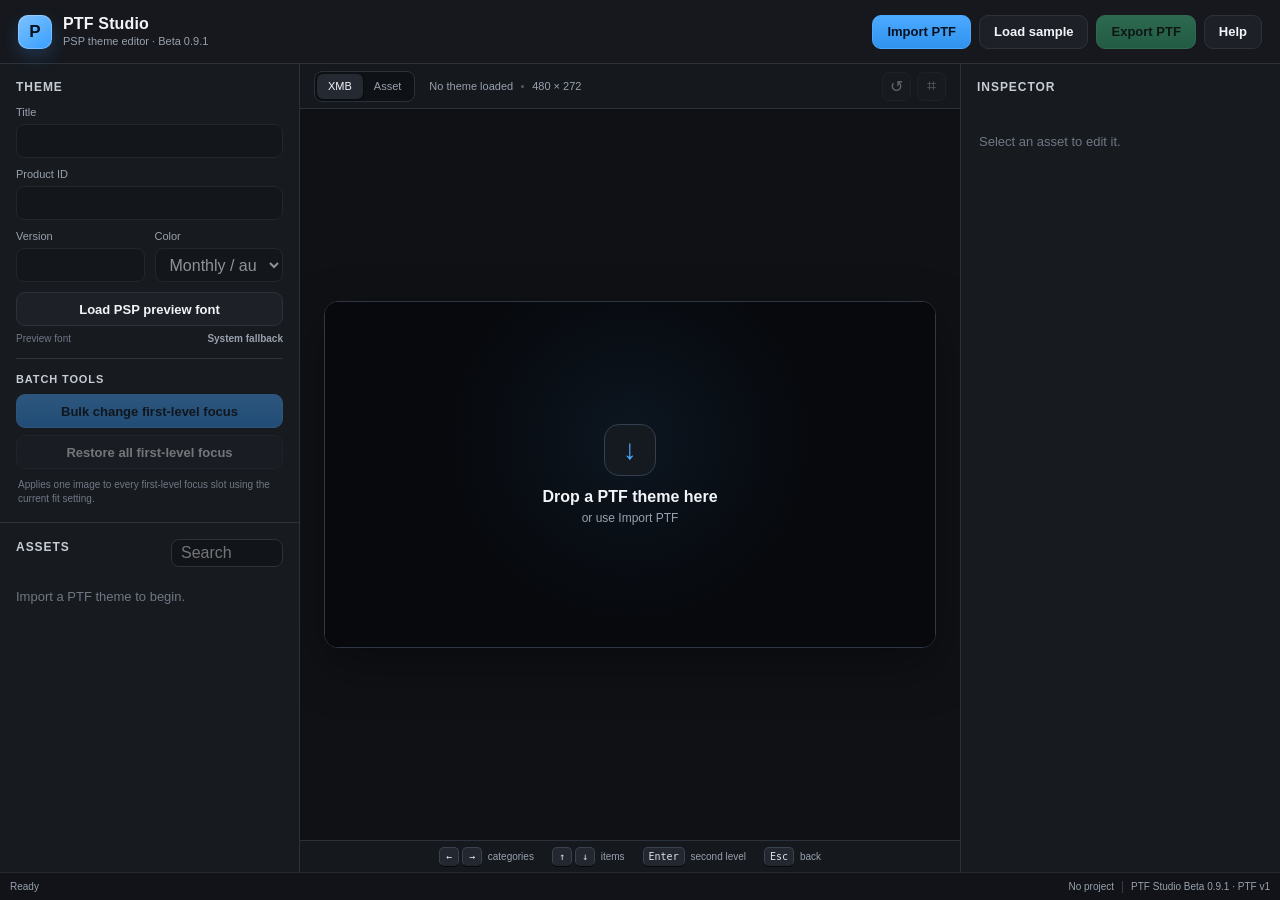
==== index.html @ b9420d40 "Initial Beta 0.9.1 release" ====
<!doctype html>
<html lang="en">
<head>
  <meta charset="utf-8" />
  <meta name="viewport" content="width=device-width, initial-scale=1" />
  <title>PTF Studio Beta 0.9.1</title>
  <link rel="stylesheet" href="styles.css?v=0.9.1-beta" />
</head>
<body>
  <div id="appShell">
    <header class="topbar">
      <div class="brand">
        <div class="brandMark">P</div>
        <div>
          <div class="brandTitle">PTF Studio</div>
          <div class="brandSub">PSP theme editor · Beta 0.9.1</div>
        </div>
      </div>
      <div class="topActions">
        <label class="button primary" for="ptfInput">Import PTF</label>
        <input id="ptfInput" type="file" accept=".ptf,application/octet-stream" hidden />
        <button id="loadSampleBtn" class="button">Load sample</button>
        <button id="exportBtn" class="button success" disabled>Export PTF</button>
        <div class="menuWrap">
          <button id="helpMenuBtn" class="button" aria-haspopup="true" aria-expanded="false">Help</button>
          <div id="helpMenu" class="helpMenu hidden" role="menu">
            <button id="aboutBtn" role="menuitem">About PTF Studio</button>
            <button id="creditsBtn" role="menuitem">Credits</button>
          </div>
        </div>
      </div>
    </header>

    <main class="workspace">
      <aside class="sidebar leftPanel">
        <section class="panelSection projectSection">
          <div class="sectionTitle">Theme</div>
          <div class="fieldGroup compact">
            <label>Title</label>
            <input id="themeName" type="text" disabled />
          </div>
          <div class="fieldGroup compact">
            <label>Product ID</label>
            <input id="themeProductId" type="text" disabled maxlength="47" />
          </div>
          <div class="inlineFields">
            <div class="fieldGroup compact">
              <label>Version</label>
              <input id="themeVersion" type="text" disabled maxlength="7" />
            </div>
            <div class="fieldGroup compact">
              <label>Color</label>
              <select id="themeColor" disabled></select>
            </div>
          </div>
          <div class="fontLoader">
            <label class="button full" for="fontInput">Load PSP preview font</label>
            <input id="fontInput" type="file" accept=".otf,.ttf,.woff,.woff2,font/otf,font/ttf" hidden />
            <div class="fontStatusRow"><span>Preview font</span><strong id="fontStatus">System fallback</strong></div>
          </div>
          <div class="batchTools">
            <div class="sectionTitle small">Batch tools</div>
            <button id="bulkFocusBtn" class="button primary full" disabled>Bulk change first-level focus</button>
            <input id="bulkFocusInput" type="file" accept="image/png,image/jpeg,image/webp,image/bmp,image/gif,image/tiff" hidden />
            <button id="restoreBulkFocusBtn" class="button full" disabled>Restore all first-level focus</button>
            <div class="batchHint">Applies one image to every first-level focus slot using the current fit setting.</div>
          </div>
        </section>

        <section class="panelSection assetsSection">
          <div class="sectionTitleRow">
            <div class="sectionTitle">Assets</div>
            <input id="assetSearch" class="searchInput" type="search" placeholder="Search" disabled />
          </div>
          <div id="assetGroups" class="assetGroups emptyState">
            Import a PTF theme to begin.
          </div>
        </section>
      </aside>

      <section class="centerStage">
        <div class="viewerToolbar">
          <div class="segmented">
            <button class="seg active" data-view="xmb">XMB</button>
            <button class="seg" data-view="assets">Asset</button>
          </div>
          <div class="viewerMeta">
            <span id="viewerStatus">No theme loaded</span>
            <span class="dot"></span>
            <span>480 × 272</span>
          </div>
          <div class="viewerControls">
            <button id="resetNavBtn" class="iconButton" title="Reset XMB position" disabled>↺</button>
            <button id="toggleGridBtn" class="iconButton" title="Toggle guides" disabled>⌗</button>
          </div>
        </div>

        <div class="viewerWrap">
          <div id="dropZone" class="dropZone">
            <canvas id="xmbCanvas" width="960" height="544"></canvas>
            <div id="dropOverlay" class="dropOverlay">
              <div class="dropIcon">↓</div>
              <div class="dropTitle">Drop a PTF theme here</div>
              <div class="dropHint">or use Import PTF</div>
            </div>
          </div>
        </div>

        <div class="navHelp">
          <span><kbd>←</kbd><kbd>→</kbd> categories</span>
          <span><kbd>↑</kbd><kbd>↓</kbd> items</span>
          <span><kbd>Enter</kbd> second level</span>
          <span><kbd>Esc</kbd> back</span>
        </div>
      </section>

      <aside class="sidebar rightPanel">
        <section class="panelSection inspectorSection">
          <div class="sectionTitle">Inspector</div>
          <div id="inspectorEmpty" class="emptyInspector">
            Select an asset to edit it.
          </div>
          <div id="inspector" class="inspector hidden">
            <div class="assetHero">
              <canvas id="assetPreview" width="280" height="180"></canvas>
            </div>
            <div class="assetIdentity">
              <div id="assetTitle" class="assetTitle"></div>
              <div id="assetSlot" class="assetSlot"></div>
            </div>

            <div class="infoGrid">
              <div><span>Required</span><strong id="requiredSize">—</strong></div>
              <div><span>Current</span><strong id="currentSize">—</strong></div>
              <div><span>Format</span><strong id="currentFormat">—</strong></div>
              <div><span>Palette</span><strong id="paletteInfo">—</strong></div>
            </div>

            <div class="inspectorActions">
              <label class="button primary full" for="replaceInput">Replace image</label>
              <input id="replaceInput" type="file" accept="image/png,image/jpeg,image/webp,image/bmp,image/gif,image/tiff" hidden />
              <button id="restoreAssetBtn" class="button full" disabled>Restore original</button>
              <button id="exportAssetBtn" class="button full">Export PNG</button>
            </div>

            <div class="sectionDivider"></div>

            <div class="sectionTitle small">Import handling</div>
            <div class="fieldGroup compact">
              <label>Fit</label>
              <select id="fitMode">
                <option value="contain">Contain</option>
                <option value="cover">Cover / crop</option>
                <option value="stretch">Stretch</option>
              </select>
            </div>
            <label class="checkRow">
              <input id="ditherToggle" type="checkbox" checked />
              <span>Use dithering when reducing to 256 colors</span>
            </label>
            <label class="checkRow">
              <input id="pulseToggle" type="checkbox" checked />
              <span>Animate focus pulse in live view</span>
            </label>

            <div class="validationBox" id="validationBox">
              <div class="validationDot ok"></div>
              <div>
                <strong>Asset is valid</strong>
                <span id="validationText">Ready for export.</span>
              </div>
            </div>
          </div>
        </section>
      </aside>
    </main>

    <footer class="statusbar">
      <div id="statusText">Ready</div>
      <div class="statusRight">
        <span id="dirtyState">No project</span>
        <span class="statusSep"></span>
        <span>PTF Studio Beta 0.9.1 · PTF v1</span>
      </div>
    </footer>
  </div>

  <div id="aboutModal" class="modalBackdrop hidden" role="dialog" aria-modal="true" aria-labelledby="aboutTitle">
    <div class="modalCard">
      <div class="modalHeader">
        <div>
          <div id="aboutTitle" class="modalTitle">PTF Studio</div>
          <div class="modalVersion">Beta 0.9.1 · Build 2026.07.11</div>
        </div>
        <button id="closeAboutBtn" class="modalClose" aria-label="Close">×</button>
      </div>
      <div class="modalBody">
        <p class="modalLead">A portable PSP PTF theme maker, editor, live viewer, and exporter for the modding community.</p>
        <div class="creditGrid">
          <div><span>Created by</span><strong>Blue</strong></div>
          <div><span>Development</span><strong>With the assistance of ChatGPT</strong></div>
          <div><span>Testing</span><strong>Blue and community testers</strong></div>
          <div><span>Runtime</span><strong>Dependency-free browser build</strong></div>
        </div>
        <div class="modalSection">
          <h3>Credits</h3>
          <p>Created by Blue with the use and assistance of ChatGPT.</p>
        </div>
        <div class="modalSection">
          <h3>Third-party libraries</h3>
          <p>No external runtime libraries are bundled. PTF Studio uses standard browser APIs.</p>
        </div>
        <div class="modalNote">GitHub and forum links can be added to the release description once the public project pages are available.</div>
      </div>
      <div class="modalFooter">
        <button id="modalCloseButton" class="button primary">Close</button>
      </div>
    </div>
  </div>

  <div id="toastHost"></div>
  <script src="sample.js?v=0.9.1-beta"></script>
  <script src="app.js?v=0.9.1-beta"></script>
</body>
</html>
---- styles.css ----
@font-face {
  font-family: "PSP New Rodin";
  src: local("FOT-NewRodin Pro DB"), local("NewRodin Pro DB");
  font-style: normal;
  font-weight: 400 700;
}

:root {
  color-scheme: dark;
  --bg: #101215;
  --panel: #171a1f;
  --panel-2: #1d2127;
  --panel-3: #242932;
  --line: #2c323c;
  --line-soft: #252a32;
  --text: #f2f4f7;
  --muted: #98a1ad;
  --muted-2: #6f7885;
  --accent: #4ba9ff;
  --accent-2: #6db8ff;
  --success: #46c98b;
  --danger: #ff6b75;
  --warning: #f0bd58;
  --radius: 12px;
  --shadow: 0 18px 50px rgba(0,0,0,.35);
  font-family: Inter, ui-sans-serif, -apple-system, BlinkMacSystemFont, "Segoe UI", sans-serif;
}

* { box-sizing: border-box; }
html, body { width: 100%; height: 100%; margin: 0; background: var(--bg); color: var(--text); overflow: hidden; }
button, input, select { font: inherit; }
button { color: inherit; }

#appShell { height: 100vh; display: grid; grid-template-rows: 64px 1fr 28px; }
.topbar {
  display: flex; align-items: center; justify-content: space-between;
  padding: 0 18px; background: rgba(23,26,31,.96); border-bottom: 1px solid var(--line);
  backdrop-filter: blur(18px); -webkit-backdrop-filter: blur(18px);
}
.brand { display: flex; align-items: center; gap: 11px; }
.brandMark {
  width: 34px; height: 34px; border-radius: 10px;
  display: grid; place-items: center; font-weight: 800; font-size: 17px;
  color: #07121d; background: linear-gradient(145deg,#7ec2ff,#369eff);
  box-shadow: inset 0 0 0 1px rgba(255,255,255,.25), 0 7px 18px rgba(57,159,255,.22);
}
.brandTitle { font-weight: 720; letter-spacing: .01em; line-height: 1.05; }
.brandSub { color: var(--muted); font-size: 11px; margin-top: 3px; }
.topActions { display: flex; align-items: center; gap: 8px; }

.button {
  appearance: none; border: 1px solid var(--line); background: var(--panel-2); color: var(--text);
  height: 34px; padding: 0 14px; border-radius: 9px; display: inline-flex; align-items: center; justify-content: center;
  gap: 7px; cursor: pointer; transition: .16s ease; text-decoration: none; font-size: 13px; font-weight: 650;
}
.button:hover:not(:disabled) { background: var(--panel-3); border-color: #3a4350; transform: translateY(-1px); }
.button:active:not(:disabled) { transform: translateY(0); }
.button:disabled { opacity: .42; cursor: not-allowed; }
.button.primary { background: linear-gradient(180deg,#4caaff,#2f92ed); border-color: #4aa8ff; color: #06111d; }
.button.primary:hover:not(:disabled) { background: linear-gradient(180deg,#67b8ff,#3da0f7); }
.button.success { background: linear-gradient(180deg,#4cd795,#35ba7b); border-color: #52d89b; color: #06140d; }
.button.full { width: 100%; }

.workspace { min-height: 0; display: grid; grid-template-columns: 300px minmax(540px,1fr) 320px; }
.sidebar { min-width: 0; min-height: 0; background: var(--panel); }
.leftPanel { border-right: 1px solid var(--line); display: grid; grid-template-rows: auto 1fr; }
.rightPanel { border-left: 1px solid var(--line); }
.panelSection { padding: 16px; }
.projectSection { border-bottom: 1px solid var(--line); }
.assetsSection { min-height: 0; overflow: hidden; display: flex; flex-direction: column; }
.inspectorSection { height: 100%; overflow-y: auto; }
.sectionTitle { font-size: 12px; font-weight: 760; text-transform: uppercase; letter-spacing: .08em; color: #c7cdd5; margin-bottom: 12px; }
.sectionTitle.small { margin: 0 0 10px; font-size: 11px; }
.sectionTitleRow { display: flex; align-items: center; justify-content: space-between; gap: 10px; }
.searchInput { width: 112px; height: 28px; border-radius: 8px; border: 1px solid var(--line); background: #111419; color: var(--text); padding: 0 9px; outline: none; }
.searchInput:focus { border-color: var(--accent); box-shadow: 0 0 0 3px rgba(75,169,255,.12); }

.fieldGroup { display: flex; flex-direction: column; gap: 6px; }
.fieldGroup + .fieldGroup { margin-top: 10px; }
.fieldGroup label { font-size: 11px; color: var(--muted); }
.fieldGroup input, .fieldGroup select, select {
  width: 100%; height: 34px; border-radius: 8px; border: 1px solid var(--line); background: #111419;
  color: var(--text); padding: 0 10px; outline: none;
}
.fieldGroup input:focus, .fieldGroup select:focus { border-color: var(--accent); box-shadow: 0 0 0 3px rgba(75,169,255,.12); }
.fieldGroup input:disabled, .fieldGroup select:disabled { opacity: .55; }
.inlineFields { display: grid; grid-template-columns: 1fr 1fr; gap: 10px; margin-top: 10px; }
.inlineFields .fieldGroup { margin: 0; }

.assetGroups { min-height: 0; overflow-y: auto; margin: 0 -8px; padding: 0 8px 18px; }
.emptyState { color: var(--muted-2); font-size: 13px; line-height: 1.5; padding-top: 20px; }
.assetGroup { margin-bottom: 14px; }
.assetGroupHeader {
  display: flex; align-items: center; justify-content: space-between; color: var(--muted); font-size: 11px;
  padding: 7px 4px; position: sticky; top: 0; background: linear-gradient(var(--panel),var(--panel)); z-index: 2;
}
.assetGroupHeader strong { color: #d2d7de; font-weight: 700; }
.assetList { display: grid; gap: 5px; }
.assetRow {
  display: grid; grid-template-columns: 42px 1fr auto; gap: 10px; align-items: center;
  padding: 7px; border: 1px solid transparent; border-radius: 9px; cursor: pointer; transition: .14s ease;
}
.assetRow:hover { background: var(--panel-2); }
.assetRow.selected { background: #202c38; border-color: #2f6e9e; box-shadow: inset 0 0 0 1px rgba(74,169,255,.08); }
.assetThumb { width: 42px; height: 34px; border-radius: 7px; background: #0d0f13; border: 1px solid #2b3139; image-rendering: auto; }
.assetRowText { min-width: 0; }
.assetRowTitle { font-size: 12px; white-space: nowrap; overflow: hidden; text-overflow: ellipsis; }
.assetRowSub { color: var(--muted-2); font-size: 10px; margin-top: 3px; }
.assetBadge { font-size: 9px; color: #92c9ff; background: #17324b; border: 1px solid #245a82; padding: 3px 5px; border-radius: 5px; }
.assetBadge.edited { color: #8ee4b8; background: #163628; border-color: #276d4b; }

.centerStage { min-width: 0; min-height: 0; display: grid; grid-template-rows: 45px 1fr 32px; background: #0f1115; }
.viewerToolbar { display: flex; align-items: center; gap: 14px; padding: 0 14px; border-bottom: 1px solid var(--line); background: #15181d; }
.segmented { display: flex; background: #0e1115; border: 1px solid var(--line); border-radius: 8px; padding: 2px; }
.seg { border: 0; background: transparent; color: var(--muted); height: 25px; padding: 0 11px; border-radius: 6px; font-size: 11px; cursor: pointer; }
.seg.active { background: var(--panel-3); color: var(--text); box-shadow: 0 1px 3px rgba(0,0,0,.35); }
.viewerMeta { flex: 1; display: flex; align-items: center; gap: 8px; color: var(--muted); font-size: 11px; }
.dot { width: 3px; height: 3px; border-radius: 50%; background: #505866; }
.viewerControls { display: flex; gap: 6px; }
.iconButton { width: 29px; height: 29px; border-radius: 7px; border: 1px solid var(--line); background: var(--panel-2); color: #d4d9e0; cursor: pointer; }
.iconButton:hover:not(:disabled) { background: var(--panel-3); }
.iconButton:disabled { opacity: .4; }
.viewerWrap { min-height: 0; display: grid; place-items: center; padding: 24px; overflow: hidden; }
.dropZone {
  position: relative; width: min(100%, 960px); aspect-ratio: 480/272; border: 1px solid #303744; border-radius: 14px;
  background: #080a0e; box-shadow: var(--shadow); overflow: hidden;
}
#xmbCanvas { width: 100%; height: 100%; display: block; background: #07080a; }
.dropZone.dragging { border-color: var(--accent); box-shadow: 0 0 0 4px rgba(75,169,255,.15), var(--shadow); }
.dropOverlay { position: absolute; inset: 0; display: grid; place-content: center; text-align: center; background: radial-gradient(circle at 50% 40%,rgba(75,169,255,.08),transparent 50%); pointer-events: none; }
.dropOverlay.hidden { display: none; }
.dropIcon { width: 52px; height: 52px; margin: 0 auto 12px; border-radius: 15px; border: 1px solid #34404e; display: grid; place-items: center; color: var(--accent); font-size: 28px; background: #151a21; }
.dropTitle { font-weight: 700; }
.dropHint { color: var(--muted); font-size: 12px; margin-top: 5px; }
.navHelp { display: flex; align-items: center; justify-content: center; gap: 18px; border-top: 1px solid var(--line); background: #15181d; color: var(--muted); font-size: 10px; }
kbd { display: inline-grid; place-items: center; min-width: 20px; height: 19px; padding: 0 5px; border: 1px solid #3a424e; border-bottom-color: #22272e; background: #232830; border-radius: 5px; color: #dce1e7; font-size: 10px; margin-right: 3px; box-shadow: 0 1px 0 #08090b; }

.emptyInspector { color: var(--muted-2); font-size: 13px; padding: 28px 2px; }
.inspector.hidden { display: none; }
.assetHero { height: 190px; border: 1px solid var(--line); border-radius: 12px; background: radial-gradient(circle at center,#242a32,#111419 65%); display: grid; place-items: center; overflow: hidden; }
#assetPreview { width: 100%; height: 100%; }
.assetIdentity { margin: 12px 0 14px; }
.assetTitle { font-weight: 720; font-size: 15px; }
.assetSlot { color: var(--muted); font-size: 11px; margin-top: 4px; }
.infoGrid { display: grid; grid-template-columns: 1fr 1fr; gap: 6px; }
.infoGrid > div { background: #111419; border: 1px solid var(--line-soft); border-radius: 8px; padding: 9px; }
.infoGrid span { display: block; color: var(--muted-2); font-size: 9px; text-transform: uppercase; letter-spacing: .06em; }
.infoGrid strong { display: block; font-size: 11px; margin-top: 4px; font-weight: 650; }
.inspectorActions { display: grid; gap: 7px; margin-top: 12px; }
.sectionDivider { height: 1px; background: var(--line); margin: 16px 0; }
.checkRow { display: flex; gap: 9px; align-items: flex-start; font-size: 11px; color: #c4cad2; line-height: 1.35; margin-top: 11px; cursor: pointer; }
.checkRow input { accent-color: var(--accent); margin-top: 1px; }
.validationBox { display: flex; gap: 10px; align-items: flex-start; margin-top: 16px; border: 1px solid var(--line); border-radius: 10px; padding: 11px; background: #111419; }
.validationDot { width: 9px; height: 9px; border-radius: 50%; margin-top: 3px; flex: 0 0 auto; }
.validationDot.ok { background: var(--success); box-shadow: 0 0 0 4px rgba(70,201,139,.12); }
.validationDot.warn { background: var(--warning); box-shadow: 0 0 0 4px rgba(240,189,88,.12); }
.validationDot.bad { background: var(--danger); box-shadow: 0 0 0 4px rgba(255,107,117,.12); }
.validationBox strong { display: block; font-size: 11px; }
.validationBox span { display: block; color: var(--muted); font-size: 10px; margin-top: 3px; line-height: 1.35; }

.statusbar { display: flex; align-items: center; justify-content: space-between; padding: 0 10px; border-top: 1px solid #242a32; background: #111318; color: var(--muted); font-size: 10px; }
.statusRight { display: flex; align-items: center; gap: 8px; }
.statusSep { width: 1px; height: 12px; background: #343b45; }

#toastHost { position: fixed; right: 18px; bottom: 42px; display: grid; gap: 8px; z-index: 1000; }
.toast { min-width: 260px; max-width: 360px; background: #20252c; border: 1px solid #38414d; border-radius: 10px; padding: 11px 13px; box-shadow: var(--shadow); font-size: 12px; animation: toastIn .2s ease; }
.toast.error { border-color: #7d353d; }
.toast.success { border-color: #2d6f50; }
.toastTitle { font-weight: 700; }
.toastText { color: var(--muted); margin-top: 3px; line-height: 1.35; }
@keyframes toastIn { from { opacity:0; transform:translateY(8px); } }

@media (max-width: 1200px) {
  .workspace { grid-template-columns: 250px minmax(480px,1fr) 280px; }
}
@media (max-width: 980px) {
  .workspace { grid-template-columns: 230px 1fr; }
  .rightPanel { display: none; }
}

.fontLoader { margin-top: 10px; display: grid; gap: 7px; }
.fontStatusRow { display: flex; justify-content: space-between; gap: 10px; color: var(--muted-2); font-size: 10px; }
.fontStatusRow strong { color: var(--muted); font-weight: 600; max-width: 145px; overflow: hidden; white-space: nowrap; text-overflow: ellipsis; }


/* Beta 0.9: Help menu and credits */
.menuWrap { position: relative; }
.helpMenu {
  position: absolute; right: 0; top: calc(100% + 8px); z-index: 50;
  min-width: 180px; padding: 6px; border: 1px solid var(--line);
  border-radius: 10px; background: rgba(28,32,39,.98); box-shadow: var(--shadow);
  backdrop-filter: blur(18px); -webkit-backdrop-filter: blur(18px);
}
.helpMenu button {
  appearance: none; width: 100%; border: 0; border-radius: 7px; padding: 9px 10px;
  background: transparent; color: var(--text); text-align: left; cursor: pointer; font-size: 13px;
}
.helpMenu button:hover { background: var(--panel-3); }
.hidden { display: none !important; }
.modalBackdrop {
  position: fixed; inset: 0; z-index: 100; display: grid; place-items: center;
  padding: 22px; background: rgba(3,5,8,.70); backdrop-filter: blur(10px); -webkit-backdrop-filter: blur(10px);
}
.modalCard {
  width: min(620px, 94vw); max-height: 86vh; overflow: auto;
  border: 1px solid #343b46; border-radius: 16px; background: #171a1f;
  box-shadow: 0 28px 90px rgba(0,0,0,.55);
}
.modalHeader { display: flex; align-items: flex-start; justify-content: space-between; padding: 20px 22px 14px; border-bottom: 1px solid var(--line); }
.modalTitle { font-size: 21px; font-weight: 780; }
.modalVersion { margin-top: 4px; color: var(--muted); font-size: 12px; }
.modalClose { appearance: none; width: 32px; height: 32px; border: 1px solid var(--line); border-radius: 8px; background: var(--panel-2); color: var(--text); cursor: pointer; font-size: 21px; line-height: 1; }
.modalClose:hover { background: var(--panel-3); }
.modalBody { padding: 20px 22px; }
.modalLead { margin: 0 0 18px; color: #d8dde4; line-height: 1.55; }
.creditGrid { display: grid; grid-template-columns: 1fr 1fr; gap: 10px; }
.creditGrid > div { padding: 12px; border: 1px solid var(--line-soft); border-radius: 10px; background: #12151a; }
.creditGrid span { display: block; margin-bottom: 5px; color: var(--muted); font-size: 11px; text-transform: uppercase; letter-spacing: .06em; }
.creditGrid strong { display: block; color: var(--text); font-size: 13px; line-height: 1.35; }
.modalSection { margin-top: 18px; }
.modalSection h3 { margin: 0 0 7px; font-size: 13px; text-transform: uppercase; letter-spacing: .07em; color: #c8ced7; }
.modalSection p { margin: 0; color: var(--muted); line-height: 1.55; }
.modalNote { margin-top: 18px; padding: 11px 12px; border-left: 3px solid var(--accent); border-radius: 6px; background: rgba(75,169,255,.08); color: #b9c7d6; font-size: 12px; line-height: 1.5; }
.modalFooter { display: flex; justify-content: flex-end; padding: 14px 22px 20px; }
@media (max-width: 760px) { .creditGrid { grid-template-columns: 1fr; } }

/* Beta 0.9.1: batch focus tools */
.batchTools {
  margin-top: 14px;
  padding-top: 14px;
  border-top: 1px solid var(--line);
  display: grid;
  gap: 7px;
}
.batchTools .sectionTitle { margin-bottom: 2px; }
.batchHint {
  color: var(--muted-2);
  font-size: 10px;
  line-height: 1.4;
  padding: 2px 2px 0;
}
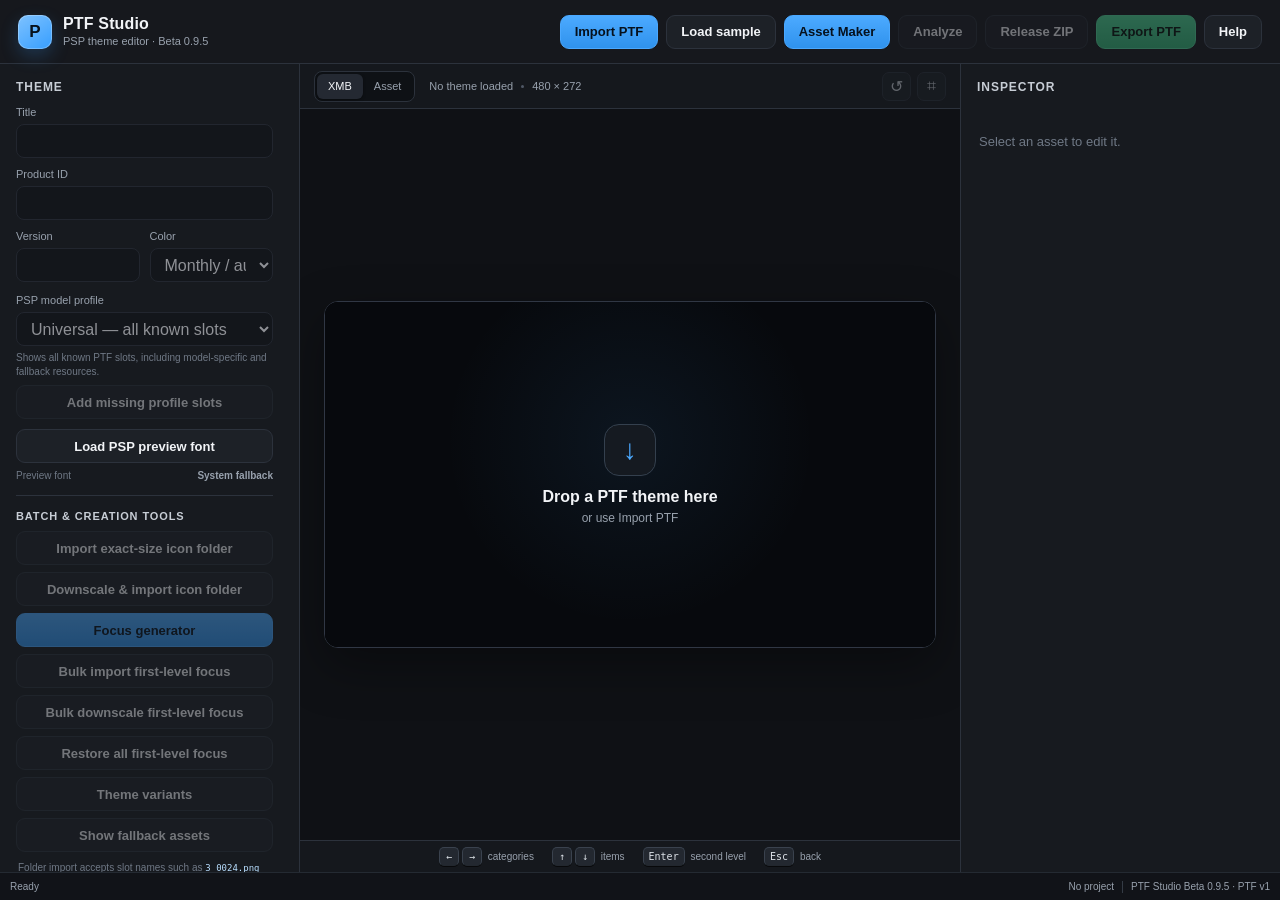
==== commit e2e27534: "Release PTF Studio Beta 0.9.5 Added Features and Bug Fixes" ====
--- a/index.html
+++ b/index.html
@@ -3,8 +3,8 @@
 <head>
   <meta charset="utf-8" />
   <meta name="viewport" content="width=device-width, initial-scale=1" />
-  <title>PTF Studio Beta 0.9.1</title>
-  <link rel="stylesheet" href="styles.css?v=0.9.1-beta" />
+  <title>PTF Studio Beta 0.9.5</title>
+  <link rel="stylesheet" href="styles.css?v=0.9.5-beta" />
 </head>
 <body>
   <div id="appShell">
@@ -13,13 +13,16 @@
         <div class="brandMark">P</div>
         <div>
           <div class="brandTitle">PTF Studio</div>
-          <div class="brandSub">PSP theme editor · Beta 0.9.1</div>
+          <div class="brandSub">PSP theme editor · Beta 0.9.5</div>
         </div>
       </div>
       <div class="topActions">
         <label class="button primary" for="ptfInput">Import PTF</label>
         <input id="ptfInput" type="file" accept=".ptf,application/octet-stream" hidden />
         <button id="loadSampleBtn" class="button">Load sample</button>
+        <button id="assetMakerBtn" class="button primary">Asset Maker</button>
+        <button id="analyzeBtn" class="button" disabled>Analyze</button>
+        <button id="releasePackageBtn" class="button" disabled>Release ZIP</button>
         <button id="exportBtn" class="button success" disabled>Export PTF</button>
         <div class="menuWrap">
           <button id="helpMenuBtn" class="button" aria-haspopup="true" aria-expanded="false">Help</button>
@@ -37,21 +40,34 @@
           <div class="sectionTitle">Theme</div>
           <div class="fieldGroup compact">
             <label>Title</label>
-            <input id="themeName" type="text" disabled />
+            <input id="themeName" type="text" disabled maxlength="128" />
           </div>
           <div class="fieldGroup compact">
             <label>Product ID</label>
-            <input id="themeProductId" type="text" disabled maxlength="47" />
+            <input id="themeProductId" type="text" disabled maxlength="48" />
           </div>
           <div class="inlineFields">
             <div class="fieldGroup compact">
               <label>Version</label>
-              <input id="themeVersion" type="text" disabled maxlength="7" />
+              <input id="themeVersion" type="text" disabled maxlength="8" />
             </div>
             <div class="fieldGroup compact">
               <label>Color</label>
               <select id="themeColor" disabled></select>
             </div>
+          </div>
+          <div class="fieldGroup compact modelProfileField">
+            <label>PSP model profile</label>
+            <select id="modelProfile" disabled>
+              <option value="universal">Universal — all known slots</option>
+              <option value="1000">PSP-1000</option>
+              <option value="2000">PSP-2000</option>
+              <option value="3000">PSP-3000</option>
+              <option value="go">PSP Go</option>
+              <option value="street">PSP Street / E1000</option>
+            </select>
+            <div id="modelHint" class="fieldHint">Shows all known PTF slots.</div>
+            <button id="addModelSlotsBtn" class="button full" disabled>Add missing profile slots</button>
           </div>
           <div class="fontLoader">
             <label class="button full" for="fontInput">Load PSP preview font</label>
@@ -59,11 +75,20 @@
             <div class="fontStatusRow"><span>Preview font</span><strong id="fontStatus">System fallback</strong></div>
           </div>
           <div class="batchTools">
-            <div class="sectionTitle small">Batch tools</div>
-            <button id="bulkFocusBtn" class="button primary full" disabled>Bulk change first-level focus</button>
+            <div class="sectionTitle small">Batch & creation tools</div>
+            <button id="bulkFolderBtn" class="button full" disabled>Import exact-size icon folder</button>
+            <input id="bulkFolderInput" type="file" accept="image/*" multiple webkitdirectory directory hidden />
+            <button id="bulkFolderDownscaleBtn" class="button full" disabled>Downscale & import icon folder</button>
+            <input id="bulkFolderDownscaleInput" type="file" accept="image/*" multiple webkitdirectory directory hidden />
+            <button id="focusGeneratorBtn" class="button primary full" disabled>Focus generator</button>
+            <button id="bulkFocusBtn" class="button full" disabled>Bulk import first-level focus</button>
             <input id="bulkFocusInput" type="file" accept="image/png,image/jpeg,image/webp,image/bmp,image/gif,image/tiff" hidden />
+            <button id="bulkFocusDownscaleBtn" class="button full" disabled>Bulk downscale first-level focus</button>
+            <input id="bulkFocusDownscaleInput" type="file" accept="image/png,image/jpeg,image/webp,image/bmp,image/gif,image/tiff" hidden />
             <button id="restoreBulkFocusBtn" class="button full" disabled>Restore all first-level focus</button>
-            <div class="batchHint">Applies one image to every first-level focus slot using the current fit setting.</div>
+            <button id="variantsBtn" class="button full" disabled>Theme variants</button>
+            <button id="selectFallbackBtn" class="button full" disabled>Show fallback assets</button>
+            <div class="batchHint">Folder import accepts slot names such as <code>3_0024.png</code> or descriptive names such as <code>first_theme_settings_focus.png</code>.</div>
           </div>
         </section>
 
@@ -134,25 +159,26 @@
               <div><span>Current</span><strong id="currentSize">—</strong></div>
               <div><span>Format</span><strong id="currentFormat">—</strong></div>
               <div><span>Palette</span><strong id="paletteInfo">—</strong></div>
+              <div><span>Packed</span><strong id="packedInfo">—</strong></div>
+              <div><span>Compatibility</span><strong id="compatibilityInfo">—</strong></div>
             </div>
 
             <div class="inspectorActions">
-              <label class="button primary full" for="replaceInput">Replace image</label>
+              <label class="button primary full" for="replaceInput">Import</label>
               <input id="replaceInput" type="file" accept="image/png,image/jpeg,image/webp,image/bmp,image/gif,image/tiff" hidden />
+              <label class="button full" for="downscaleInput">Downscale & Import</label>
+              <input id="downscaleInput" type="file" accept="image/png,image/jpeg,image/webp,image/bmp,image/gif,image/tiff" hidden />
               <button id="restoreAssetBtn" class="button full" disabled>Restore original</button>
               <button id="exportAssetBtn" class="button full">Export PNG</button>
+              <button id="editInMakerBtn" class="button full">Edit in Asset Maker</button>
             </div>
 
             <div class="sectionDivider"></div>
 
-            <div class="sectionTitle small">Import handling</div>
-            <div class="fieldGroup compact">
-              <label>Fit</label>
-              <select id="fitMode">
-                <option value="contain">Contain</option>
-                <option value="cover">Cover / crop</option>
-                <option value="stretch">Stretch</option>
-              </select>
+            <div class="sectionTitle small">Import modes</div>
+            <div class="importModeHelp">
+              <strong>Import</strong> accepts only an image already matching the required pixel dimensions.<br />
+              <strong>Downscale & Import</strong> uses bicubic smooth resampling. Icon canvases and transparent borders are preserved; visible pixels are never trimmed or cropped.
             </div>
             <label class="checkRow">
               <input id="ditherToggle" type="checkbox" checked />
@@ -180,7 +206,7 @@
       <div class="statusRight">
         <span id="dirtyState">No project</span>
         <span class="statusSep"></span>
-        <span>PTF Studio Beta 0.9.1 · PTF v1</span>
+        <span>PTF Studio Beta 0.9.5 · PTF v1</span>
       </div>
     </footer>
   </div>
@@ -190,7 +216,7 @@
       <div class="modalHeader">
         <div>
           <div id="aboutTitle" class="modalTitle">PTF Studio</div>
-          <div class="modalVersion">Beta 0.9.1 · Build 2026.07.11</div>
+          <div class="modalVersion">Beta 0.9.5 · Build 2026.07.15</div>
         </div>
         <button id="closeAboutBtn" class="modalClose" aria-label="Close">×</button>
       </div>
@@ -208,7 +234,7 @@
         </div>
         <div class="modalSection">
           <h3>Third-party libraries</h3>
-          <p>No external runtime libraries are bundled. PTF Studio uses standard browser APIs.</p>
+          <p>No external runtime libraries are bundled. PTF Studio uses standard browser APIs, including its built-in legacy LZR/RLZ decoder.</p>
         </div>
         <div class="modalNote">GitHub and forum links can be added to the release description once the public project pages are available.</div>
       </div>
@@ -218,8 +244,302 @@
     </div>
   </div>
 
+
+
+  <div id="focusModal" class="modalBackdrop hidden" role="dialog" aria-modal="true" aria-labelledby="focusTitle">
+    <div class="modalCard toolModal">
+      <div class="modalHeader">
+        <div>
+          <div id="focusTitle" class="modalTitle">Focus Generator</div>
+          <div class="modalVersion">Create PSP focus glows from normal icons</div>
+        </div>
+        <button class="modalClose" data-close-modal="focusModal" aria-label="Close">×</button>
+      </div>
+      <div class="modalBody toolGrid">
+        <div class="toolPreviewCard">
+          <canvas id="focusPreviewCanvas" width="256" height="256"></canvas>
+          <div id="focusPreviewLabel" class="toolPreviewLabel">Select a body icon first</div>
+        </div>
+        <div class="toolControls">
+          <div class="fieldGroup compact">
+            <label>Target</label>
+            <select id="focusTarget">
+              <option value="selected">Selected icon pair</option>
+              <option value="first">All first-level focus slots</option>
+              <option value="second">All second-level focus slots</option>
+            </select>
+          </div>
+          <div class="inlineFields">
+            <div class="fieldGroup compact">
+              <label>Glow color</label>
+              <input id="focusColor" type="color" value="#ffffff" />
+            </div>
+            <div class="fieldGroup compact">
+              <label>Opacity</label>
+              <input id="focusOpacity" type="range" min="10" max="100" value="90" />
+              <span id="focusOpacityValue" class="rangeValue">90%</span>
+            </div>
+          </div>
+          <div class="fieldGroup compact">
+            <label>Blur radius</label>
+            <input id="focusBlur" type="range" min="0" max="14" value="6" />
+            <span id="focusBlurValue" class="rangeValue">6 px</span>
+          </div>
+          <div class="fieldGroup compact">
+            <label>Icon padding</label>
+            <input id="focusPadding" type="range" min="0" max="14" value="7" />
+            <span id="focusPaddingValue" class="rangeValue">7 px</span>
+          </div>
+          <label class="checkRow">
+            <input id="focusIncludeCore" type="checkbox" />
+            <span>Include a faint sharp core inside the glow</span>
+          </label>
+          <button id="applyFocusGeneratorBtn" class="button primary full">Generate focus assets</button>
+          <div class="modalNote">Generated focus graphics use only the body icon’s alpha shape. The normal icon remains a separate PTF asset.</div>
+        </div>
+      </div>
+    </div>
+  </div>
+
+  <div id="analysisModal" class="modalBackdrop hidden" role="dialog" aria-modal="true" aria-labelledby="analysisTitle">
+    <div class="modalCard wideModal">
+      <div class="modalHeader">
+        <div>
+          <div id="analysisTitle" class="modalTitle">Theme Analysis</div>
+          <div id="analysisSubtitle" class="modalVersion">Palette, dimensions, compression and estimated export size</div>
+        </div>
+        <button class="modalClose" data-close-modal="analysisModal" aria-label="Close">×</button>
+      </div>
+      <div class="modalBody">
+        <div id="analysisSummary" class="summaryCards"></div>
+        <div class="analysisToolbar">
+          <div id="analysisStatus" class="analysisStatus">Run analysis to inspect every asset.</div>
+          <button id="exportAnalysisCsvBtn" class="button" disabled>Export CSV</button>
+        </div>
+        <div class="analysisTableWrap">
+          <table class="analysisTable">
+            <thead><tr><th>Asset</th><th>Size</th><th>Colors</th><th>Raw</th><th>Packed</th><th>Compression</th><th>Status</th></tr></thead>
+            <tbody id="analysisTableBody"></tbody>
+          </table>
+        </div>
+      </div>
+      <div class="modalFooter">
+        <button id="runAnalysisBtn" class="button primary">Run analysis</button>
+        <button class="button" data-close-modal="analysisModal">Close</button>
+      </div>
+    </div>
+  </div>
+
+  <div id="variantsModal" class="modalBackdrop hidden" role="dialog" aria-modal="true" aria-labelledby="variantsTitle">
+    <div class="modalCard wideModal">
+      <div class="modalHeader">
+        <div>
+          <div id="variantsTitle" class="modalTitle">Theme Variants</div>
+          <div class="modalVersion">Export several colour editions from one project</div>
+        </div>
+        <button class="modalClose" data-close-modal="variantsModal" aria-label="Close">×</button>
+      </div>
+      <div class="modalBody">
+        <div class="variantBuilder">
+          <div class="fieldGroup compact">
+            <label>Variant name</label>
+            <input id="variantName" type="text" placeholder="Red Edition" />
+          </div>
+          <div class="fieldGroup compact">
+            <label>Theme color</label>
+            <select id="variantThemeColor"></select>
+          </div>
+          <div class="fieldGroup compact">
+            <label>Optional icon tint</label>
+            <input id="variantTint" type="color" value="#ffffff" />
+          </div>
+          <div class="fieldGroup compact">
+            <label>Tint strength</label>
+            <input id="variantTintStrength" type="range" min="0" max="100" value="0" />
+            <span id="variantTintValue" class="rangeValue">0%</span>
+          </div>
+          <button id="addVariantBtn" class="button primary">Add variant</button>
+        </div>
+        <div id="variantList" class="variantList emptyVariant">No variants added.</div>
+        <div class="modalNote">A 0% tint changes only metadata and preserves imported resources. Higher tint strengths re-encode icon assets while keeping their alpha transparency.</div>
+      </div>
+      <div class="modalFooter">
+        <button id="exportVariantsBtn" class="button success" disabled>Export variants ZIP</button>
+        <button class="button" data-close-modal="variantsModal">Close</button>
+      </div>
+    </div>
+  </div>
+
+
+  <div id="importAssetModal" class="modalBackdrop hidden" role="dialog" aria-modal="true" aria-labelledby="importAssetModalTitle">
+    <div class="modalCard compactModal">
+      <div class="modalHeader">
+        <div>
+          <div id="importAssetModalTitle" class="modalTitle">Import asset</div>
+          <div id="importAssetModalSub" class="modalVersion">Choose how the image should be handled.</div>
+        </div>
+        <button class="modalClose" data-close-modal="importAssetModal" aria-label="Close">×</button>
+      </div>
+      <div class="modalBody">
+        <div class="importChoiceGrid">
+          <button id="importExactModalBtn" class="importChoice primaryChoice">
+            <strong>Import</strong>
+            <span>Use an image already matching the exact required dimensions. No resize is performed.</span>
+          </button>
+          <button id="importDownscaleModalBtn" class="importChoice">
+            <strong>Downscale & Import</strong>
+            <span>Resize with bicubic smooth filtering while preserving the complete canvas and transparent borders.</span>
+          </button>
+        </div>
+        <div class="modalNote">Images smaller than the required canvas are not enlarged automatically.</div>
+      </div>
+    </div>
+  </div>
+
+
+  <div id="assetMakerModal" class="modalBackdrop hidden" role="dialog" aria-modal="true" aria-labelledby="assetMakerTitle">
+    <div class="modalCard makerModalCard">
+      <div class="modalHeader makerHeader">
+        <div>
+          <div id="assetMakerTitle" class="modalTitle">Asset Maker</div>
+          <div class="modalVersion">Create PSP-ready icons, focus graphics, wallpapers, and preview assets</div>
+        </div>
+        <div class="makerHeaderActions">
+          <button id="makerUndo" class="button" disabled>Undo</button>
+          <button id="makerRedo" class="button" disabled>Redo</button>
+          <button class="modalClose" data-close-modal="assetMakerModal" aria-label="Close">×</button>
+        </div>
+      </div>
+      <div class="makerWorkspace">
+        <aside class="makerSidebar makerToolsPanel">
+          <div class="sectionTitle">Document</div>
+          <div class="fieldGroup compact">
+            <label>PSP asset preset</label>
+            <select id="makerPreset"></select>
+          </div>
+          <button id="makerNewBtn" class="button full">New blank canvas</button>
+          <button id="makerImportBtn" class="button primary full">Import artwork layer</button>
+          <input id="makerImportInput" type="file" accept="image/png,image/jpeg,image/webp,image/bmp,image/gif,image/tiff" hidden />
+
+          <div class="sectionDivider"></div>
+          <div class="sectionTitle small">Shapes</div>
+          <div class="makerShapeGrid">
+            <button id="makerAddRect" class="button">Rectangle</button>
+            <button id="makerAddRoundRect" class="button">Rounded</button>
+            <button id="makerAddCircle" class="button">Circle</button>
+            <button id="makerAddLine" class="button">Line</button>
+          </div>
+
+          <div class="sectionDivider"></div>
+          <div class="sectionTitle small">View</div>
+          <label class="checkRow"><input id="makerGrid" type="checkbox" checked /><span>Grid and alignment guides</span></label>
+          <label class="checkRow"><input id="makerXmbGuides" type="checkbox" /><span>Safe-area and centre guides</span></label>
+          <label class="checkRow"><input id="makerXmbOverlay" type="checkbox" /><span>XMB readability overlay for wallpapers</span></label>
+          <label class="checkRow"><input id="makerPalettePreview" type="checkbox" checked /><span>PSP 256-colour palette preview</span></label>
+          <div class="makerPspNote">Effects are baked into the exported pixels. The editor intentionally limits glow, outline, and shadow settings to conservative PSP-friendly ranges.</div>
+
+          <div class="sectionDivider"></div>
+          <div class="sectionTitle small">Layers</div>
+          <div class="makerLayerActions">
+            <button id="makerLayerUp" class="miniButton" disabled>Up</button>
+            <button id="makerLayerDown" class="miniButton" disabled>Down</button>
+            <button id="makerDuplicate" class="miniButton" disabled>Duplicate</button>
+            <button id="makerDelete" class="miniButton" disabled>Delete</button>
+          </div>
+          <div id="makerEmptyLayers" class="makerEmptyLayers">Import artwork or add a shape.</div>
+          <div id="makerLayers" class="makerLayers"></div>
+        </aside>
+
+        <main class="makerCanvasPanel">
+          <div class="makerCanvasToolbar">
+            <span id="makerDocInfo">First-level icon · 48 × 48px</span>
+            <span id="makerPaletteInfo">0 / 256 colors</span>
+          </div>
+          <div class="makerCanvasWrap">
+            <canvas id="makerCanvas" width="1000" height="650"></canvas>
+          </div>
+          <div class="makerCanvasHint">Drag layers directly on the canvas. Drop an image file here to add it as a new layer.</div>
+        </main>
+
+        <aside class="makerSidebar makerInspectorPanel">
+          <div id="makerNoSelection" class="emptyInspector">Select a layer to edit its properties.</div>
+          <div id="makerPropertyPanel" class="makerProperties hidden">
+            <div class="sectionTitle">Selected layer</div>
+            <div class="fieldGroup compact"><label>Name</label><input id="makerLayerName" type="text" /></div>
+            <label class="checkRow"><input id="makerLayerVisible" type="checkbox" checked /><span>Layer visible</span></label>
+            <div class="makerFourGrid">
+              <div class="fieldGroup compact"><label>X</label><input id="makerX" type="number" step="0.25" /></div>
+              <div class="fieldGroup compact"><label>Y</label><input id="makerY" type="number" step="0.25" /></div>
+              <div class="fieldGroup compact"><label>Width</label><input id="makerWidth" type="number" min="0.25" step="0.25" /></div>
+              <div class="fieldGroup compact"><label>Height</label><input id="makerHeight" type="number" min="0.25" step="0.25" /></div>
+            </div>
+            <label class="checkRow"><input id="makerLockAspect" type="checkbox" checked /><span>Lock aspect ratio while resizing</span></label>
+            <div class="makerTwoGrid">
+              <div class="fieldGroup compact"><label>Rotation</label><input id="makerRotation" type="number" min="-360" max="360" step="1" /></div>
+              <div class="fieldGroup compact"><label>Opacity</label><input id="makerOpacity" type="range" min="0" max="100" value="100" /><span id="makerOpacityValue" class="rangeValue">100%</span></div>
+            </div>
+
+            <div class="sectionDivider"></div>
+            <div class="sectionTitle small">Shape appearance</div>
+            <div class="makerTwoGrid makerShapeOnly">
+              <div class="fieldGroup compact"><label>Fill</label><input id="makerFill" type="color" value="#ffffff" /></div>
+              <div class="fieldGroup compact"><label>Second fill</label><input id="makerFill2" type="color" value="#64b8ff" /></div>
+            </div>
+            <label class="checkRow makerShapeOnly"><input id="makerGradient" type="checkbox" /><span>Use simple two-colour gradient</span></label>
+            <div class="makerTwoGrid makerShapeOnly">
+              <div class="fieldGroup compact"><label>Stroke</label><input id="makerStroke" type="color" value="#000000" /></div>
+              <div class="fieldGroup compact"><label>Stroke width</label><input id="makerStrokeWidth" type="number" min="0" max="4" step="1" value="0" /></div>
+            </div>
+
+            <div class="sectionDivider"></div>
+            <div class="sectionTitle small">Colour adjustments</div>
+            <div class="makerThreeGrid">
+              <div class="fieldGroup compact"><label>Brightness %</label><input id="makerBrightness" type="number" min="25" max="200" value="100" /></div>
+              <div class="fieldGroup compact"><label>Contrast %</label><input id="makerContrast" type="number" min="25" max="200" value="100" /></div>
+              <div class="fieldGroup compact"><label>Saturation %</label><input id="makerSaturation" type="number" min="0" max="200" value="100" /></div>
+            </div>
+            <div class="makerTwoGrid">
+              <div class="fieldGroup compact"><label>Tint</label><input id="makerTint" type="color" value="#ffffff" /></div>
+              <div class="fieldGroup compact"><label>Tint strength %</label><input id="makerTintStrength" type="number" min="0" max="100" value="0" /></div>
+            </div>
+
+            <div class="sectionDivider"></div>
+            <div class="sectionTitle small">PSP-safe baked effects</div>
+            <div class="makerTwoGrid">
+              <div class="fieldGroup compact"><label>Outline width (0–3)</label><input id="makerOutlineWidth" type="number" min="0" max="3" value="0" /></div>
+              <div class="fieldGroup compact"><label>Outline colour</label><input id="makerOutlineColor" type="color" value="#ffffff" /></div>
+            </div>
+            <label class="checkRow"><input id="makerShadow" type="checkbox" /><span>Solid shadow</span></label>
+            <div class="makerThreeGrid">
+              <div class="fieldGroup compact"><label>Shadow colour</label><input id="makerShadowColor" type="color" value="#000000" /></div>
+              <div class="fieldGroup compact"><label>Shadow X</label><input id="makerShadowX" type="number" min="-4" max="4" value="1" /></div>
+              <div class="fieldGroup compact"><label>Shadow Y</label><input id="makerShadowY" type="number" min="-4" max="4" value="1" /></div>
+            </div>
+            <div class="makerTwoGrid">
+              <div class="fieldGroup compact"><label>Low-radius glow (0–3)</label><input id="makerGlowRadius" type="number" min="0" max="3" value="0" /></div>
+              <div class="fieldGroup compact"><label>Glow colour</label><input id="makerGlowColor" type="color" value="#ffffff" /></div>
+            </div>
+          </div>
+
+          <div class="makerApplyPanel">
+            <div class="sectionTitle small">Use in theme</div>
+            <div class="fieldGroup compact"><label>Compatible asset slot</label><select id="makerTarget"></select></div>
+            <button id="makerApplyBtn" class="button primary full">Apply to selected slot</button>
+            <button id="makerApplyPreviewBtn" class="button success full">Apply & preview in XMB</button>
+            <button id="makerUseCurrentBtn" class="button full">Use as current asset</button>
+            <button id="makerFocusBtn" class="button full">Create matching focus</button>
+            <button id="makerExportPngBtn" class="button full">Export maker canvas as PNG</button>
+            <div id="makerStatus" class="makerStatus">Sample asset library is intentionally not bundled in this build.</div>
+          </div>
+        </aside>
+      </div>
+    </div>
+  </div>
+
   <div id="toastHost"></div>
-  <script src="sample.js?v=0.9.1-beta"></script>
-  <script src="app.js?v=0.9.1-beta"></script>
+  <script src="sample.js?v=0.9.5-beta"></script>
+  <script src="rlz.js?v=0.9.5-beta"></script>
+  <script src="app.js?v=0.9.5-beta"></script>
+  <script src="asset_maker.js?v=0.9.5-beta"></script>
 </body>
 </html>
--- a/styles.css
+++ b/styles.css
@@ -63,11 +63,18 @@
 
 .workspace { min-height: 0; display: grid; grid-template-columns: 300px minmax(540px,1fr) 320px; }
 .sidebar { min-width: 0; min-height: 0; background: var(--panel); }
-.leftPanel { border-right: 1px solid var(--line); display: grid; grid-template-rows: auto 1fr; }
+.leftPanel {
+  border-right: 1px solid var(--line);
+  display: block;
+  overflow-y: auto;
+  overflow-x: hidden;
+  overscroll-behavior: contain;
+  scrollbar-gutter: stable;
+}
 .rightPanel { border-left: 1px solid var(--line); }
 .panelSection { padding: 16px; }
 .projectSection { border-bottom: 1px solid var(--line); }
-.assetsSection { min-height: 0; overflow: hidden; display: flex; flex-direction: column; }
+.assetsSection { min-height: auto; overflow: visible; display: flex; flex-direction: column; }
 .inspectorSection { height: 100%; overflow-y: auto; }
 .sectionTitle { font-size: 12px; font-weight: 760; text-transform: uppercase; letter-spacing: .08em; color: #c7cdd5; margin-bottom: 12px; }
 .sectionTitle.small { margin: 0 0 10px; font-size: 11px; }
@@ -87,7 +94,7 @@
 .inlineFields { display: grid; grid-template-columns: 1fr 1fr; gap: 10px; margin-top: 10px; }
 .inlineFields .fieldGroup { margin: 0; }
 
-.assetGroups { min-height: 0; overflow-y: auto; margin: 0 -8px; padding: 0 8px 18px; }
+.assetGroups { min-height: auto; overflow: visible; margin: 0 -8px; padding: 0 8px 24px; }
 .emptyState { color: var(--muted-2); font-size: 13px; line-height: 1.5; padding-top: 20px; }
 .assetGroup { margin-bottom: 14px; }
 .assetGroupHeader {
@@ -224,7 +231,7 @@
 .modalFooter { display: flex; justify-content: flex-end; padding: 14px 22px 20px; }
 @media (max-width: 760px) { .creditGrid { grid-template-columns: 1fr; } }
 
-/* Beta 0.9.1: batch focus tools */
+/* Beta 0.9.3: batch, model and creation tools */
 .batchTools {
   margin-top: 14px;
   padding-top: 14px;
@@ -239,3 +246,322 @@
   line-height: 1.4;
   padding: 2px 2px 0;
 }
+
+
+/* Beta 0.9.3 additions */
+.modelProfileField { margin-top: 12px; }
+.fieldHint {
+  color: var(--muted-2);
+  font-size: 10px;
+  line-height: 1.4;
+  margin-top: -1px;
+}
+.fieldGroup input[type="color"] {
+  padding: 4px;
+  cursor: pointer;
+}
+.fieldGroup input[type="range"] {
+  padding: 0;
+  accent-color: var(--accent);
+}
+.rangeValue {
+  color: var(--muted);
+  font-size: 10px;
+  margin-top: -2px;
+}
+.batchHint code {
+  color: #b9dfff;
+  font-size: 9px;
+}
+.assetBadge.compat {
+  color: #d9c48c;
+  background: #352f20;
+  border-color: #6f6137;
+}
+.assetRowMeta {
+  display: flex;
+  gap: 5px;
+  align-items: center;
+  justify-content: flex-end;
+  flex-wrap: wrap;
+}
+.compatPill {
+  font-size: 8px;
+  color: #cbd2dc;
+  padding: 2px 4px;
+  border: 1px solid #39424e;
+  border-radius: 4px;
+  background: #1b2027;
+}
+.compatPill.go { color: #c8b4ff; border-color: #584b82; background: #28223a; }
+.compatPill.model { color: #ffd89a; border-color: #735c36; background: #33291c; }
+.compatPill.fallback { color: #aee6c8; border-color: #32694d; background: #183326; }
+
+.toolModal { width: min(780px, 94vw); }
+.wideModal { width: min(980px, 96vw); }
+.toolGrid {
+  display: grid;
+  grid-template-columns: minmax(260px, 1fr) minmax(280px, 1fr);
+  gap: 20px;
+}
+.toolPreviewCard {
+  min-height: 320px;
+  display: grid;
+  place-items: center;
+  align-content: center;
+  gap: 12px;
+  border: 1px solid var(--line);
+  border-radius: 13px;
+  background:
+    linear-gradient(45deg,#14181e 25%,transparent 25%),
+    linear-gradient(-45deg,#14181e 25%,transparent 25%),
+    linear-gradient(45deg,transparent 75%,#14181e 75%),
+    linear-gradient(-45deg,transparent 75%,#14181e 75%),
+    #0f1216;
+  background-size: 24px 24px;
+  background-position: 0 0,0 12px,12px -12px,-12px 0;
+}
+#focusPreviewCanvas {
+  width: 256px;
+  height: 256px;
+  max-width: 90%;
+  image-rendering: auto;
+}
+.toolPreviewLabel {
+  color: var(--muted);
+  font-size: 11px;
+}
+.toolControls { display: grid; align-content: start; gap: 12px; }
+
+.summaryCards {
+  display: grid;
+  grid-template-columns: repeat(5, minmax(120px, 1fr));
+  gap: 8px;
+  margin-bottom: 14px;
+}
+.summaryCard {
+  border: 1px solid var(--line-soft);
+  border-radius: 10px;
+  background: #111419;
+  padding: 11px;
+}
+.summaryCard span {
+  color: var(--muted-2);
+  font-size: 9px;
+  text-transform: uppercase;
+  letter-spacing: .06em;
+}
+.summaryCard strong {
+  display: block;
+  margin-top: 5px;
+  font-size: 15px;
+}
+.summaryCard.warn strong { color: var(--warning); }
+.summaryCard.bad strong { color: var(--danger); }
+.analysisToolbar {
+  display: flex;
+  align-items: center;
+  justify-content: space-between;
+  gap: 12px;
+  margin-bottom: 10px;
+}
+.analysisStatus { color: var(--muted); font-size: 11px; }
+.analysisTableWrap {
+  max-height: 48vh;
+  overflow: auto;
+  border: 1px solid var(--line);
+  border-radius: 10px;
+}
+.analysisTable {
+  width: 100%;
+  border-collapse: collapse;
+  font-size: 10px;
+}
+.analysisTable th {
+  position: sticky;
+  top: 0;
+  z-index: 2;
+  text-align: left;
+  padding: 9px 10px;
+  background: #1b2026;
+  color: #cbd1d9;
+  border-bottom: 1px solid var(--line);
+}
+.analysisTable td {
+  padding: 8px 10px;
+  color: var(--muted);
+  border-bottom: 1px solid var(--line-soft);
+  white-space: nowrap;
+}
+.analysisTable tr:last-child td { border-bottom: 0; }
+.analysisTable td:first-child { color: var(--text); max-width: 260px; overflow: hidden; text-overflow: ellipsis; }
+.analysisState.ok { color: var(--success); }
+.analysisState.warn { color: var(--warning); }
+.analysisState.bad { color: var(--danger); }
+
+.variantBuilder {
+  display: grid;
+  grid-template-columns: 1.25fr 1.25fr .7fr 1fr auto;
+  align-items: end;
+  gap: 10px;
+}
+.variantBuilder .fieldGroup { margin: 0; }
+.variantList {
+  display: grid;
+  gap: 7px;
+  margin-top: 16px;
+}
+.emptyVariant {
+  padding: 22px;
+  border: 1px dashed #343b46;
+  border-radius: 10px;
+  color: var(--muted-2);
+  text-align: center;
+  font-size: 12px;
+}
+.variantRow {
+  display: grid;
+  grid-template-columns: 1fr auto auto auto;
+  gap: 10px;
+  align-items: center;
+  padding: 10px 12px;
+  border: 1px solid var(--line-soft);
+  border-radius: 9px;
+  background: #111419;
+}
+.variantRowTitle { font-size: 12px; font-weight: 700; }
+.variantRowSub { color: var(--muted); font-size: 10px; margin-top: 3px; }
+.variantSwatch {
+  width: 24px;
+  height: 24px;
+  border-radius: 7px;
+  border: 1px solid rgba(255,255,255,.2);
+}
+.miniButton {
+  appearance: none;
+  border: 1px solid var(--line);
+  background: var(--panel-2);
+  color: var(--text);
+  border-radius: 7px;
+  height: 28px;
+  padding: 0 9px;
+  font-size: 10px;
+  cursor: pointer;
+}
+.miniButton:hover { background: var(--panel-3); }
+
+@media (max-width: 1100px) {
+  .summaryCards { grid-template-columns: repeat(3,1fr); }
+  .variantBuilder { grid-template-columns: 1fr 1fr; }
+  .variantBuilder .button { grid-column: span 2; }
+}
+@media (max-width: 760px) {
+  .toolGrid { grid-template-columns: 1fr; }
+  .summaryCards { grid-template-columns: repeat(2,1fr); }
+}
+
+
+/* Beta 0.9.4: keep the complete asset browser reachable on shorter displays. */
+.leftPanel::-webkit-scrollbar { width: 10px; }
+.leftPanel::-webkit-scrollbar-thumb { background: #343b46; border: 2px solid var(--panel); border-radius: 999px; }
+.leftPanel::-webkit-scrollbar-track { background: var(--panel); }
+
+/* Beta 0.9.4 — explicit import modes and preview-to-asset navigation. */
+#xmbCanvas { cursor: pointer; }
+.assetRow.previewLinked {
+  animation: previewLinkedPulse .9s ease;
+}
+@keyframes previewLinkedPulse {
+  0%,100% { box-shadow: inset 0 0 0 1px rgba(74,169,255,.08); }
+  35% { box-shadow: inset 0 0 0 2px rgba(109,184,255,.85), 0 0 0 4px rgba(75,169,255,.12); }
+}
+.importModeHelp {
+  border: 1px solid var(--line-soft);
+  border-radius: 9px;
+  background: #111419;
+  color: var(--muted);
+  font-size: 11px;
+  line-height: 1.55;
+  padding: 10px 11px;
+}
+.importModeHelp strong { color: #dce2e9; }
+.compactModal { width: min(560px, calc(100vw - 36px)); }
+.importChoiceGrid { display: grid; grid-template-columns: 1fr 1fr; gap: 12px; }
+.importChoice {
+  appearance: none;
+  min-height: 132px;
+  border: 1px solid var(--line);
+  border-radius: 12px;
+  background: var(--panel-2);
+  color: var(--text);
+  padding: 16px;
+  text-align: left;
+  cursor: pointer;
+  transition: .16s ease;
+}
+.importChoice:hover { transform: translateY(-1px); background: var(--panel-3); border-color: #46515e; }
+.importChoice.primaryChoice { border-color: #397eb5; background: linear-gradient(180deg,rgba(75,169,255,.18),rgba(75,169,255,.07)); }
+.importChoice strong { display: block; font-size: 14px; margin-bottom: 8px; }
+.importChoice span { display: block; color: var(--muted); font-size: 11px; line-height: 1.5; }
+@media (max-width: 620px) { .importChoiceGrid { grid-template-columns: 1fr; } }
+
+/* Beta 0.9.5 — integrated PSP Asset Maker */
+.makerModalCard {
+  width: min(1480px, 98vw);
+  height: min(930px, 94vh);
+  max-height: 94vh;
+  overflow: hidden;
+  display: grid;
+  grid-template-rows: auto 1fr;
+}
+.makerHeader { align-items: center; }
+.makerHeaderActions { display: flex; align-items: center; gap: 8px; }
+.makerWorkspace {
+  min-height: 0;
+  display: grid;
+  grid-template-columns: 250px minmax(520px,1fr) 320px;
+  background: #0f1216;
+}
+.makerSidebar { min-height: 0; overflow-y: auto; padding: 16px; background: var(--panel); }
+.makerToolsPanel { border-right: 1px solid var(--line); }
+.makerInspectorPanel { border-left: 1px solid var(--line); display: flex; flex-direction: column; }
+.makerToolsPanel > .button { margin-top: 7px; }
+.makerShapeGrid { display: grid; grid-template-columns: 1fr 1fr; gap: 7px; }
+.makerLayerActions { display: grid; grid-template-columns: repeat(2,1fr); gap: 6px; margin-bottom: 8px; }
+.makerEmptyLayers { color: var(--muted-2); font-size: 11px; padding: 13px 4px; line-height: 1.45; }
+.makerLayers { display: grid; gap: 5px; }
+.makerLayerRow {
+  appearance: none; width: 100%; min-height: 34px; display: grid; grid-template-columns: 18px 1fr auto; align-items: center; gap: 7px;
+  border: 1px solid var(--line-soft); border-radius: 8px; background: #111419; color: var(--text); padding: 6px 8px; text-align: left; cursor: pointer;
+}
+.makerLayerRow:hover { background: var(--panel-2); }
+.makerLayerRow.selected { background: #202c38; border-color: #397eb5; }
+.makerLayerEye { color: var(--accent); font-size: 9px; }
+.makerLayerText { overflow: hidden; text-overflow: ellipsis; white-space: nowrap; font-size: 11px; }
+.makerLayerType { color: var(--muted-2); font-size: 8px; text-transform: uppercase; }
+.makerPspNote { margin-top: 13px; padding: 10px; border-left: 3px solid var(--warning); border-radius: 6px; background: rgba(240,189,88,.07); color: #c7b989; font-size: 10px; line-height: 1.45; }
+.makerCanvasPanel { min-width: 0; min-height: 0; display: grid; grid-template-rows: 38px 1fr 28px; }
+.makerCanvasToolbar { display: flex; align-items: center; justify-content: space-between; padding: 0 13px; border-bottom: 1px solid var(--line); background: #15181d; color: var(--muted); font-size: 11px; }
+.makerCanvasWrap { min-height: 0; display: grid; place-items: center; padding: 14px; overflow: hidden; background: #0b0e12; }
+#makerCanvas { width: 100%; height: 100%; max-height: 700px; display: block; border: 1px solid #303744; border-radius: 12px; background: #090b0e; box-shadow: var(--shadow); touch-action: none; cursor: grab; }
+#makerCanvas:active { cursor: grabbing; }
+.makerCanvasHint { display: grid; place-items: center; border-top: 1px solid var(--line); background: #15181d; color: var(--muted-2); font-size: 10px; }
+.makerProperties { padding-bottom: 12px; }
+.makerFourGrid { display: grid; grid-template-columns: repeat(2,1fr); gap: 8px; margin-top: 10px; }
+.makerTwoGrid { display: grid; grid-template-columns: 1fr 1fr; gap: 8px; margin-top: 9px; }
+.makerThreeGrid { display: grid; grid-template-columns: repeat(3,1fr); gap: 7px; margin-top: 9px; }
+.makerFourGrid .fieldGroup,.makerTwoGrid .fieldGroup,.makerThreeGrid .fieldGroup { margin: 0; }
+.makerApplyPanel { margin-top: auto; padding-top: 14px; border-top: 1px solid var(--line); display: grid; gap: 7px; }
+.makerApplyPanel .fieldGroup { margin: 0 0 2px; }
+.makerStatus { color: var(--muted-2); font-size: 9px; line-height: 1.4; padding: 4px 1px; }
+.controlDisabled { opacity: .42; pointer-events: none; }
+@media (max-width: 1180px) {
+  .makerWorkspace { grid-template-columns: 220px minmax(440px,1fr) 280px; }
+  .makerThreeGrid { grid-template-columns: 1fr; }
+}
+@media (max-width: 900px) {
+  .makerModalCard { overflow: auto; height: auto; }
+  .makerWorkspace { grid-template-columns: 1fr; overflow: visible; }
+  .makerToolsPanel,.makerInspectorPanel { border: 0; border-bottom: 1px solid var(--line); overflow: visible; }
+  .makerCanvasPanel { min-height: 560px; }
+}
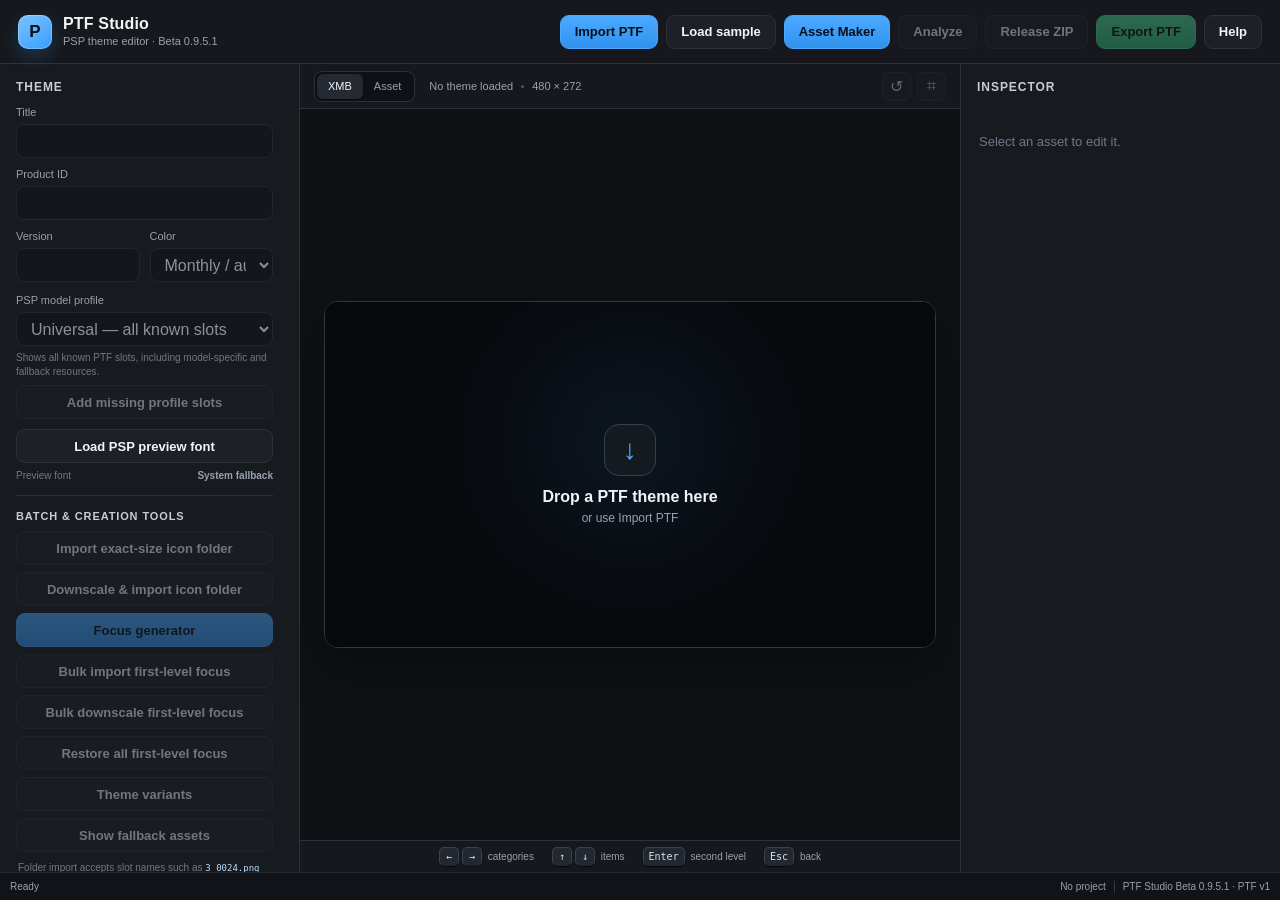
==== commit b61d7172: "PTF Studio Beta 0.9.5.1. Bug fixes" ====
--- a/index.html
+++ b/index.html
@@ -3,8 +3,8 @@
 <head>
   <meta charset="utf-8" />
   <meta name="viewport" content="width=device-width, initial-scale=1" />
-  <title>PTF Studio Beta 0.9.5</title>
-  <link rel="stylesheet" href="styles.css?v=0.9.5-beta" />
+  <title>PTF Studio Beta 0.9.5.1</title>
+  <link rel="stylesheet" href="styles.css?v=0.9.5.1-beta" />
 </head>
 <body>
   <div id="appShell">
@@ -13,7 +13,7 @@
         <div class="brandMark">P</div>
         <div>
           <div class="brandTitle">PTF Studio</div>
-          <div class="brandSub">PSP theme editor · Beta 0.9.5</div>
+          <div class="brandSub">PSP theme editor · Beta 0.9.5.1</div>
         </div>
       </div>
       <div class="topActions">
@@ -206,7 +206,7 @@
       <div class="statusRight">
         <span id="dirtyState">No project</span>
         <span class="statusSep"></span>
-        <span>PTF Studio Beta 0.9.5 · PTF v1</span>
+        <span>PTF Studio Beta 0.9.5.1 · PTF v1</span>
       </div>
     </footer>
   </div>
@@ -216,7 +216,7 @@
       <div class="modalHeader">
         <div>
           <div id="aboutTitle" class="modalTitle">PTF Studio</div>
-          <div class="modalVersion">Beta 0.9.5 · Build 2026.07.15</div>
+          <div class="modalVersion">Beta 0.9.5.1 · Build 2026.07.15</div>
         </div>
         <button id="closeAboutBtn" class="modalClose" aria-label="Close">×</button>
       </div>
@@ -537,9 +537,9 @@
   </div>
 
   <div id="toastHost"></div>
-  <script src="sample.js?v=0.9.5-beta"></script>
-  <script src="rlz.js?v=0.9.5-beta"></script>
-  <script src="app.js?v=0.9.5-beta"></script>
-  <script src="asset_maker.js?v=0.9.5-beta"></script>
+  <script src="sample.js?v=0.9.5.1-beta"></script>
+  <script src="rlz.js?v=0.9.5.1-beta"></script>
+  <script src="app.js?v=0.9.5.1-beta"></script>
+  <script src="asset_maker.js?v=0.9.5.1-beta"></script>
 </body>
 </html>
--- a/styles.css
+++ b/styles.css
@@ -505,7 +505,7 @@
 .importChoice span { display: block; color: var(--muted); font-size: 11px; line-height: 1.5; }
 @media (max-width: 620px) { .importChoiceGrid { grid-template-columns: 1fr; } }
 
-/* Beta 0.9.5 — integrated PSP Asset Maker */
+/* Beta 0.9.5.1 — integrated PSP Asset Maker */
 .makerModalCard {
   width: min(1480px, 98vw);
   height: min(930px, 94vh);
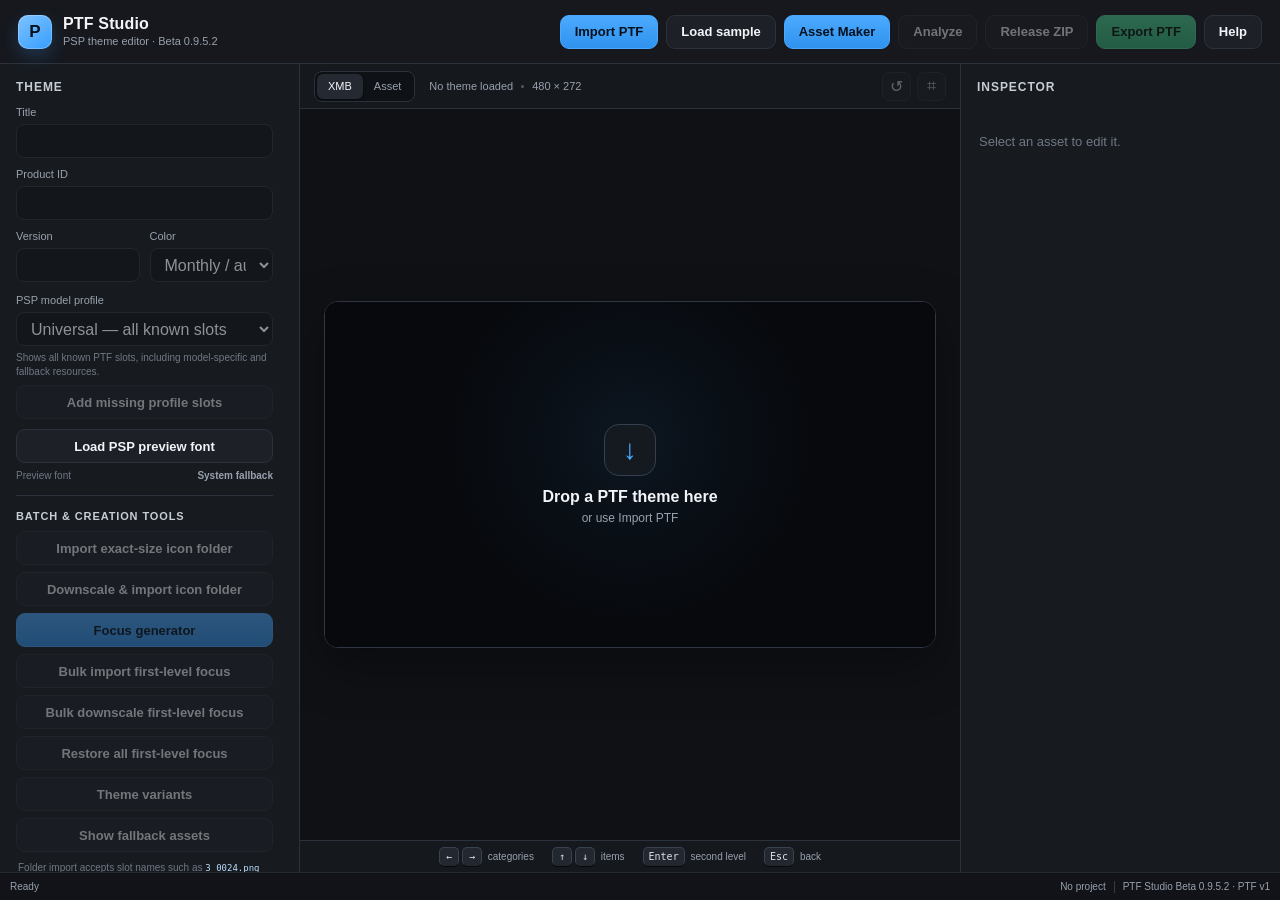
==== commit afc6240d: "PTF Studio Beta 0.9.5.2" ====
--- a/index.html
+++ b/index.html
@@ -3,8 +3,8 @@
 <head>
   <meta charset="utf-8" />
   <meta name="viewport" content="width=device-width, initial-scale=1" />
-  <title>PTF Studio Beta 0.9.5.1</title>
-  <link rel="stylesheet" href="styles.css?v=0.9.5.1-beta" />
+  <title>PTF Studio Beta 0.9.5.2</title>
+  <link rel="stylesheet" href="styles.css?v=0.9.5.2-beta" />
 </head>
 <body>
   <div id="appShell">
@@ -13,7 +13,7 @@
         <div class="brandMark">P</div>
         <div>
           <div class="brandTitle">PTF Studio</div>
-          <div class="brandSub">PSP theme editor · Beta 0.9.5.1</div>
+          <div class="brandSub">PSP theme editor · Beta 0.9.5.2</div>
         </div>
       </div>
       <div class="topActions">
@@ -206,7 +206,7 @@
       <div class="statusRight">
         <span id="dirtyState">No project</span>
         <span class="statusSep"></span>
-        <span>PTF Studio Beta 0.9.5.1 · PTF v1</span>
+        <span>PTF Studio Beta 0.9.5.2 · PTF v1</span>
       </div>
     </footer>
   </div>
@@ -216,7 +216,7 @@
       <div class="modalHeader">
         <div>
           <div id="aboutTitle" class="modalTitle">PTF Studio</div>
-          <div class="modalVersion">Beta 0.9.5.1 · Build 2026.07.15</div>
+          <div class="modalVersion">Beta 0.9.5.2 · Build 2026.07.17</div>
         </div>
         <button id="closeAboutBtn" class="modalClose" aria-label="Close">×</button>
       </div>
@@ -537,9 +537,9 @@
   </div>
 
   <div id="toastHost"></div>
-  <script src="sample.js?v=0.9.5.1-beta"></script>
-  <script src="rlz.js?v=0.9.5.1-beta"></script>
-  <script src="app.js?v=0.9.5.1-beta"></script>
-  <script src="asset_maker.js?v=0.9.5.1-beta"></script>
+  <script src="sample.js?v=0.9.5.2-beta"></script>
+  <script src="rlz.js?v=0.9.5.2-beta"></script>
+  <script src="app.js?v=0.9.5.2-beta"></script>
+  <script src="asset_maker.js?v=0.9.5.2-beta"></script>
 </body>
 </html>
--- a/styles.css
+++ b/styles.css
@@ -505,7 +505,7 @@
 .importChoice span { display: block; color: var(--muted); font-size: 11px; line-height: 1.5; }
 @media (max-width: 620px) { .importChoiceGrid { grid-template-columns: 1fr; } }
 
-/* Beta 0.9.5.1 — integrated PSP Asset Maker */
+/* Beta 0.9.5.2 — integrated PSP Asset Maker */
 .makerModalCard {
   width: min(1480px, 98vw);
   height: min(930px, 94vh);
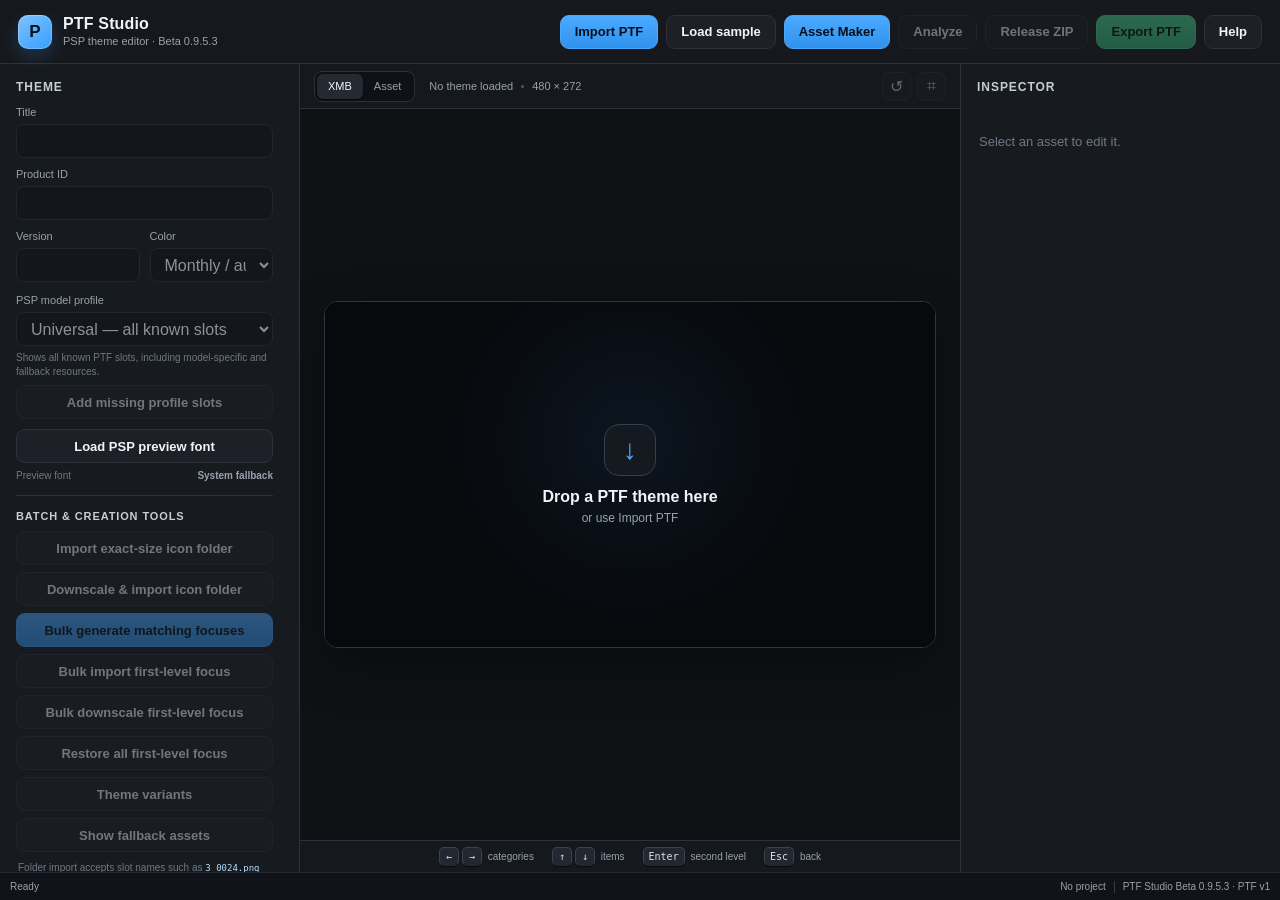
==== commit b8753950: "PTF Studio Beta 0.9.5.3" ====
--- a/index.html
+++ b/index.html
@@ -3,8 +3,8 @@
 <head>
   <meta charset="utf-8" />
   <meta name="viewport" content="width=device-width, initial-scale=1" />
-  <title>PTF Studio Beta 0.9.5.2</title>
-  <link rel="stylesheet" href="styles.css?v=0.9.5.2-beta" />
+  <title>PTF Studio Beta 0.9.5.3</title>
+  <link rel="stylesheet" href="styles.css?v=0.9.5.3-beta" />
 </head>
 <body>
   <div id="appShell">
@@ -13,7 +13,7 @@
         <div class="brandMark">P</div>
         <div>
           <div class="brandTitle">PTF Studio</div>
-          <div class="brandSub">PSP theme editor · Beta 0.9.5.2</div>
+          <div class="brandSub">PSP theme editor · Beta 0.9.5.3</div>
         </div>
       </div>
       <div class="topActions">
@@ -80,7 +80,7 @@
             <input id="bulkFolderInput" type="file" accept="image/*" multiple webkitdirectory directory hidden />
             <button id="bulkFolderDownscaleBtn" class="button full" disabled>Downscale & import icon folder</button>
             <input id="bulkFolderDownscaleInput" type="file" accept="image/*" multiple webkitdirectory directory hidden />
-            <button id="focusGeneratorBtn" class="button primary full" disabled>Focus generator</button>
+            <button id="focusGeneratorBtn" class="button primary full" disabled>Bulk generate matching focuses</button>
             <button id="bulkFocusBtn" class="button full" disabled>Bulk import first-level focus</button>
             <input id="bulkFocusInput" type="file" accept="image/png,image/jpeg,image/webp,image/bmp,image/gif,image/tiff" hidden />
             <button id="bulkFocusDownscaleBtn" class="button full" disabled>Bulk downscale first-level focus</button>
@@ -206,7 +206,7 @@
       <div class="statusRight">
         <span id="dirtyState">No project</span>
         <span class="statusSep"></span>
-        <span>PTF Studio Beta 0.9.5.2 · PTF v1</span>
+        <span>PTF Studio Beta 0.9.5.3 · PTF v1</span>
       </div>
     </footer>
   </div>
@@ -216,7 +216,7 @@
       <div class="modalHeader">
         <div>
           <div id="aboutTitle" class="modalTitle">PTF Studio</div>
-          <div class="modalVersion">Beta 0.9.5.2 · Build 2026.07.17</div>
+          <div class="modalVersion">Beta 0.9.5.3 · Build 2026.07.17</div>
         </div>
         <button id="closeAboutBtn" class="modalClose" aria-label="Close">×</button>
       </div>
@@ -264,9 +264,18 @@
           <div class="fieldGroup compact">
             <label>Target</label>
             <select id="focusTarget">
+              <option value="both">All first- and second-level icon pairs</option>
+              <option value="first">All first-level icon pairs</option>
+              <option value="second">All second-level icon pairs</option>
+              <option value="category">Current XMB category — first level</option>
               <option value="selected">Selected icon pair</option>
-              <option value="first">All first-level focus slots</option>
-              <option value="second">All second-level focus slots</option>
+            </select>
+          </div>
+          <div class="fieldGroup compact">
+            <label>Generation mode</label>
+            <select id="focusGenerationMode">
+              <option value="missing">Generate missing focus assets only</option>
+              <option value="replace">Replace every matching focus asset</option>
             </select>
           </div>
           <div class="inlineFields">
@@ -294,8 +303,10 @@
             <input id="focusIncludeCore" type="checkbox" />
             <span>Include a faint sharp core inside the glow</span>
           </label>
-          <button id="applyFocusGeneratorBtn" class="button primary full">Generate focus assets</button>
-          <div class="modalNote">Generated focus graphics use only the body icon’s alpha shape. The normal icon remains a separate PTF asset.</div>
+          <div id="focusBatchSummary" class="focusBatchSummary">Select a target to preview the matching icon pairs.</div>
+          <button id="applyFocusGeneratorBtn" class="button primary full">Generate matching focus assets</button>
+          <button id="undoFocusGeneratorBtn" class="button full" disabled>Undo last bulk generation</button>
+          <div class="modalNote">Each normal icon is paired with its own focus slot. Missing-only mode leaves existing focus artwork untouched; replace mode regenerates every matching focus.</div>
         </div>
       </div>
     </div>
@@ -537,9 +548,9 @@
   </div>
 
   <div id="toastHost"></div>
-  <script src="sample.js?v=0.9.5.2-beta"></script>
-  <script src="rlz.js?v=0.9.5.2-beta"></script>
-  <script src="app.js?v=0.9.5.2-beta"></script>
-  <script src="asset_maker.js?v=0.9.5.2-beta"></script>
+  <script src="sample.js?v=0.9.5.3-beta"></script>
+  <script src="rlz.js?v=0.9.5.3-beta"></script>
+  <script src="app.js?v=0.9.5.3-beta"></script>
+  <script src="asset_maker.js?v=0.9.5.3-beta"></script>
 </body>
 </html>
--- a/styles.css
+++ b/styles.css
@@ -332,6 +332,16 @@
   font-size: 11px;
 }
 .toolControls { display: grid; align-content: start; gap: 12px; }
+.focusBatchSummary {
+  padding: 10px 12px;
+  border: 1px solid rgba(116,181,255,.22);
+  border-radius: 8px;
+  background: rgba(69,145,224,.08);
+  color: #c7d6e6;
+  font-size: 12px;
+  line-height: 1.45;
+}
+
 
 .summaryCards {
   display: grid;
@@ -505,7 +515,7 @@
 .importChoice span { display: block; color: var(--muted); font-size: 11px; line-height: 1.5; }
 @media (max-width: 620px) { .importChoiceGrid { grid-template-columns: 1fr; } }
 
-/* Beta 0.9.5.2 — integrated PSP Asset Maker */
+/* Beta 0.9.5.3 — integrated PSP Asset Maker */
 .makerModalCard {
   width: min(1480px, 98vw);
   height: min(930px, 94vh);
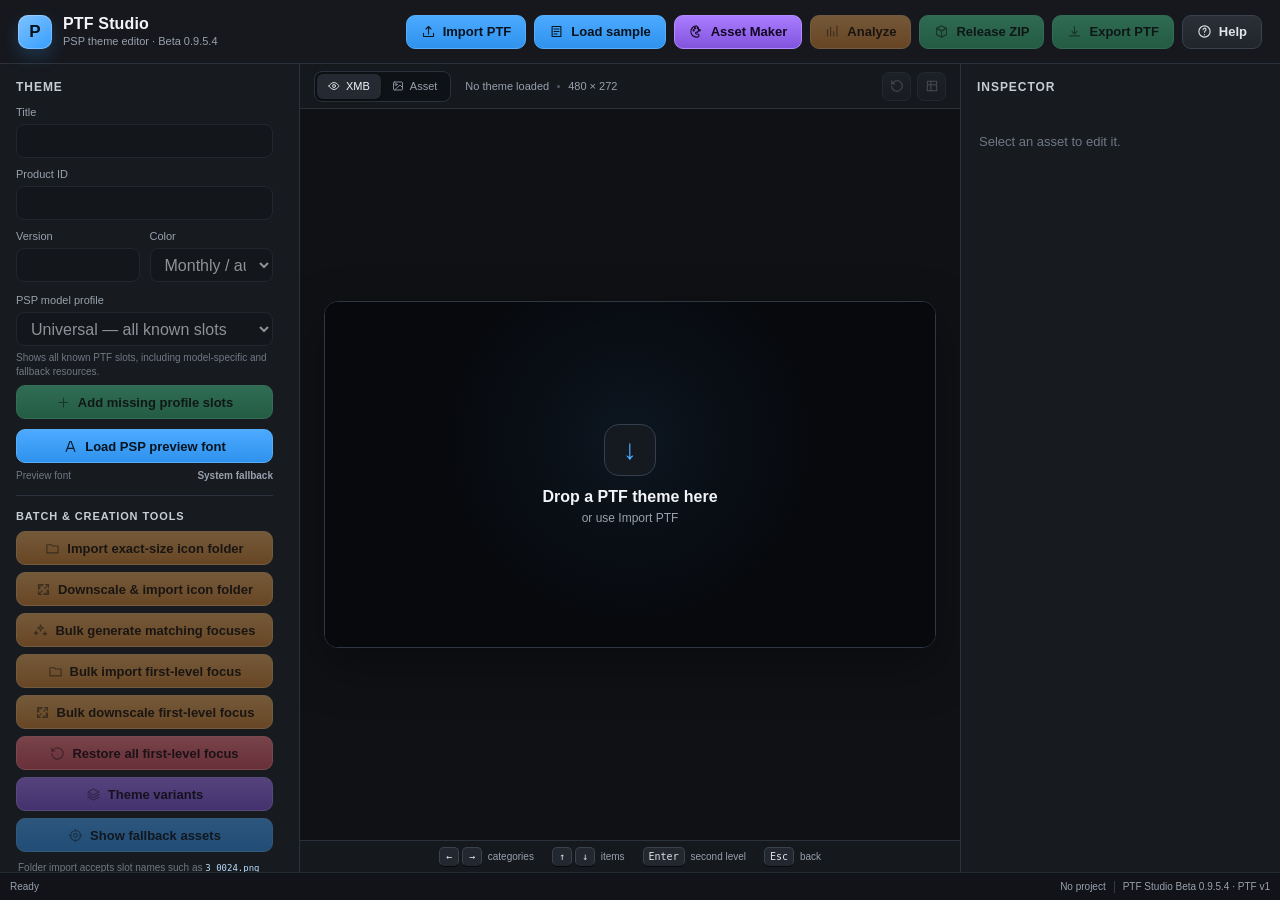
==== commit 342b9d71: "PTF Studio Beta 0.9.5.4" ====
--- a/index.html
+++ b/index.html
@@ -1,556 +1,525 @@
-<!doctype html>
+<!DOCTYPE html>
+
 <html lang="en">
 <head>
-  <meta charset="utf-8" />
-  <meta name="viewport" content="width=device-width, initial-scale=1" />
-  <title>PTF Studio Beta 0.9.5.3</title>
-  <link rel="stylesheet" href="styles.css?v=0.9.5.3-beta" />
+<meta charset="utf-8"/>
+<meta content="width=device-width, initial-scale=1" name="viewport"/>
+<title>PTF Studio Beta 0.9.5.4</title>
+<link href="styles.css?v=0.9.5.4-beta" rel="stylesheet"/>
 </head>
 <body>
-  <div id="appShell">
-    <header class="topbar">
-      <div class="brand">
-        <div class="brandMark">P</div>
-        <div>
-          <div class="brandTitle">PTF Studio</div>
-          <div class="brandSub">PSP theme editor · Beta 0.9.5.3</div>
-        </div>
-      </div>
-      <div class="topActions">
-        <label class="button primary" for="ptfInput">Import PTF</label>
-        <input id="ptfInput" type="file" accept=".ptf,application/octet-stream" hidden />
-        <button id="loadSampleBtn" class="button">Load sample</button>
-        <button id="assetMakerBtn" class="button primary">Asset Maker</button>
-        <button id="analyzeBtn" class="button" disabled>Analyze</button>
-        <button id="releasePackageBtn" class="button" disabled>Release ZIP</button>
-        <button id="exportBtn" class="button success" disabled>Export PTF</button>
-        <div class="menuWrap">
-          <button id="helpMenuBtn" class="button" aria-haspopup="true" aria-expanded="false">Help</button>
-          <div id="helpMenu" class="helpMenu hidden" role="menu">
-            <button id="aboutBtn" role="menuitem">About PTF Studio</button>
-            <button id="creditsBtn" role="menuitem">Credits</button>
-          </div>
-        </div>
-      </div>
-    </header>
-
-    <main class="workspace">
-      <aside class="sidebar leftPanel">
-        <section class="panelSection projectSection">
-          <div class="sectionTitle">Theme</div>
-          <div class="fieldGroup compact">
-            <label>Title</label>
-            <input id="themeName" type="text" disabled maxlength="128" />
-          </div>
-          <div class="fieldGroup compact">
-            <label>Product ID</label>
-            <input id="themeProductId" type="text" disabled maxlength="48" />
-          </div>
-          <div class="inlineFields">
-            <div class="fieldGroup compact">
-              <label>Version</label>
-              <input id="themeVersion" type="text" disabled maxlength="8" />
-            </div>
-            <div class="fieldGroup compact">
-              <label>Color</label>
-              <select id="themeColor" disabled></select>
-            </div>
-          </div>
-          <div class="fieldGroup compact modelProfileField">
-            <label>PSP model profile</label>
-            <select id="modelProfile" disabled>
-              <option value="universal">Universal — all known slots</option>
-              <option value="1000">PSP-1000</option>
-              <option value="2000">PSP-2000</option>
-              <option value="3000">PSP-3000</option>
-              <option value="go">PSP Go</option>
-              <option value="street">PSP Street / E1000</option>
-            </select>
-            <div id="modelHint" class="fieldHint">Shows all known PTF slots.</div>
-            <button id="addModelSlotsBtn" class="button full" disabled>Add missing profile slots</button>
-          </div>
-          <div class="fontLoader">
-            <label class="button full" for="fontInput">Load PSP preview font</label>
-            <input id="fontInput" type="file" accept=".otf,.ttf,.woff,.woff2,font/otf,font/ttf" hidden />
-            <div class="fontStatusRow"><span>Preview font</span><strong id="fontStatus">System fallback</strong></div>
-          </div>
-          <div class="batchTools">
-            <div class="sectionTitle small">Batch & creation tools</div>
-            <button id="bulkFolderBtn" class="button full" disabled>Import exact-size icon folder</button>
-            <input id="bulkFolderInput" type="file" accept="image/*" multiple webkitdirectory directory hidden />
-            <button id="bulkFolderDownscaleBtn" class="button full" disabled>Downscale & import icon folder</button>
-            <input id="bulkFolderDownscaleInput" type="file" accept="image/*" multiple webkitdirectory directory hidden />
-            <button id="focusGeneratorBtn" class="button primary full" disabled>Bulk generate matching focuses</button>
-            <button id="bulkFocusBtn" class="button full" disabled>Bulk import first-level focus</button>
-            <input id="bulkFocusInput" type="file" accept="image/png,image/jpeg,image/webp,image/bmp,image/gif,image/tiff" hidden />
-            <button id="bulkFocusDownscaleBtn" class="button full" disabled>Bulk downscale first-level focus</button>
-            <input id="bulkFocusDownscaleInput" type="file" accept="image/png,image/jpeg,image/webp,image/bmp,image/gif,image/tiff" hidden />
-            <button id="restoreBulkFocusBtn" class="button full" disabled>Restore all first-level focus</button>
-            <button id="variantsBtn" class="button full" disabled>Theme variants</button>
-            <button id="selectFallbackBtn" class="button full" disabled>Show fallback assets</button>
-            <div class="batchHint">Folder import accepts slot names such as <code>3_0024.png</code> or descriptive names such as <code>first_theme_settings_focus.png</code>.</div>
-          </div>
-        </section>
-
-        <section class="panelSection assetsSection">
-          <div class="sectionTitleRow">
-            <div class="sectionTitle">Assets</div>
-            <input id="assetSearch" class="searchInput" type="search" placeholder="Search" disabled />
-          </div>
-          <div id="assetGroups" class="assetGroups emptyState">
+<div id="appShell">
+<header class="topbar">
+<div class="brand">
+<div class="brandMark">P</div>
+<div>
+<div class="brandTitle">PTF Studio</div>
+<div class="brandSub">PSP theme editor · Beta 0.9.5.4</div>
+</div>
+</div>
+<div class="topActions">
+<label class="button action-open" data-icon="upload" for="ptfInput">Import PTF</label>
+<input accept=".ptf,application/octet-stream" hidden="" id="ptfInput" type="file"/>
+<button class="button action-open" data-icon="sample" id="loadSampleBtn">Load sample</button>
+<button class="button action-creative" data-icon="palette" id="assetMakerBtn">Asset Maker</button>
+<button class="button action-batch" data-icon="analyze" disabled="" id="analyzeBtn">Analyze</button>
+<button class="button action-generate" data-icon="package" disabled="" id="releasePackageBtn">Release ZIP</button>
+<button class="button action-generate" data-icon="download" disabled="" id="exportBtn">Export PTF</button>
+<div class="menuWrap">
+<button aria-expanded="false" aria-haspopup="true" class="button action-secondary" data-icon="help" id="helpMenuBtn">Help</button>
+<div class="helpMenu hidden" id="helpMenu" role="menu">
+<button class="action-secondary" data-icon="info" id="aboutBtn" role="menuitem">About PTF Studio</button>
+<button class="action-secondary" data-icon="users" id="creditsBtn" role="menuitem">Credits</button>
+</div>
+</div>
+</div>
+</header>
+<main class="workspace">
+<aside class="sidebar leftPanel">
+<section class="panelSection projectSection">
+<div class="sectionTitle">Theme</div>
+<div class="fieldGroup compact">
+<label>Title</label>
+<input disabled="" id="themeName" maxlength="128" type="text"/>
+</div>
+<div class="fieldGroup compact">
+<label>Product ID</label>
+<input disabled="" id="themeProductId" maxlength="48" type="text"/>
+</div>
+<div class="inlineFields">
+<div class="fieldGroup compact">
+<label>Version</label>
+<input disabled="" id="themeVersion" maxlength="8" type="text"/>
+</div>
+<div class="fieldGroup compact">
+<label>Color</label>
+<select disabled="" id="themeColor"></select>
+</div>
+</div>
+<div class="fieldGroup compact modelProfileField">
+<label>PSP model profile</label>
+<select disabled="" id="modelProfile">
+<option value="universal">Universal — all known slots</option>
+<option value="1000">PSP-1000</option>
+<option value="2000">PSP-2000</option>
+<option value="3000">PSP-3000</option>
+<option value="go">PSP Go</option>
+<option value="street">PSP Street / E1000</option>
+</select>
+<div class="fieldHint" id="modelHint">Shows all known PTF slots.</div>
+<button class="button full action-generate" data-icon="plus" disabled="" id="addModelSlotsBtn">Add missing profile slots</button>
+</div>
+<div class="fontLoader">
+<label class="button full action-open" data-icon="font" for="fontInput">Load PSP preview font</label>
+<input accept=".otf,.ttf,.woff,.woff2,font/otf,font/ttf" hidden="" id="fontInput" type="file"/>
+<div class="fontStatusRow"><span>Preview font</span><strong id="fontStatus">System fallback</strong></div>
+</div>
+<div class="batchTools">
+<div class="sectionTitle small">Batch &amp; creation tools</div>
+<button class="button full action-batch" data-icon="folder" disabled="" id="bulkFolderBtn">Import exact-size icon folder</button>
+<input accept="image/*" directory="" hidden="" id="bulkFolderInput" multiple="" type="file" webkitdirectory=""/>
+<button class="button full action-batch" data-icon="downscale" disabled="" id="bulkFolderDownscaleBtn">Downscale &amp; import icon folder</button>
+<input accept="image/*" directory="" hidden="" id="bulkFolderDownscaleInput" multiple="" type="file" webkitdirectory=""/>
+<button class="button full action-batch" data-icon="sparkles" disabled="" id="focusGeneratorBtn">Bulk generate matching focuses</button>
+<button class="button full action-batch" data-icon="folder" disabled="" id="bulkFocusBtn">Bulk import first-level focus</button>
+<input accept="image/png,image/jpeg,image/webp,image/bmp,image/gif,image/tiff" hidden="" id="bulkFocusInput" type="file"/>
+<button class="button full action-batch" data-icon="downscale" disabled="" id="bulkFocusDownscaleBtn">Bulk downscale first-level focus</button>
+<input accept="image/png,image/jpeg,image/webp,image/bmp,image/gif,image/tiff" hidden="" id="bulkFocusDownscaleInput" type="file"/>
+<button class="button full action-danger" data-icon="restore" disabled="" id="restoreBulkFocusBtn">Restore all first-level focus</button>
+<button class="button full action-creative" data-icon="layers" disabled="" id="variantsBtn">Theme variants</button>
+<button class="button full action-open" data-icon="target" disabled="" id="selectFallbackBtn">Show fallback assets</button>
+<div class="batchHint">Folder import accepts slot names such as <code>3_0024.png</code> or descriptive names such as <code>first_theme_settings_focus.png</code>.</div>
+</div>
+</section>
+<section class="panelSection assetsSection">
+<div class="sectionTitleRow">
+<div class="sectionTitle">Assets</div>
+<input class="searchInput" disabled="" id="assetSearch" placeholder="Search" type="search"/>
+</div>
+<div class="assetGroups emptyState" id="assetGroups">
             Import a PTF theme to begin.
           </div>
-        </section>
-      </aside>
-
-      <section class="centerStage">
-        <div class="viewerToolbar">
-          <div class="segmented">
-            <button class="seg active" data-view="xmb">XMB</button>
-            <button class="seg" data-view="assets">Asset</button>
-          </div>
-          <div class="viewerMeta">
-            <span id="viewerStatus">No theme loaded</span>
-            <span class="dot"></span>
-            <span>480 × 272</span>
-          </div>
-          <div class="viewerControls">
-            <button id="resetNavBtn" class="iconButton" title="Reset XMB position" disabled>↺</button>
-            <button id="toggleGridBtn" class="iconButton" title="Toggle guides" disabled>⌗</button>
-          </div>
-        </div>
-
-        <div class="viewerWrap">
-          <div id="dropZone" class="dropZone">
-            <canvas id="xmbCanvas" width="960" height="544"></canvas>
-            <div id="dropOverlay" class="dropOverlay">
-              <div class="dropIcon">↓</div>
-              <div class="dropTitle">Drop a PTF theme here</div>
-              <div class="dropHint">or use Import PTF</div>
-            </div>
-          </div>
-        </div>
-
-        <div class="navHelp">
-          <span><kbd>←</kbd><kbd>→</kbd> categories</span>
-          <span><kbd>↑</kbd><kbd>↓</kbd> items</span>
-          <span><kbd>Enter</kbd> second level</span>
-          <span><kbd>Esc</kbd> back</span>
-        </div>
-      </section>
-
-      <aside class="sidebar rightPanel">
-        <section class="panelSection inspectorSection">
-          <div class="sectionTitle">Inspector</div>
-          <div id="inspectorEmpty" class="emptyInspector">
+</section>
+</aside>
+<section class="centerStage">
+<div class="viewerToolbar">
+<div class="segmented">
+<button class="seg active" data-icon="preview" data-view="xmb">XMB</button>
+<button class="seg" data-icon="image" data-view="assets">Asset</button>
+</div>
+<div class="viewerMeta">
+<span id="viewerStatus">No theme loaded</span>
+<span class="dot"></span>
+<span>480 × 272</span>
+</div>
+<div class="viewerControls">
+<button class="iconButton action-secondary" data-icon="reset" disabled="" id="resetNavBtn" title="Reset XMB position"></button>
+<button class="iconButton action-secondary" data-icon="grid" disabled="" id="toggleGridBtn" title="Toggle guides"></button>
+</div>
+</div>
+<div class="viewerWrap">
+<div class="dropZone" id="dropZone">
+<canvas height="544" id="xmbCanvas" width="960"></canvas>
+<div class="dropOverlay" id="dropOverlay">
+<div class="dropIcon">↓</div>
+<div class="dropTitle">Drop a PTF theme here</div>
+<div class="dropHint">or use Import PTF</div>
+</div>
+</div>
+</div>
+<div class="navHelp">
+<span><kbd>←</kbd><kbd>→</kbd> categories</span>
+<span><kbd>↑</kbd><kbd>↓</kbd> items</span>
+<span><kbd>Enter</kbd> second level</span>
+<span><kbd>Esc</kbd> back</span>
+</div>
+</section>
+<aside class="sidebar rightPanel">
+<section class="panelSection inspectorSection">
+<div class="sectionTitle">Inspector</div>
+<div class="emptyInspector" id="inspectorEmpty">
             Select an asset to edit it.
           </div>
-          <div id="inspector" class="inspector hidden">
-            <div class="assetHero">
-              <canvas id="assetPreview" width="280" height="180"></canvas>
+<div class="inspector hidden" id="inspector">
+<div class="assetHero">
+<canvas height="180" id="assetPreview" width="280"></canvas>
+</div>
+<div class="assetIdentity">
+<div class="assetTitle" id="assetTitle"></div>
+<div class="assetSlot" id="assetSlot"></div>
+</div>
+<div class="infoGrid">
+<div><span>Required</span><strong id="requiredSize">—</strong></div>
+<div><span>Current</span><strong id="currentSize">—</strong></div>
+<div><span>Format</span><strong id="currentFormat">—</strong></div>
+<div><span>Palette</span><strong id="paletteInfo">—</strong></div>
+<div><span>Packed</span><strong id="packedInfo">—</strong></div>
+<div><span>Compatibility</span><strong id="compatibilityInfo">—</strong></div>
+</div>
+<div class="inspectorActions">
+<label class="button full action-open" data-icon="upload" for="replaceInput">Import</label>
+<input accept="image/png,image/jpeg,image/webp,image/bmp,image/gif,image/tiff" hidden="" id="replaceInput" type="file"/>
+<label class="button full action-batch" data-icon="downscale" for="downscaleInput">Downscale &amp; Import</label>
+<input accept="image/png,image/jpeg,image/webp,image/bmp,image/gif,image/tiff" hidden="" id="downscaleInput" type="file"/>
+<button class="button full action-danger" data-icon="restore" disabled="" id="restoreAssetBtn">Restore original</button>
+<button class="button full action-generate" data-icon="download" id="exportAssetBtn">Export PNG</button>
+<button class="button full action-creative" data-icon="palette" id="editInMakerBtn">Edit in Asset Maker</button><button class="button full action-generate" data-icon="sparkles" disabled="" id="selectedFocusGeneratorBtn">Generate focus for selected icon</button>
+</div>
+<div class="sectionDivider"></div>
+<div class="sectionTitle small">Import modes</div>
+<div class="importModeHelp">
+<strong>Import</strong> accepts only an image already matching the required pixel dimensions.<br/>
+<strong>Downscale &amp; Import</strong> uses bicubic smooth resampling. Icon canvases and transparent borders are preserved; visible pixels are never trimmed or cropped.
             </div>
-            <div class="assetIdentity">
-              <div id="assetTitle" class="assetTitle"></div>
-              <div id="assetSlot" class="assetSlot"></div>
-            </div>
-
-            <div class="infoGrid">
-              <div><span>Required</span><strong id="requiredSize">—</strong></div>
-              <div><span>Current</span><strong id="currentSize">—</strong></div>
-              <div><span>Format</span><strong id="currentFormat">—</strong></div>
-              <div><span>Palette</span><strong id="paletteInfo">—</strong></div>
-              <div><span>Packed</span><strong id="packedInfo">—</strong></div>
-              <div><span>Compatibility</span><strong id="compatibilityInfo">—</strong></div>
-            </div>
-
-            <div class="inspectorActions">
-              <label class="button primary full" for="replaceInput">Import</label>
-              <input id="replaceInput" type="file" accept="image/png,image/jpeg,image/webp,image/bmp,image/gif,image/tiff" hidden />
-              <label class="button full" for="downscaleInput">Downscale & Import</label>
-              <input id="downscaleInput" type="file" accept="image/png,image/jpeg,image/webp,image/bmp,image/gif,image/tiff" hidden />
-              <button id="restoreAssetBtn" class="button full" disabled>Restore original</button>
-              <button id="exportAssetBtn" class="button full">Export PNG</button>
-              <button id="editInMakerBtn" class="button full">Edit in Asset Maker</button>
-            </div>
-
-            <div class="sectionDivider"></div>
-
-            <div class="sectionTitle small">Import modes</div>
-            <div class="importModeHelp">
-              <strong>Import</strong> accepts only an image already matching the required pixel dimensions.<br />
-              <strong>Downscale & Import</strong> uses bicubic smooth resampling. Icon canvases and transparent borders are preserved; visible pixels are never trimmed or cropped.
-            </div>
-            <label class="checkRow">
-              <input id="ditherToggle" type="checkbox" checked />
-              <span>Use dithering when reducing to 256 colors</span>
-            </label>
-            <label class="checkRow">
-              <input id="pulseToggle" type="checkbox" checked />
-              <span>Animate focus pulse in live view</span>
-            </label>
-
-            <div class="validationBox" id="validationBox">
-              <div class="validationDot ok"></div>
-              <div>
-                <strong>Asset is valid</strong>
-                <span id="validationText">Ready for export.</span>
-              </div>
-            </div>
-          </div>
-        </section>
-      </aside>
-    </main>
-
-    <footer class="statusbar">
-      <div id="statusText">Ready</div>
-      <div class="statusRight">
-        <span id="dirtyState">No project</span>
-        <span class="statusSep"></span>
-        <span>PTF Studio Beta 0.9.5.3 · PTF v1</span>
-      </div>
-    </footer>
-  </div>
-
-  <div id="aboutModal" class="modalBackdrop hidden" role="dialog" aria-modal="true" aria-labelledby="aboutTitle">
-    <div class="modalCard">
-      <div class="modalHeader">
-        <div>
-          <div id="aboutTitle" class="modalTitle">PTF Studio</div>
-          <div class="modalVersion">Beta 0.9.5.3 · Build 2026.07.17</div>
-        </div>
-        <button id="closeAboutBtn" class="modalClose" aria-label="Close">×</button>
-      </div>
-      <div class="modalBody">
-        <p class="modalLead">A portable PSP PTF theme maker, editor, live viewer, and exporter for the modding community.</p>
-        <div class="creditGrid">
-          <div><span>Created by</span><strong>Blue</strong></div>
-          <div><span>Development</span><strong>With the assistance of ChatGPT</strong></div>
-          <div><span>Testing</span><strong>Blue and community testers</strong></div>
-          <div><span>Runtime</span><strong>Dependency-free browser build</strong></div>
-        </div>
-        <div class="modalSection">
-          <h3>Credits</h3>
-          <p>Created by Blue with the use and assistance of ChatGPT.</p>
-        </div>
-        <div class="modalSection">
-          <h3>Third-party libraries</h3>
-          <p>No external runtime libraries are bundled. PTF Studio uses standard browser APIs, including its built-in legacy LZR/RLZ decoder.</p>
-        </div>
-        <div class="modalNote">GitHub and forum links can be added to the release description once the public project pages are available.</div>
-      </div>
-      <div class="modalFooter">
-        <button id="modalCloseButton" class="button primary">Close</button>
-      </div>
-    </div>
-  </div>
-
-
-
-  <div id="focusModal" class="modalBackdrop hidden" role="dialog" aria-modal="true" aria-labelledby="focusTitle">
-    <div class="modalCard toolModal">
-      <div class="modalHeader">
-        <div>
-          <div id="focusTitle" class="modalTitle">Focus Generator</div>
-          <div class="modalVersion">Create PSP focus glows from normal icons</div>
-        </div>
-        <button class="modalClose" data-close-modal="focusModal" aria-label="Close">×</button>
-      </div>
-      <div class="modalBody toolGrid">
-        <div class="toolPreviewCard">
-          <canvas id="focusPreviewCanvas" width="256" height="256"></canvas>
-          <div id="focusPreviewLabel" class="toolPreviewLabel">Select a body icon first</div>
-        </div>
-        <div class="toolControls">
-          <div class="fieldGroup compact">
-            <label>Target</label>
-            <select id="focusTarget">
-              <option value="both">All first- and second-level icon pairs</option>
-              <option value="first">All first-level icon pairs</option>
-              <option value="second">All second-level icon pairs</option>
-              <option value="category">Current XMB category — first level</option>
-              <option value="selected">Selected icon pair</option>
-            </select>
-          </div>
-          <div class="fieldGroup compact">
-            <label>Generation mode</label>
-            <select id="focusGenerationMode">
-              <option value="missing">Generate missing focus assets only</option>
-              <option value="replace">Replace every matching focus asset</option>
-            </select>
-          </div>
-          <div class="inlineFields">
-            <div class="fieldGroup compact">
-              <label>Glow color</label>
-              <input id="focusColor" type="color" value="#ffffff" />
-            </div>
-            <div class="fieldGroup compact">
-              <label>Opacity</label>
-              <input id="focusOpacity" type="range" min="10" max="100" value="90" />
-              <span id="focusOpacityValue" class="rangeValue">90%</span>
-            </div>
-          </div>
-          <div class="fieldGroup compact">
-            <label>Blur radius</label>
-            <input id="focusBlur" type="range" min="0" max="14" value="6" />
-            <span id="focusBlurValue" class="rangeValue">6 px</span>
-          </div>
-          <div class="fieldGroup compact">
-            <label>Icon padding</label>
-            <input id="focusPadding" type="range" min="0" max="14" value="7" />
-            <span id="focusPaddingValue" class="rangeValue">7 px</span>
-          </div>
-          <label class="checkRow">
-            <input id="focusIncludeCore" type="checkbox" />
-            <span>Include a faint sharp core inside the glow</span>
-          </label>
-          <div id="focusBatchSummary" class="focusBatchSummary">Select a target to preview the matching icon pairs.</div>
-          <button id="applyFocusGeneratorBtn" class="button primary full">Generate matching focus assets</button>
-          <button id="undoFocusGeneratorBtn" class="button full" disabled>Undo last bulk generation</button>
-          <div class="modalNote">Each normal icon is paired with its own focus slot. Missing-only mode leaves existing focus artwork untouched; replace mode regenerates every matching focus.</div>
-        </div>
-      </div>
-    </div>
-  </div>
-
-  <div id="analysisModal" class="modalBackdrop hidden" role="dialog" aria-modal="true" aria-labelledby="analysisTitle">
-    <div class="modalCard wideModal">
-      <div class="modalHeader">
-        <div>
-          <div id="analysisTitle" class="modalTitle">Theme Analysis</div>
-          <div id="analysisSubtitle" class="modalVersion">Palette, dimensions, compression and estimated export size</div>
-        </div>
-        <button class="modalClose" data-close-modal="analysisModal" aria-label="Close">×</button>
-      </div>
-      <div class="modalBody">
-        <div id="analysisSummary" class="summaryCards"></div>
-        <div class="analysisToolbar">
-          <div id="analysisStatus" class="analysisStatus">Run analysis to inspect every asset.</div>
-          <button id="exportAnalysisCsvBtn" class="button" disabled>Export CSV</button>
-        </div>
-        <div class="analysisTableWrap">
-          <table class="analysisTable">
-            <thead><tr><th>Asset</th><th>Size</th><th>Colors</th><th>Raw</th><th>Packed</th><th>Compression</th><th>Status</th></tr></thead>
-            <tbody id="analysisTableBody"></tbody>
-          </table>
-        </div>
-      </div>
-      <div class="modalFooter">
-        <button id="runAnalysisBtn" class="button primary">Run analysis</button>
-        <button class="button" data-close-modal="analysisModal">Close</button>
-      </div>
-    </div>
-  </div>
-
-  <div id="variantsModal" class="modalBackdrop hidden" role="dialog" aria-modal="true" aria-labelledby="variantsTitle">
-    <div class="modalCard wideModal">
-      <div class="modalHeader">
-        <div>
-          <div id="variantsTitle" class="modalTitle">Theme Variants</div>
-          <div class="modalVersion">Export several colour editions from one project</div>
-        </div>
-        <button class="modalClose" data-close-modal="variantsModal" aria-label="Close">×</button>
-      </div>
-      <div class="modalBody">
-        <div class="variantBuilder">
-          <div class="fieldGroup compact">
-            <label>Variant name</label>
-            <input id="variantName" type="text" placeholder="Red Edition" />
-          </div>
-          <div class="fieldGroup compact">
-            <label>Theme color</label>
-            <select id="variantThemeColor"></select>
-          </div>
-          <div class="fieldGroup compact">
-            <label>Optional icon tint</label>
-            <input id="variantTint" type="color" value="#ffffff" />
-          </div>
-          <div class="fieldGroup compact">
-            <label>Tint strength</label>
-            <input id="variantTintStrength" type="range" min="0" max="100" value="0" />
-            <span id="variantTintValue" class="rangeValue">0%</span>
-          </div>
-          <button id="addVariantBtn" class="button primary">Add variant</button>
-        </div>
-        <div id="variantList" class="variantList emptyVariant">No variants added.</div>
-        <div class="modalNote">A 0% tint changes only metadata and preserves imported resources. Higher tint strengths re-encode icon assets while keeping their alpha transparency.</div>
-      </div>
-      <div class="modalFooter">
-        <button id="exportVariantsBtn" class="button success" disabled>Export variants ZIP</button>
-        <button class="button" data-close-modal="variantsModal">Close</button>
-      </div>
-    </div>
-  </div>
-
-
-  <div id="importAssetModal" class="modalBackdrop hidden" role="dialog" aria-modal="true" aria-labelledby="importAssetModalTitle">
-    <div class="modalCard compactModal">
-      <div class="modalHeader">
-        <div>
-          <div id="importAssetModalTitle" class="modalTitle">Import asset</div>
-          <div id="importAssetModalSub" class="modalVersion">Choose how the image should be handled.</div>
-        </div>
-        <button class="modalClose" data-close-modal="importAssetModal" aria-label="Close">×</button>
-      </div>
-      <div class="modalBody">
-        <div class="importChoiceGrid">
-          <button id="importExactModalBtn" class="importChoice primaryChoice">
-            <strong>Import</strong>
-            <span>Use an image already matching the exact required dimensions. No resize is performed.</span>
-          </button>
-          <button id="importDownscaleModalBtn" class="importChoice">
-            <strong>Downscale & Import</strong>
-            <span>Resize with bicubic smooth filtering while preserving the complete canvas and transparent borders.</span>
-          </button>
-        </div>
-        <div class="modalNote">Images smaller than the required canvas are not enlarged automatically.</div>
-      </div>
-    </div>
-  </div>
-
-
-  <div id="assetMakerModal" class="modalBackdrop hidden" role="dialog" aria-modal="true" aria-labelledby="assetMakerTitle">
-    <div class="modalCard makerModalCard">
-      <div class="modalHeader makerHeader">
-        <div>
-          <div id="assetMakerTitle" class="modalTitle">Asset Maker</div>
-          <div class="modalVersion">Create PSP-ready icons, focus graphics, wallpapers, and preview assets</div>
-        </div>
-        <div class="makerHeaderActions">
-          <button id="makerUndo" class="button" disabled>Undo</button>
-          <button id="makerRedo" class="button" disabled>Redo</button>
-          <button class="modalClose" data-close-modal="assetMakerModal" aria-label="Close">×</button>
-        </div>
-      </div>
-      <div class="makerWorkspace">
-        <aside class="makerSidebar makerToolsPanel">
-          <div class="sectionTitle">Document</div>
-          <div class="fieldGroup compact">
-            <label>PSP asset preset</label>
-            <select id="makerPreset"></select>
-          </div>
-          <button id="makerNewBtn" class="button full">New blank canvas</button>
-          <button id="makerImportBtn" class="button primary full">Import artwork layer</button>
-          <input id="makerImportInput" type="file" accept="image/png,image/jpeg,image/webp,image/bmp,image/gif,image/tiff" hidden />
-
-          <div class="sectionDivider"></div>
-          <div class="sectionTitle small">Shapes</div>
-          <div class="makerShapeGrid">
-            <button id="makerAddRect" class="button">Rectangle</button>
-            <button id="makerAddRoundRect" class="button">Rounded</button>
-            <button id="makerAddCircle" class="button">Circle</button>
-            <button id="makerAddLine" class="button">Line</button>
-          </div>
-
-          <div class="sectionDivider"></div>
-          <div class="sectionTitle small">View</div>
-          <label class="checkRow"><input id="makerGrid" type="checkbox" checked /><span>Grid and alignment guides</span></label>
-          <label class="checkRow"><input id="makerXmbGuides" type="checkbox" /><span>Safe-area and centre guides</span></label>
-          <label class="checkRow"><input id="makerXmbOverlay" type="checkbox" /><span>XMB readability overlay for wallpapers</span></label>
-          <label class="checkRow"><input id="makerPalettePreview" type="checkbox" checked /><span>PSP 256-colour palette preview</span></label>
-          <div class="makerPspNote">Effects are baked into the exported pixels. The editor intentionally limits glow, outline, and shadow settings to conservative PSP-friendly ranges.</div>
-
-          <div class="sectionDivider"></div>
-          <div class="sectionTitle small">Layers</div>
-          <div class="makerLayerActions">
-            <button id="makerLayerUp" class="miniButton" disabled>Up</button>
-            <button id="makerLayerDown" class="miniButton" disabled>Down</button>
-            <button id="makerDuplicate" class="miniButton" disabled>Duplicate</button>
-            <button id="makerDelete" class="miniButton" disabled>Delete</button>
-          </div>
-          <div id="makerEmptyLayers" class="makerEmptyLayers">Import artwork or add a shape.</div>
-          <div id="makerLayers" class="makerLayers"></div>
-        </aside>
-
-        <main class="makerCanvasPanel">
-          <div class="makerCanvasToolbar">
-            <span id="makerDocInfo">First-level icon · 48 × 48px</span>
-            <span id="makerPaletteInfo">0 / 256 colors</span>
-          </div>
-          <div class="makerCanvasWrap">
-            <canvas id="makerCanvas" width="1000" height="650"></canvas>
-          </div>
-          <div class="makerCanvasHint">Drag layers directly on the canvas. Drop an image file here to add it as a new layer.</div>
-        </main>
-
-        <aside class="makerSidebar makerInspectorPanel">
-          <div id="makerNoSelection" class="emptyInspector">Select a layer to edit its properties.</div>
-          <div id="makerPropertyPanel" class="makerProperties hidden">
-            <div class="sectionTitle">Selected layer</div>
-            <div class="fieldGroup compact"><label>Name</label><input id="makerLayerName" type="text" /></div>
-            <label class="checkRow"><input id="makerLayerVisible" type="checkbox" checked /><span>Layer visible</span></label>
-            <div class="makerFourGrid">
-              <div class="fieldGroup compact"><label>X</label><input id="makerX" type="number" step="0.25" /></div>
-              <div class="fieldGroup compact"><label>Y</label><input id="makerY" type="number" step="0.25" /></div>
-              <div class="fieldGroup compact"><label>Width</label><input id="makerWidth" type="number" min="0.25" step="0.25" /></div>
-              <div class="fieldGroup compact"><label>Height</label><input id="makerHeight" type="number" min="0.25" step="0.25" /></div>
-            </div>
-            <label class="checkRow"><input id="makerLockAspect" type="checkbox" checked /><span>Lock aspect ratio while resizing</span></label>
-            <div class="makerTwoGrid">
-              <div class="fieldGroup compact"><label>Rotation</label><input id="makerRotation" type="number" min="-360" max="360" step="1" /></div>
-              <div class="fieldGroup compact"><label>Opacity</label><input id="makerOpacity" type="range" min="0" max="100" value="100" /><span id="makerOpacityValue" class="rangeValue">100%</span></div>
-            </div>
-
-            <div class="sectionDivider"></div>
-            <div class="sectionTitle small">Shape appearance</div>
-            <div class="makerTwoGrid makerShapeOnly">
-              <div class="fieldGroup compact"><label>Fill</label><input id="makerFill" type="color" value="#ffffff" /></div>
-              <div class="fieldGroup compact"><label>Second fill</label><input id="makerFill2" type="color" value="#64b8ff" /></div>
-            </div>
-            <label class="checkRow makerShapeOnly"><input id="makerGradient" type="checkbox" /><span>Use simple two-colour gradient</span></label>
-            <div class="makerTwoGrid makerShapeOnly">
-              <div class="fieldGroup compact"><label>Stroke</label><input id="makerStroke" type="color" value="#000000" /></div>
-              <div class="fieldGroup compact"><label>Stroke width</label><input id="makerStrokeWidth" type="number" min="0" max="4" step="1" value="0" /></div>
-            </div>
-
-            <div class="sectionDivider"></div>
-            <div class="sectionTitle small">Colour adjustments</div>
-            <div class="makerThreeGrid">
-              <div class="fieldGroup compact"><label>Brightness %</label><input id="makerBrightness" type="number" min="25" max="200" value="100" /></div>
-              <div class="fieldGroup compact"><label>Contrast %</label><input id="makerContrast" type="number" min="25" max="200" value="100" /></div>
-              <div class="fieldGroup compact"><label>Saturation %</label><input id="makerSaturation" type="number" min="0" max="200" value="100" /></div>
-            </div>
-            <div class="makerTwoGrid">
-              <div class="fieldGroup compact"><label>Tint</label><input id="makerTint" type="color" value="#ffffff" /></div>
-              <div class="fieldGroup compact"><label>Tint strength %</label><input id="makerTintStrength" type="number" min="0" max="100" value="0" /></div>
-            </div>
-
-            <div class="sectionDivider"></div>
-            <div class="sectionTitle small">PSP-safe baked effects</div>
-            <div class="makerTwoGrid">
-              <div class="fieldGroup compact"><label>Outline width (0–3)</label><input id="makerOutlineWidth" type="number" min="0" max="3" value="0" /></div>
-              <div class="fieldGroup compact"><label>Outline colour</label><input id="makerOutlineColor" type="color" value="#ffffff" /></div>
-            </div>
-            <label class="checkRow"><input id="makerShadow" type="checkbox" /><span>Solid shadow</span></label>
-            <div class="makerThreeGrid">
-              <div class="fieldGroup compact"><label>Shadow colour</label><input id="makerShadowColor" type="color" value="#000000" /></div>
-              <div class="fieldGroup compact"><label>Shadow X</label><input id="makerShadowX" type="number" min="-4" max="4" value="1" /></div>
-              <div class="fieldGroup compact"><label>Shadow Y</label><input id="makerShadowY" type="number" min="-4" max="4" value="1" /></div>
-            </div>
-            <div class="makerTwoGrid">
-              <div class="fieldGroup compact"><label>Low-radius glow (0–3)</label><input id="makerGlowRadius" type="number" min="0" max="3" value="0" /></div>
-              <div class="fieldGroup compact"><label>Glow colour</label><input id="makerGlowColor" type="color" value="#ffffff" /></div>
-            </div>
-          </div>
-
-          <div class="makerApplyPanel">
-            <div class="sectionTitle small">Use in theme</div>
-            <div class="fieldGroup compact"><label>Compatible asset slot</label><select id="makerTarget"></select></div>
-            <button id="makerApplyBtn" class="button primary full">Apply to selected slot</button>
-            <button id="makerApplyPreviewBtn" class="button success full">Apply & preview in XMB</button>
-            <button id="makerUseCurrentBtn" class="button full">Use as current asset</button>
-            <button id="makerFocusBtn" class="button full">Create matching focus</button>
-            <button id="makerExportPngBtn" class="button full">Export maker canvas as PNG</button>
-            <div id="makerStatus" class="makerStatus">Sample asset library is intentionally not bundled in this build.</div>
-          </div>
-        </aside>
-      </div>
-    </div>
-  </div>
-
-  <div id="toastHost"></div>
-  <script src="sample.js?v=0.9.5.3-beta"></script>
-  <script src="rlz.js?v=0.9.5.3-beta"></script>
-  <script src="app.js?v=0.9.5.3-beta"></script>
-  <script src="asset_maker.js?v=0.9.5.3-beta"></script>
+<label class="checkRow">
+<input checked="" id="ditherToggle" type="checkbox"/>
+<span>Use dithering when reducing to 256 colors</span>
+</label>
+<label class="checkRow">
+<input checked="" id="pulseToggle" type="checkbox"/>
+<span>Animate focus pulse in live view</span>
+</label>
+<div class="validationBox" id="validationBox">
+<div class="validationDot ok"></div>
+<div>
+<strong>Asset is valid</strong>
+<span id="validationText">Ready for export.</span>
+</div>
+</div>
+</div>
+</section>
+</aside>
+</main>
+<footer class="statusbar">
+<div id="statusText">Ready</div>
+<div class="statusRight">
+<span id="dirtyState">No project</span>
+<span class="statusSep"></span>
+<span>PTF Studio Beta 0.9.5.4 · PTF v1</span>
+</div>
+</footer>
+</div>
+<div aria-labelledby="aboutTitle" aria-modal="true" class="modalBackdrop hidden" id="aboutModal" role="dialog">
+<div class="modalCard">
+<div class="modalHeader">
+<div>
+<div class="modalTitle" id="aboutTitle">PTF Studio</div>
+<div class="modalVersion">Beta 0.9.5.4 · Build 2026.07.17</div>
+</div>
+<button aria-label="Close" class="modalClose action-secondary" data-icon="close" id="closeAboutBtn"></button>
+</div>
+<div class="modalBody">
+<p class="modalLead">A portable PSP PTF theme maker, editor, live viewer, and exporter for the modding community.</p>
+<div class="creditGrid">
+<div><span>Created by</span><strong>Blue</strong></div>
+<div><span>Development</span><strong>With the assistance of ChatGPT</strong></div>
+<div><span>Testing</span><strong>Blue and community testers</strong></div>
+<div><span>Runtime</span><strong>Dependency-free browser build</strong></div>
+</div>
+<div class="modalSection">
+<h3>Credits</h3>
+<p>Created by Blue with the use and assistance of ChatGPT.</p>
+</div>
+<div class="modalSection">
+<h3>Third-party libraries</h3>
+<p>No external runtime libraries are bundled. PTF Studio uses standard browser APIs, including its built-in legacy LZR/RLZ decoder.</p>
+</div>
+<div class="modalNote">GitHub and forum links can be added to the release description once the public project pages are available.</div>
+</div>
+<div class="modalFooter">
+<button class="button action-secondary" data-icon="close" id="modalCloseButton">Close</button>
+</div>
+</div>
+</div>
+<div aria-labelledby="focusTitle" aria-modal="true" class="modalBackdrop hidden" id="focusModal" role="dialog">
+<div class="modalCard toolModal">
+<div class="modalHeader">
+<div>
+<div class="modalTitle" id="focusTitle">Focus Generator</div>
+<div class="modalVersion" id="focusSubtitle">Create PSP focus glows from normal icons</div>
+</div>
+<button aria-label="Close" class="modalClose action-secondary" data-close-modal="focusModal" data-icon="close"></button>
+</div>
+<div class="modalBody toolGrid">
+<div class="toolPreviewCard">
+<canvas height="256" id="focusPreviewCanvas" width="256"></canvas>
+<div class="toolPreviewLabel" id="focusPreviewLabel">Select a body icon first</div>
+</div>
+<div class="toolControls">
+<div class="fieldGroup compact">
+<label>Target</label>
+<select id="focusTarget">
+<option value="both">All first- and second-level icon pairs</option>
+<option value="first">All first-level icon pairs</option>
+<option value="second">All second-level icon pairs</option>
+<option value="category">Current XMB category — first level</option>
+<option value="selected">Selected icon pair</option>
+</select>
+</div>
+<div class="fieldGroup compact">
+<label>Generation mode</label>
+<select id="focusGenerationMode">
+<option value="missing">Generate missing focus assets only</option>
+<option value="replace">Replace every matching focus asset</option>
+</select>
+</div>
+<div class="inlineFields">
+<div class="fieldGroup compact">
+<label>Glow color</label>
+<input id="focusColor" type="color" value="#ffffff"/>
+</div>
+<div class="fieldGroup compact">
+<label>Opacity</label>
+<input id="focusOpacity" max="100" min="10" type="range" value="90"/>
+<span class="rangeValue" id="focusOpacityValue">90%</span>
+</div>
+</div>
+<div class="fieldGroup compact">
+<label>Blur radius</label>
+<input id="focusBlur" max="14" min="0" type="range" value="6"/>
+<span class="rangeValue" id="focusBlurValue">6 px</span>
+</div>
+<div class="fieldGroup compact">
+<label>Icon padding</label>
+<input id="focusPadding" max="14" min="0" type="range" value="7"/>
+<span class="rangeValue" id="focusPaddingValue">7 px</span>
+</div>
+<label class="checkRow">
+<input id="focusIncludeCore" type="checkbox"/>
+<span>Include a faint sharp core inside the glow</span>
+</label>
+<div class="focusBatchSummary" id="focusBatchSummary">Select a target to preview the matching icon pairs.</div>
+<button class="button full action-generate" data-icon="sparkles" id="applyFocusGeneratorBtn">Generate matching focus assets</button>
+<button class="button full action-secondary" data-icon="undo" disabled="" id="undoFocusGeneratorBtn">Undo last bulk generation</button>
+<div class="modalNote">Each normal icon is paired with its own focus slot. Missing-only mode leaves existing focus artwork untouched; replace mode regenerates every matching focus.</div>
+</div>
+</div>
+</div>
+</div>
+<div aria-labelledby="analysisTitle" aria-modal="true" class="modalBackdrop hidden" id="analysisModal" role="dialog">
+<div class="modalCard wideModal">
+<div class="modalHeader">
+<div>
+<div class="modalTitle" id="analysisTitle">Theme Analysis</div>
+<div class="modalVersion" id="analysisSubtitle">Palette, dimensions, compression and estimated export size</div>
+</div>
+<button aria-label="Close" class="modalClose action-secondary" data-close-modal="analysisModal" data-icon="close"></button>
+</div>
+<div class="modalBody">
+<div class="summaryCards" id="analysisSummary"></div>
+<div class="analysisToolbar">
+<div class="analysisStatus" id="analysisStatus">Run analysis to inspect every asset.</div>
+<button class="button action-generate" data-icon="download" disabled="" id="exportAnalysisCsvBtn">Export CSV</button>
+</div>
+<div class="analysisTableWrap">
+<table class="analysisTable">
+<thead><tr><th>Asset</th><th>Size</th><th>Colors</th><th>Raw</th><th>Packed</th><th>Compression</th><th>Status</th></tr></thead>
+<tbody id="analysisTableBody"></tbody>
+</table>
+</div>
+</div>
+<div class="modalFooter">
+<button class="button action-batch" data-icon="analyze" id="runAnalysisBtn">Run analysis</button>
+<button class="button action-secondary" data-close-modal="analysisModal" data-icon="close">Close</button>
+</div>
+</div>
+</div>
+<div aria-labelledby="variantsTitle" aria-modal="true" class="modalBackdrop hidden" id="variantsModal" role="dialog">
+<div class="modalCard wideModal">
+<div class="modalHeader">
+<div>
+<div class="modalTitle" id="variantsTitle">Theme Variants</div>
+<div class="modalVersion">Export several colour editions from one project</div>
+</div>
+<button aria-label="Close" class="modalClose action-secondary" data-close-modal="variantsModal" data-icon="close"></button>
+</div>
+<div class="modalBody">
+<div class="variantBuilder">
+<div class="fieldGroup compact">
+<label>Variant name</label>
+<input id="variantName" placeholder="Red Edition" type="text"/>
+</div>
+<div class="fieldGroup compact">
+<label>Theme color</label>
+<select id="variantThemeColor"></select>
+</div>
+<div class="fieldGroup compact">
+<label>Optional icon tint</label>
+<input id="variantTint" type="color" value="#ffffff"/>
+</div>
+<div class="fieldGroup compact">
+<label>Tint strength</label>
+<input id="variantTintStrength" max="100" min="0" type="range" value="0"/>
+<span class="rangeValue" id="variantTintValue">0%</span>
+</div>
+<button class="button action-generate" data-icon="plus" id="addVariantBtn">Add variant</button>
+</div>
+<div class="variantList emptyVariant" id="variantList">No variants added.</div>
+<div class="modalNote">A 0% tint changes only metadata and preserves imported resources. Higher tint strengths re-encode icon assets while keeping their alpha transparency.</div>
+</div>
+<div class="modalFooter">
+<button class="button action-generate" data-icon="package" disabled="" id="exportVariantsBtn">Export variants ZIP</button>
+<button class="button action-secondary" data-close-modal="variantsModal" data-icon="close">Close</button>
+</div>
+</div>
+</div>
+<div aria-labelledby="importAssetModalTitle" aria-modal="true" class="modalBackdrop hidden" id="importAssetModal" role="dialog">
+<div class="modalCard compactModal">
+<div class="modalHeader">
+<div>
+<div class="modalTitle" id="importAssetModalTitle">Import asset</div>
+<div class="modalVersion" id="importAssetModalSub">Choose how the image should be handled.</div>
+</div>
+<button aria-label="Close" class="modalClose action-secondary" data-close-modal="importAssetModal" data-icon="close"></button>
+</div>
+<div class="modalBody">
+<div class="importChoiceGrid">
+<button class="importChoice action-open" data-icon="upload" id="importExactModalBtn">
+<strong>Import</strong>
+<span>Use an image already matching the exact required dimensions. No resize is performed.</span>
+</button>
+<button class="importChoice action-batch" data-icon="downscale" id="importDownscaleModalBtn">
+<strong>Downscale &amp; Import</strong>
+<span>Resize with bicubic smooth filtering while preserving the complete canvas and transparent borders.</span>
+</button>
+</div>
+<div class="modalNote">Images smaller than the required canvas are not enlarged automatically.</div>
+</div>
+</div>
+</div>
+<div aria-labelledby="assetMakerTitle" aria-modal="true" class="modalBackdrop hidden" id="assetMakerModal" role="dialog">
+<div class="modalCard makerModalCard">
+<div class="modalHeader makerHeader">
+<div>
+<div class="modalTitle" id="assetMakerTitle">Asset Maker</div>
+<div class="modalVersion">Create PSP-ready icons, focus graphics, wallpapers, and preview assets</div>
+</div>
+<div class="makerHeaderActions">
+<button class="button action-secondary" data-icon="undo" disabled="" id="makerUndo">Undo</button>
+<button class="button action-secondary" data-icon="redo" disabled="" id="makerRedo">Redo</button>
+<button aria-label="Close" class="modalClose action-secondary" data-close-modal="assetMakerModal" data-icon="close"></button>
+</div>
+</div>
+<div class="makerWorkspace">
+<aside class="makerSidebar makerToolsPanel">
+<div class="sectionTitle">Document</div>
+<div class="fieldGroup compact">
+<label>PSP asset preset</label>
+<select id="makerPreset"></select>
+</div>
+<button class="button full action-creative" data-icon="new" id="makerNewBtn">New blank canvas</button>
+<button class="button full action-open" data-icon="upload" id="makerImportBtn">Import artwork layer</button>
+<input accept="image/png,image/jpeg,image/webp,image/bmp,image/gif,image/tiff" hidden="" id="makerImportInput" type="file"/>
+<div class="sectionDivider"></div>
+<div class="sectionTitle small">Shapes</div>
+<div class="makerShapeGrid">
+<button class="button action-creative" data-icon="rectangle" id="makerAddRect">Rectangle</button>
+<button class="button action-creative" data-icon="rounded" id="makerAddRoundRect">Rounded</button>
+<button class="button action-creative" data-icon="circle" id="makerAddCircle">Circle</button>
+<button class="button action-creative" data-icon="line" id="makerAddLine">Line</button>
+</div>
+<div class="sectionDivider"></div>
+<div class="sectionTitle small">View</div>
+<label class="checkRow"><input checked="" id="makerGrid" type="checkbox"/><span>Grid and alignment guides</span></label>
+<label class="checkRow"><input id="makerXmbGuides" type="checkbox"/><span>Safe-area and centre guides</span></label>
+<label class="checkRow"><input id="makerXmbOverlay" type="checkbox"/><span>XMB readability overlay for wallpapers</span></label>
+<label class="checkRow"><input checked="" id="makerPalettePreview" type="checkbox"/><span>PSP 256-colour palette preview</span></label>
+<div class="makerPspNote">Effects are baked into the exported pixels. The editor intentionally limits glow, outline, and shadow settings to conservative PSP-friendly ranges.</div>
+<div class="sectionDivider"></div>
+<div class="sectionTitle small">Layers</div>
+<div class="makerLayerActions">
+<button class="miniButton action-secondary" data-icon="up" disabled="" id="makerLayerUp">Up</button>
+<button class="miniButton action-secondary" data-icon="down" disabled="" id="makerLayerDown">Down</button>
+<button class="miniButton action-creative" data-icon="copy" disabled="" id="makerDuplicate">Duplicate</button>
+<button class="miniButton action-danger" data-icon="trash" disabled="" id="makerDelete">Delete</button>
+</div>
+<div class="makerEmptyLayers" id="makerEmptyLayers">Import artwork or add a shape.</div>
+<div class="makerLayers" id="makerLayers"></div>
+</aside>
+<main class="makerCanvasPanel">
+<div class="makerCanvasToolbar">
+<span id="makerDocInfo">First-level icon · 48 × 48px</span>
+<span id="makerPaletteInfo">0 / 256 colors</span>
+</div>
+<div class="makerCanvasWrap">
+<canvas height="650" id="makerCanvas" width="1000"></canvas>
+</div>
+<div class="makerCanvasHint">Drag layers directly on the canvas. Drop an image file here to add it as a new layer.</div>
+</main>
+<aside class="makerSidebar makerInspectorPanel">
+<div class="emptyInspector" id="makerNoSelection">Select a layer to edit its properties.</div>
+<div class="makerProperties hidden" id="makerPropertyPanel">
+<div class="sectionTitle">Selected layer</div>
+<div class="fieldGroup compact"><label>Name</label><input id="makerLayerName" type="text"/></div>
+<label class="checkRow"><input checked="" id="makerLayerVisible" type="checkbox"/><span>Layer visible</span></label>
+<div class="makerFourGrid">
+<div class="fieldGroup compact"><label>X</label><input id="makerX" step="0.25" type="number"/></div>
+<div class="fieldGroup compact"><label>Y</label><input id="makerY" step="0.25" type="number"/></div>
+<div class="fieldGroup compact"><label>Width</label><input id="makerWidth" min="0.25" step="0.25" type="number"/></div>
+<div class="fieldGroup compact"><label>Height</label><input id="makerHeight" min="0.25" step="0.25" type="number"/></div>
+</div>
+<label class="checkRow"><input checked="" id="makerLockAspect" type="checkbox"/><span>Lock aspect ratio while resizing</span></label>
+<div class="makerTwoGrid">
+<div class="fieldGroup compact"><label>Rotation</label><input id="makerRotation" max="360" min="-360" step="1" type="number"/></div>
+<div class="fieldGroup compact"><label>Opacity</label><input id="makerOpacity" max="100" min="0" type="range" value="100"/><span class="rangeValue" id="makerOpacityValue">100%</span></div>
+</div>
+<div class="sectionDivider"></div>
+<div class="sectionTitle small">Shape appearance</div>
+<div class="makerTwoGrid makerShapeOnly">
+<div class="fieldGroup compact"><label>Fill</label><input id="makerFill" type="color" value="#ffffff"/></div>
+<div class="fieldGroup compact"><label>Second fill</label><input id="makerFill2" type="color" value="#64b8ff"/></div>
+</div>
+<label class="checkRow makerShapeOnly"><input id="makerGradient" type="checkbox"/><span>Use simple two-colour gradient</span></label>
+<div class="makerTwoGrid makerShapeOnly">
+<div class="fieldGroup compact"><label>Stroke</label><input id="makerStroke" type="color" value="#000000"/></div>
+<div class="fieldGroup compact"><label>Stroke width</label><input id="makerStrokeWidth" max="4" min="0" step="1" type="number" value="0"/></div>
+</div>
+<div class="sectionDivider"></div>
+<div class="sectionTitle small">Colour adjustments</div>
+<div class="makerThreeGrid">
+<div class="fieldGroup compact"><label>Brightness %</label><input id="makerBrightness" max="200" min="25" type="number" value="100"/></div>
+<div class="fieldGroup compact"><label>Contrast %</label><input id="makerContrast" max="200" min="25" type="number" value="100"/></div>
+<div class="fieldGroup compact"><label>Saturation %</label><input id="makerSaturation" max="200" min="0" type="number" value="100"/></div>
+</div>
+<div class="makerTwoGrid">
+<div class="fieldGroup compact"><label>Tint</label><input id="makerTint" type="color" value="#ffffff"/></div>
+<div class="fieldGroup compact"><label>Tint strength %</label><input id="makerTintStrength" max="100" min="0" type="number" value="0"/></div>
+</div>
+<div class="sectionDivider"></div>
+<div class="sectionTitle small">PSP-safe baked effects</div>
+<div class="makerTwoGrid">
+<div class="fieldGroup compact"><label>Outline width (0–3)</label><input id="makerOutlineWidth" max="3" min="0" type="number" value="0"/></div>
+<div class="fieldGroup compact"><label>Outline colour</label><input id="makerOutlineColor" type="color" value="#ffffff"/></div>
+</div>
+<label class="checkRow"><input id="makerShadow" type="checkbox"/><span>Solid shadow</span></label>
+<div class="makerThreeGrid">
+<div class="fieldGroup compact"><label>Shadow colour</label><input id="makerShadowColor" type="color" value="#000000"/></div>
+<div class="fieldGroup compact"><label>Shadow X</label><input id="makerShadowX" max="4" min="-4" type="number" value="1"/></div>
+<div class="fieldGroup compact"><label>Shadow Y</label><input id="makerShadowY" max="4" min="-4" type="number" value="1"/></div>
+</div>
+<div class="makerTwoGrid">
+<div class="fieldGroup compact"><label>Low-radius glow (0–3)</label><input id="makerGlowRadius" max="3" min="0" type="number" value="0"/></div>
+<div class="fieldGroup compact"><label>Glow colour</label><input id="makerGlowColor" type="color" value="#ffffff"/></div>
+</div>
+</div>
+<div class="makerApplyPanel">
+<div class="sectionTitle small">Use in theme</div>
+<div class="fieldGroup compact"><label>Compatible asset slot</label><select id="makerTarget"></select></div>
+<button class="button full action-generate" data-icon="check" id="makerApplyBtn">Apply to selected slot</button>
+<button class="button full action-generate" data-icon="preview" id="makerApplyPreviewBtn">Apply &amp; preview in XMB</button>
+<button class="button full action-open" data-icon="target" id="makerUseCurrentBtn">Use as current asset</button>
+<button class="button full action-generate" data-icon="sparkles" id="makerFocusBtn">Create matching focus</button>
+<button class="button full action-generate" data-icon="download" id="makerExportPngBtn">Export maker canvas as PNG</button>
+<div class="makerStatus" id="makerStatus">Sample asset library is intentionally not bundled in this build.</div>
+</div>
+</aside>
+</div>
+</div>
+</div>
+<div id="toastHost"></div>
+<script src="sample.js?v=0.9.5.4-beta"></script>
+<script src="rlz.js?v=0.9.5.4-beta"></script>
+<script src="app.js?v=0.9.5.4-beta"></script>
+<script src="asset_maker.js?v=0.9.5.4-beta"></script>
 </body>
 </html>
--- a/styles.css
+++ b/styles.css
@@ -515,7 +515,7 @@
 .importChoice span { display: block; color: var(--muted); font-size: 11px; line-height: 1.5; }
 @media (max-width: 620px) { .importChoiceGrid { grid-template-columns: 1fr; } }
 
-/* Beta 0.9.5.3 — integrated PSP Asset Maker */
+/* Beta 0.9.5.4 — integrated PSP Asset Maker */
 .makerModalCard {
   width: min(1480px, 98vw);
   height: min(930px, 94vh);
@@ -575,3 +575,63 @@
   .makerToolsPanel,.makerInspectorPanel { border: 0; border-bottom: 1px solid var(--line); overflow: visible; }
   .makerCanvasPanel { min-height: 560px; }
 }
+
+
+/* Beta 0.9.5.4 — semantic button colours and built-in SVG action icons. */
+.buttonIcon {
+  width: 15px; height: 15px; flex: 0 0 auto; pointer-events: none;
+  stroke: currentColor; opacity: .96;
+}
+.button.action-open, .miniButton.action-open, .importChoice.action-open {
+  background: linear-gradient(180deg,#4caaff,#2f92ed); border-color:#58adf8; color:#07131f;
+}
+.button.action-open:hover:not(:disabled), .miniButton.action-open:hover:not(:disabled), .importChoice.action-open:hover {
+  background: linear-gradient(180deg,#6abbff,#3da0f7); border-color:#75c1ff;
+}
+.button.action-generate, .miniButton.action-generate {
+  background: linear-gradient(180deg,#53dc9d,#36b978); border-color:#5cdea4; color:#06140d;
+}
+.button.action-generate:hover:not(:disabled), .miniButton.action-generate:hover:not(:disabled) {
+  background: linear-gradient(180deg,#70e9b2,#43ca89); border-color:#7aebb8;
+}
+.button.action-creative, .miniButton.action-creative {
+  background: linear-gradient(180deg,#aa7cff,#8254dd); border-color:#b38aff; color:#130822;
+}
+.button.action-creative:hover:not(:disabled), .miniButton.action-creative:hover:not(:disabled) {
+  background: linear-gradient(180deg,#bc96ff,#9468e8); border-color:#c4a1ff;
+}
+.button.action-batch, .miniButton.action-batch, .importChoice.action-batch {
+  background: linear-gradient(180deg,#f4b25f,#d8832d); border-color:#f1b66d; color:#1e0f02;
+}
+.button.action-batch:hover:not(:disabled), .miniButton.action-batch:hover:not(:disabled), .importChoice.action-batch:hover {
+  background: linear-gradient(180deg,#ffc57e,#e79542); border-color:#ffca88;
+}
+.button.action-danger, .miniButton.action-danger {
+  background: linear-gradient(180deg,#ff7c86,#d84e5a); border-color:#ff8992; color:#21070a;
+}
+.button.action-danger:hover:not(:disabled), .miniButton.action-danger:hover:not(:disabled) {
+  background: linear-gradient(180deg,#ff929a,#e65f69); border-color:#ffa0a7;
+}
+.button.action-secondary, .miniButton.action-secondary, .iconButton.action-secondary {
+  background: linear-gradient(180deg,#2b3038,#20242b); border-color:#3a424d; color:#e1e5ea;
+}
+.button.action-secondary:hover:not(:disabled), .miniButton.action-secondary:hover:not(:disabled), .iconButton.action-secondary:hover:not(:disabled) {
+  background: linear-gradient(180deg,#373d47,#292e36); border-color:#4a5562;
+}
+.button:focus-visible, .miniButton:focus-visible, .iconButton:focus-visible, .importChoice:focus-visible {
+  outline: none; box-shadow: 0 0 0 3px rgba(113,183,255,.32), 0 0 0 1px #8bc8ff inset;
+}
+.button:disabled .buttonIcon, .miniButton:disabled .buttonIcon, .iconButton:disabled .buttonIcon { opacity:.58; }
+.iconButton { display:inline-grid; place-items:center; padding:0; }
+.iconButton .buttonIcon { width:14px; height:14px; }
+.modalClose { display:inline-grid; place-items:center; }
+.modalClose .buttonIcon { width:17px; height:17px; }
+.helpMenu button { display:flex; align-items:center; gap:8px; }
+.helpMenu button .buttonIcon { width:14px; height:14px; }
+.seg { display:inline-flex; align-items:center; gap:6px; }
+.seg .buttonIcon { width:12px; height:12px; }
+.importChoice .buttonIcon { width:20px; height:20px; margin-bottom:10px; }
+.miniButton { display:inline-flex; align-items:center; justify-content:center; gap:5px; }
+.miniButton .buttonIcon { width:12px; height:12px; }
+
+.helpMenu button.action-secondary { color:#e1e5ea; }
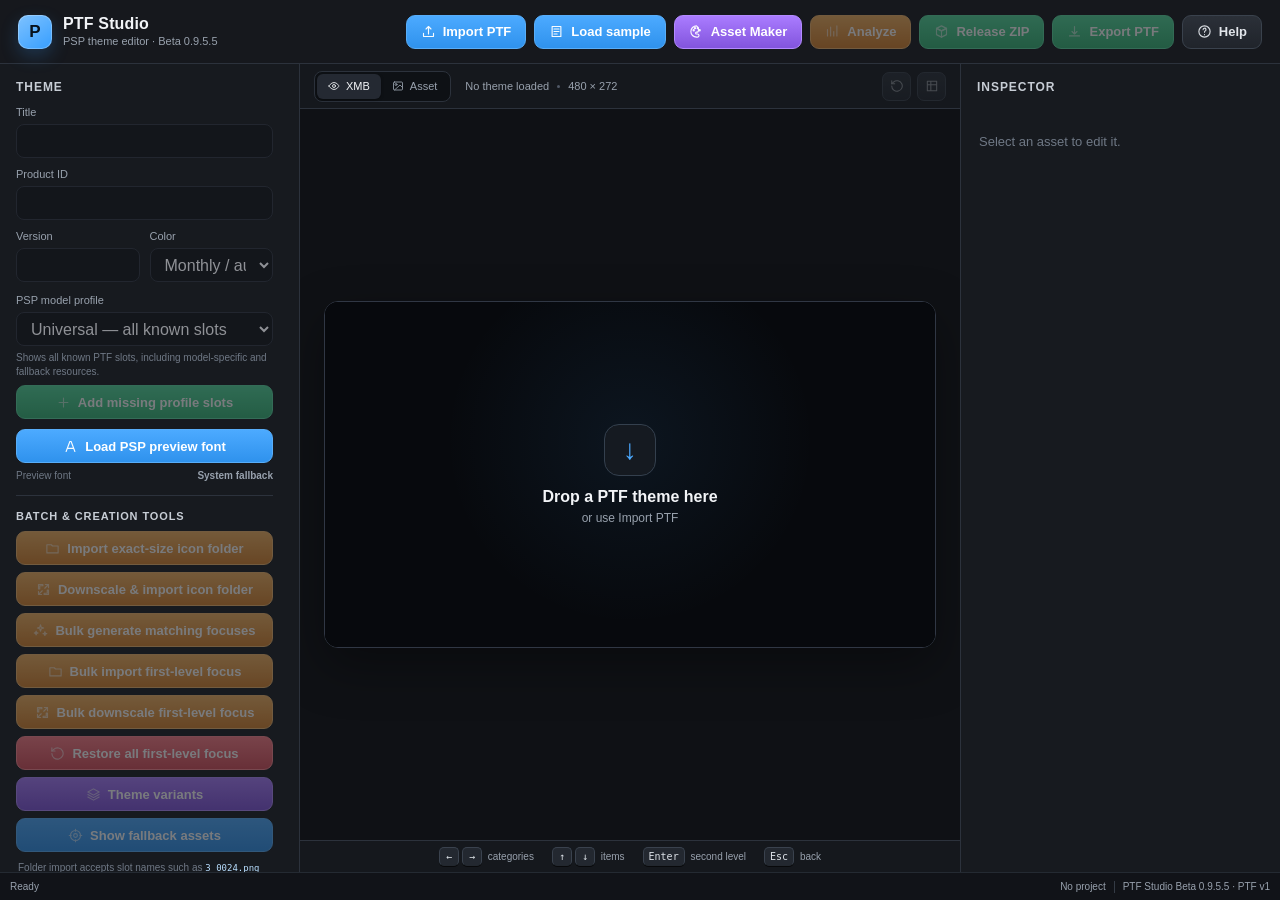
==== commit 569f3ef2: "PTF Studio Beta 0.9.5.5" ====
--- a/index.html
+++ b/index.html
@@ -4,8 +4,8 @@
 <head>
 <meta charset="utf-8"/>
 <meta content="width=device-width, initial-scale=1" name="viewport"/>
-<title>PTF Studio Beta 0.9.5.4</title>
-<link href="styles.css?v=0.9.5.4-beta" rel="stylesheet"/>
+<title>PTF Studio Beta 0.9.5.5</title>
+<link href="styles.css?v=0.9.5.5-beta" rel="stylesheet"/>
 </head>
 <body>
 <div id="appShell">
@@ -14,7 +14,7 @@
 <div class="brandMark">P</div>
 <div>
 <div class="brandTitle">PTF Studio</div>
-<div class="brandSub">PSP theme editor · Beta 0.9.5.4</div>
+<div class="brandSub">PSP theme editor · Beta 0.9.5.5</div>
 </div>
 </div>
 <div class="topActions">
@@ -195,7 +195,7 @@
 <div class="statusRight">
 <span id="dirtyState">No project</span>
 <span class="statusSep"></span>
-<span>PTF Studio Beta 0.9.5.4 · PTF v1</span>
+<span>PTF Studio Beta 0.9.5.5 · PTF v1</span>
 </div>
 </footer>
 </div>
@@ -204,7 +204,7 @@
 <div class="modalHeader">
 <div>
 <div class="modalTitle" id="aboutTitle">PTF Studio</div>
-<div class="modalVersion">Beta 0.9.5.4 · Build 2026.07.17</div>
+<div class="modalVersion">Beta 0.9.5.5 · Build 2026.07.17</div>
 </div>
 <button aria-label="Close" class="modalClose action-secondary" data-icon="close" id="closeAboutBtn"></button>
 </div>
@@ -517,9 +517,9 @@
 </div>
 </div>
 <div id="toastHost"></div>
-<script src="sample.js?v=0.9.5.4-beta"></script>
-<script src="rlz.js?v=0.9.5.4-beta"></script>
-<script src="app.js?v=0.9.5.4-beta"></script>
-<script src="asset_maker.js?v=0.9.5.4-beta"></script>
+<script src="sample.js?v=0.9.5.5-beta"></script>
+<script src="rlz.js?v=0.9.5.5-beta"></script>
+<script src="app.js?v=0.9.5.5-beta"></script>
+<script src="asset_maker.js?v=0.9.5.5-beta"></script>
 </body>
 </html>
--- a/styles.css
+++ b/styles.css
@@ -56,9 +56,9 @@
 .button:hover:not(:disabled) { background: var(--panel-3); border-color: #3a4350; transform: translateY(-1px); }
 .button:active:not(:disabled) { transform: translateY(0); }
 .button:disabled { opacity: .42; cursor: not-allowed; }
-.button.primary { background: linear-gradient(180deg,#4caaff,#2f92ed); border-color: #4aa8ff; color: #06111d; }
+.button.primary { background: linear-gradient(180deg,#4caaff,#2f92ed); border-color: #4aa8ff; color: #fff; }
 .button.primary:hover:not(:disabled) { background: linear-gradient(180deg,#67b8ff,#3da0f7); }
-.button.success { background: linear-gradient(180deg,#4cd795,#35ba7b); border-color: #52d89b; color: #06140d; }
+.button.success { background: linear-gradient(180deg,#4cd795,#35ba7b); border-color: #52d89b; color: #fff; }
 .button.full { width: 100%; }
 
 .workspace { min-height: 0; display: grid; grid-template-columns: 300px minmax(540px,1fr) 320px; }
@@ -583,31 +583,31 @@
   stroke: currentColor; opacity: .96;
 }
 .button.action-open, .miniButton.action-open, .importChoice.action-open {
-  background: linear-gradient(180deg,#4caaff,#2f92ed); border-color:#58adf8; color:#07131f;
+  background: linear-gradient(180deg,#4caaff,#2f92ed); border-color:#58adf8; color:#fff;
 }
 .button.action-open:hover:not(:disabled), .miniButton.action-open:hover:not(:disabled), .importChoice.action-open:hover {
   background: linear-gradient(180deg,#6abbff,#3da0f7); border-color:#75c1ff;
 }
 .button.action-generate, .miniButton.action-generate {
-  background: linear-gradient(180deg,#53dc9d,#36b978); border-color:#5cdea4; color:#06140d;
+  background: linear-gradient(180deg,#53dc9d,#36b978); border-color:#5cdea4; color:#fff;
 }
 .button.action-generate:hover:not(:disabled), .miniButton.action-generate:hover:not(:disabled) {
   background: linear-gradient(180deg,#70e9b2,#43ca89); border-color:#7aebb8;
 }
 .button.action-creative, .miniButton.action-creative {
-  background: linear-gradient(180deg,#aa7cff,#8254dd); border-color:#b38aff; color:#130822;
+  background: linear-gradient(180deg,#aa7cff,#8254dd); border-color:#b38aff; color:#fff;
 }
 .button.action-creative:hover:not(:disabled), .miniButton.action-creative:hover:not(:disabled) {
   background: linear-gradient(180deg,#bc96ff,#9468e8); border-color:#c4a1ff;
 }
 .button.action-batch, .miniButton.action-batch, .importChoice.action-batch {
-  background: linear-gradient(180deg,#f4b25f,#d8832d); border-color:#f1b66d; color:#1e0f02;
+  background: linear-gradient(180deg,#f4b25f,#d8832d); border-color:#f1b66d; color:#fff;
 }
 .button.action-batch:hover:not(:disabled), .miniButton.action-batch:hover:not(:disabled), .importChoice.action-batch:hover {
   background: linear-gradient(180deg,#ffc57e,#e79542); border-color:#ffca88;
 }
 .button.action-danger, .miniButton.action-danger {
-  background: linear-gradient(180deg,#ff7c86,#d84e5a); border-color:#ff8992; color:#21070a;
+  background: linear-gradient(180deg,#ff7c86,#d84e5a); border-color:#ff8992; color:#fff;
 }
 .button.action-danger:hover:not(:disabled), .miniButton.action-danger:hover:not(:disabled) {
   background: linear-gradient(180deg,#ff929a,#e65f69); border-color:#ffa0a7;
@@ -635,3 +635,11 @@
 .miniButton .buttonIcon { width:12px; height:12px; }
 
 .helpMenu button.action-secondary { color:#e1e5ea; }
+
+/* Beta 0.9.5.5 — white action-button labels and icons. */
+.button.primary, .button.success,
+.button.action-open, .miniButton.action-open, .importChoice.action-open,
+.button.action-generate, .miniButton.action-generate,
+.button.action-creative, .miniButton.action-creative,
+.button.action-batch, .miniButton.action-batch, .importChoice.action-batch,
+.button.action-danger, .miniButton.action-danger { color:#fff; }
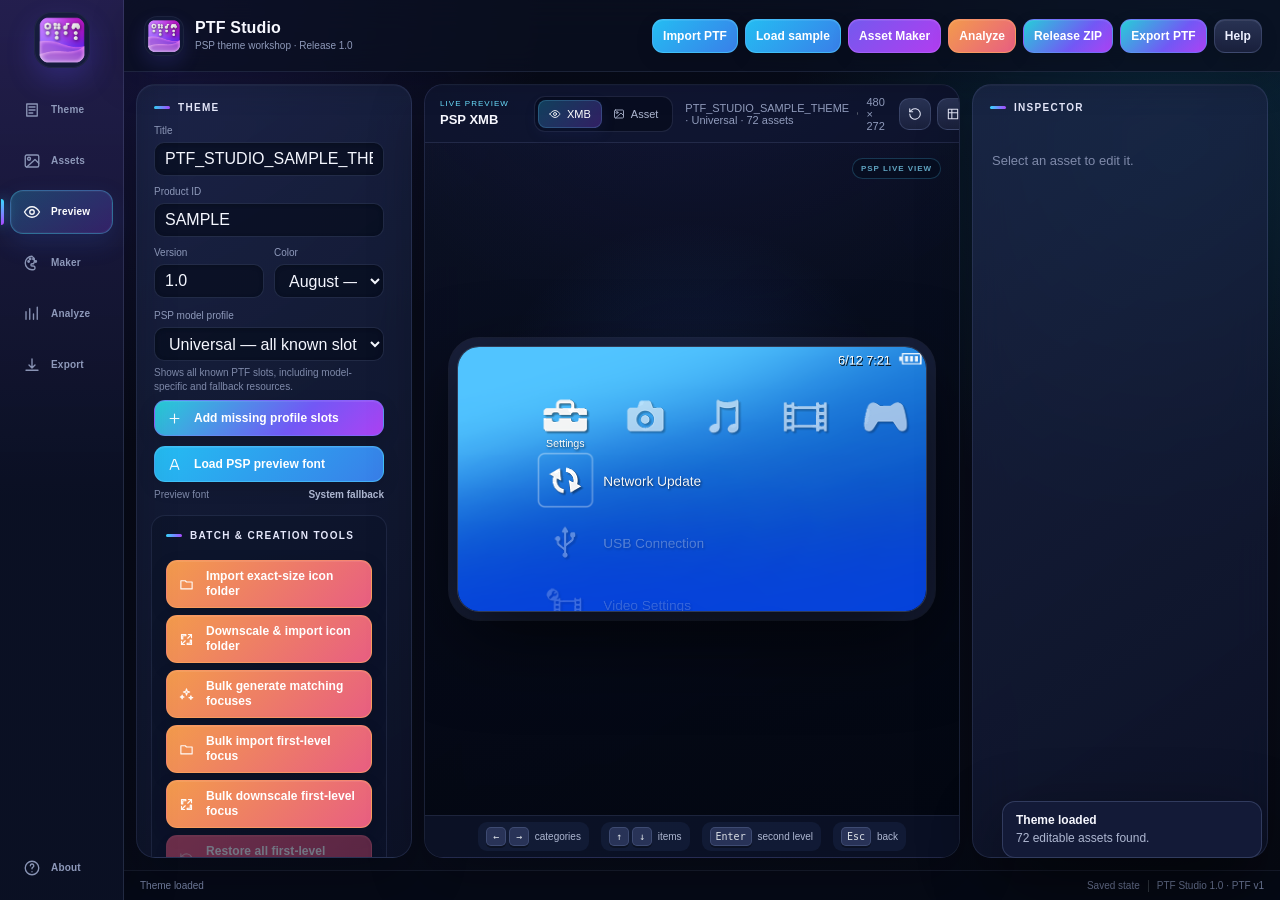
==== commit fb184315: "PTF Studio V 1.0" ====
--- a/index.html
+++ b/index.html
@@ -4,17 +4,34 @@
 <head>
 <meta charset="utf-8"/>
 <meta content="width=device-width, initial-scale=1" name="viewport"/>
-<title>PTF Studio Beta 0.9.5.5</title>
-<link href="styles.css?v=0.9.5.5-beta" rel="stylesheet"/>
+<title>PTF Studio 1.0</title>
+<link href="assets/app-icon-16.png" rel="icon" sizes="16x16" type="image/png"/>
+<link href="assets/app-icon-32.png" rel="icon" sizes="32x32" type="image/png"/>
+<link href="assets/app-icon-256.png" rel="apple-touch-icon"/>
+<link href="styles.css?v=1.0-final-polish" rel="stylesheet"/>
 </head>
-<body>
+<body class="release10">
 <div id="appShell">
+<nav class="appRail" aria-label="PTF Studio navigation">
+<div class="railLogo" title="PTF Studio 1.0"><img alt="PTF Studio" src="assets/app-icon-64.png"/></div>
+<div class="railNav">
+<button class="railButton" data-icon="sample" data-rail-action="theme" title="Theme settings"><span>Theme</span></button>
+<button class="railButton" data-icon="image" data-rail-action="assets" title="Theme assets"><span>Assets</span></button>
+<button class="railButton active" data-icon="preview" data-rail-action="preview" title="Live XMB preview"><span>Preview</span></button>
+<button class="railButton" data-icon="palette" data-rail-action="maker" title="Asset Maker"><span>Maker</span></button>
+<button class="railButton" data-icon="analyze" data-rail-action="analysis" title="Asset analysis"><span>Analyze</span></button>
+<button class="railButton" data-icon="download" data-rail-action="export" title="Export PTF"><span>Export</span></button>
+</div>
+<div class="railBottom">
+<button class="railButton" data-icon="help" data-rail-action="about" title="About PTF Studio"><span>About</span></button>
+</div>
+</nav>
 <header class="topbar">
 <div class="brand">
-<div class="brandMark">P</div>
+<div class="brandMark"><img alt="" src="assets/app-icon-64.png"/></div>
 <div>
 <div class="brandTitle">PTF Studio</div>
-<div class="brandSub">PSP theme editor · Beta 0.9.5.5</div>
+<div class="brandSub">PSP theme workshop · Release 1.0</div>
 </div>
 </div>
 <div class="topActions">
@@ -29,14 +46,16 @@
 <button aria-expanded="false" aria-haspopup="true" class="button action-secondary" data-icon="help" id="helpMenuBtn">Help</button>
 <div class="helpMenu hidden" id="helpMenu" role="menu">
 <button class="action-secondary" data-icon="info" id="aboutBtn" role="menuitem">About PTF Studio</button>
+<button class="action-secondary" data-icon="book" id="guideBtn" role="menuitem">PSP Design Guide</button>
 <button class="action-secondary" data-icon="users" id="creditsBtn" role="menuitem">Credits</button>
+<a class="action-secondary" data-icon="github" href="https://github.com/S1implyBlue/PTF-Studio" rel="noopener noreferrer" role="menuitem" target="_blank">GitHub Repository</a>
 </div>
 </div>
 </div>
 </header>
 <main class="workspace">
 <aside class="sidebar leftPanel">
-<section class="panelSection projectSection">
+<section class="panelSection projectSection" id="themeSection">
 <div class="sectionTitle">Theme</div>
 <div class="fieldGroup compact">
 <label>Title</label>
@@ -91,7 +110,7 @@
 <div class="batchHint">Folder import accepts slot names such as <code>3_0024.png</code> or descriptive names such as <code>first_theme_settings_focus.png</code>.</div>
 </div>
 </section>
-<section class="panelSection assetsSection">
+<section class="panelSection assetsSection" id="assetsSection">
 <div class="sectionTitleRow">
 <div class="sectionTitle">Assets</div>
 <input class="searchInput" disabled="" id="assetSearch" placeholder="Search" type="search"/>
@@ -101,8 +120,8 @@
           </div>
 </section>
 </aside>
-<section class="centerStage">
-<div class="viewerToolbar">
+<section class="centerStage" id="previewStage">
+<div class="viewerToolbar"><div class="viewerHeading"><span class="viewerEyebrow">Live preview</span><strong>PSP XMB</strong></div>
 <div class="segmented">
 <button class="seg active" data-icon="preview" data-view="xmb">XMB</button>
 <button class="seg" data-icon="image" data-view="assets">Asset</button>
@@ -195,16 +214,19 @@
 <div class="statusRight">
 <span id="dirtyState">No project</span>
 <span class="statusSep"></span>
-<span>PTF Studio Beta 0.9.5.5 · PTF v1</span>
+<span>PTF Studio 1.0 · PTF v1</span>
 </div>
 </footer>
 </div>
 <div aria-labelledby="aboutTitle" aria-modal="true" class="modalBackdrop hidden" id="aboutModal" role="dialog">
 <div class="modalCard">
 <div class="modalHeader">
+<div class="aboutBrand">
+<img alt="PTF Studio icon" class="aboutBrandIcon" src="assets/app-icon-64.png"/>
 <div>
 <div class="modalTitle" id="aboutTitle">PTF Studio</div>
-<div class="modalVersion">Beta 0.9.5.5 · Build 2026.07.17</div>
+<div class="modalVersion">Version 1.0 · Build 2026.07.17</div>
+</div>
 </div>
 <button aria-label="Close" class="modalClose action-secondary" data-icon="close" id="closeAboutBtn"></button>
 </div>
@@ -224,10 +246,134 @@
 <h3>Third-party libraries</h3>
 <p>No external runtime libraries are bundled. PTF Studio uses standard browser APIs, including its built-in legacy LZR/RLZ decoder.</p>
 </div>
-<div class="modalNote">GitHub and forum links can be added to the release description once the public project pages are available.</div>
+<div class="modalNote">Project home: <a href="https://github.com/S1implyBlue/PTF-Studio" rel="noopener noreferrer" target="_blank">github.com/S1implyBlue/PTF-Studio</a></div>
 </div>
 <div class="modalFooter">
 <button class="button action-secondary" data-icon="close" id="modalCloseButton">Close</button>
+</div>
+</div>
+</div>
+<div aria-labelledby="guideTitle" aria-modal="true" class="modalBackdrop hidden" id="guideModal" role="dialog">
+<div class="modalCard guideModalCard">
+<div class="modalHeader">
+<div>
+<div class="modalTitle" id="guideTitle">PSP PTF Design Guide</div>
+<div class="modalVersion">Dimensions, formats, transparency, focus artwork, and hardware limits</div>
+</div>
+<button aria-label="Close" class="modalClose action-secondary" data-icon="close" id="closeGuideBtn"></button>
+</div>
+<div class="modalBody guideBody">
+<section class="guideSection">
+<h3>Required asset dimensions</h3>
+<div class="guideTableWrap"><table class="guideTable"><thead><tr><th>Asset</th><th>Canvas</th><th>Notes</th></tr></thead><tbody>
+<tr><td>Category icon</td><td>64 × 48 px</td><td>No separate focus image.</td></tr>
+<tr><td>First-level icon</td><td>48 × 48 px</td><td>Keep transparent padding inside the full canvas.</td></tr>
+<tr><td>First-level focus</td><td>64 × 64 px</td><td>Matching 48 × 48 icon centred with 8 px space on each side.</td></tr>
+<tr><td>Second-level icon</td><td>32 × 32 px</td><td>Used in nested XMB menus.</td></tr>
+<tr><td>Second-level focus</td><td>48 × 48 px</td><td>Matching 32 × 32 icon centred with 8 px space on each side.</td></tr>
+<tr><td>Preview icon</td><td>16 × 16 px</td><td>Keep the design extremely simple at this size.</td></tr>
+<tr><td>Preview image</td><td>300 × 170 px</td><td>Theme preview shown by the PSP theme selector.</td></tr>
+<tr><td>Wallpaper</td><td>480 × 272 px</td><td>Native PSP screen resolution.</td></tr>
+</tbody></table></div>
+</section>
+<section class="guideSection">
+<h3>Image format and palette limits</h3>
+<ul>
+<li>Use transparent PNG artwork while designing. PTF Studio converts supported assets to PSP-compatible indexed GIM data during export.</li>
+<li>Icon artwork is limited to an indexed palette of no more than 256 RGBA entries. Complex gradients can band or dither after conversion.</li>
+<li>Keep fully transparent pixels transparent and avoid hidden coloured pixels outside the visible artwork.</li>
+<li>Use <strong>Import</strong> only for artwork already matching the exact canvas size. Use <strong>Downscale &amp; Import</strong> for larger artwork.</li>
+<li>Downscaling preserves the complete canvas and transparent borders. It does not trim to visible pixels or enlarge undersized artwork.</li>
+</ul>
+</section>
+<section class="guideSection">
+<h3>PSP-safe focus artwork</h3>
+<ul>
+<li>Focus graphics should be an outer white halo stored mainly in the alpha channel, not a second coloured copy of the icon.</li>
+<li>Keep the original icon silhouette centred and leave 8 px of transparent room around it.</li>
+<li>Use restrained blur and opacity. Heavy glow, glass effects, and complex transparency consume palette entries and may break or degrade on hardware.</li>
+<li>Generated focuses are validated for dimensions, palette count, transparency, GIM round-trip, and final theme size before being accepted.</li>
+</ul>
+</section>
+<section class="guideSection">
+<h3>Design recommendations</h3>
+<ul>
+<li>Design with bold silhouettes, clean edges, and limited colour ramps. Tiny details often disappear on the PSP LCD.</li>
+<li>Preview artwork against both dark and bright wallpapers. White XMB labels need sufficient contrast.</li>
+<li>Do not crop transparent margins from icon canvases; PSP alignment depends on the full canvas, not only visible pixels.</li>
+<li>Test the exported PTF on real hardware. The live viewer closely recreates the XMB but is not firmware emulation.</li>
+</ul>
+</section>
+<section class="guideSection guideWarning">
+<h3>Theme limits and common failures</h3>
+<ul>
+<li>Keep the final PTF below approximately 768 KB. Large focus sets and complex palettes can exceed the practical PSP limit.</li>
+<li>Do not invent unsupported record IDs. Later or model-specific XMB items should use the Default/Fallback icon where the PTF format has no safe dedicated slot.</li>
+<li>Never overwrite the only copy of a working theme. Export to a new file and verify it on the PSP first.</li>
+</ul>
+</section>
+<p class="guideSource">Project support and bug reports: <a href="https://github.com/S1implyBlue/PTF-Studio" rel="noopener noreferrer" target="_blank">PTF Studio on GitHub</a></p>
+</div>
+<div class="modalFooter">
+<button class="button action-secondary" data-icon="close" id="guideCloseButton">Close</button>
+</div>
+</div>
+</div>
+<div aria-labelledby="exportDialogTitle" aria-modal="true" class="modalBackdrop hidden" id="exportModal" role="dialog">
+<div class="modalCard exportModalCard">
+<div class="modalHeader">
+<div>
+<div class="modalTitle" id="exportDialogTitle">Export PSP PTF Theme</div>
+<div class="modalVersion">Review metadata, choose the output filename, and validate the theme before export</div>
+</div>
+<button aria-label="Close" class="modalClose action-secondary" data-close-modal="exportModal" data-icon="close"></button>
+</div>
+<div class="modalBody exportModalBody">
+<div class="exportFormGrid">
+<div class="fieldGroup compact exportFileField">
+<label>Output filename</label>
+<input id="exportFileName" maxlength="128" placeholder="MY_THEME.ptf" type="text"/>
+<div class="fieldHint">The .ptf extension is added automatically when omitted.</div>
+</div>
+<div class="fieldGroup compact">
+<label>Theme title</label>
+<input id="exportTitle" maxlength="128" type="text"/>
+</div>
+<div class="fieldGroup compact">
+<label>Product ID</label>
+<input id="exportProductId" maxlength="48" type="text"/>
+<div class="fieldHint">Letters, numbers, hyphens, and underscores only.</div>
+</div>
+<div class="fieldGroup compact">
+<label>Version</label>
+<input id="exportVersion" maxlength="8" type="text"/>
+</div>
+<div class="fieldGroup compact">
+<label>Theme colour</label>
+<select id="exportThemeColor"></select>
+<div class="fieldHint">Choose Monthly / automatic or a fixed January–December colour.</div>
+</div>
+</div>
+<div aria-live="polite" class="exportValidationCard checking" id="exportValidationCard">
+<div class="exportValidationHeader">
+<div class="exportValidationIcon" id="exportValidationIcon"></div>
+<div>
+<strong id="exportValidationTitle">Waiting for validation</strong>
+<span id="exportValidationSummary">PTF Studio will verify metadata, assets, compression, and final file size.</span>
+</div>
+<span class="exportSizePill" id="exportSizePill">—</span>
+</div>
+<ul class="exportValidationList" id="exportValidationList"></ul>
+</div>
+<label class="exportConfirmRow disabled" id="exportConfirmRow">
+<input disabled id="exportConfirmCheck" type="checkbox"/>
+<span>I confirm that I reviewed the validation results and want to export this theme.</span>
+</label>
+</div>
+<div class="modalFooter exportModalFooter">
+<button class="button action-secondary" data-close-modal="exportModal" data-icon="close">Cancel</button>
+<button class="button action-batch" data-icon="analyze" id="refreshExportValidationBtn">Validate again</button>
+<button class="button action-generate" data-icon="download" disabled id="confirmExportBtn">Export validated PTF</button>
 </div>
 </div>
 </div>
@@ -265,8 +411,8 @@
 </div>
 <div class="inlineFields">
 <div class="fieldGroup compact">
-<label>Glow color</label>
-<input id="focusColor" type="color" value="#ffffff"/>
+<label>Focus RGB</label>
+<input disabled id="focusColor" title="Sony-compatible generated focuses use pure white RGB" type="color" value="#ffffff"/>
 </div>
 <div class="fieldGroup compact">
 <label>Opacity</label>
@@ -275,23 +421,20 @@
 </div>
 </div>
 <div class="fieldGroup compact">
-<label>Blur radius</label>
-<input id="focusBlur" max="14" min="0" type="range" value="6"/>
+<label>Halo blur radius</label>
+<input id="focusBlur" max="6" min="2" type="range" value="6"/>
 <span class="rangeValue" id="focusBlurValue">6 px</span>
 </div>
 <div class="fieldGroup compact">
-<label>Icon padding</label>
-<input id="focusPadding" max="14" min="0" type="range" value="7"/>
-<span class="rangeValue" id="focusPaddingValue">7 px</span>
-</div>
-<label class="checkRow">
-<input id="focusIncludeCore" type="checkbox"/>
-<span>Include a faint sharp core inside the glow</span>
-</label>
+<label>Sony canvas margin</label>
+<input disabled id="focusPadding" max="8" min="8" type="range" value="8"/>
+<span class="rangeValue" id="focusPaddingValue">8 px</span>
+</div>
+<input hidden id="focusIncludeCore" type="checkbox"/>
 <div class="focusBatchSummary" id="focusBatchSummary">Select a target to preview the matching icon pairs.</div>
 <button class="button full action-generate" data-icon="sparkles" id="applyFocusGeneratorBtn">Generate matching focus assets</button>
 <button class="button full action-secondary" data-icon="undo" disabled="" id="undoFocusGeneratorBtn">Undo last bulk generation</button>
-<div class="modalNote">Each normal icon is paired with its own focus slot. Missing-only mode leaves existing focus artwork untouched; replace mode regenerates every matching focus.</div>
+<div class="modalNote">PSP-safe mode follows Sony's focus workflow: the body stays at native size, is centred with an 8 px transparent margin, the sharp core is removed, RGB remains pure white, and glow strength is stored in a maximum 64-entry alpha palette. The theme is rebuilt and checked against the 768 KB limit before changes are accepted.</div>
 </div>
 </div>
 </div>
@@ -517,9 +660,9 @@
 </div>
 </div>
 <div id="toastHost"></div>
-<script src="sample.js?v=0.9.5.5-beta"></script>
-<script src="rlz.js?v=0.9.5.5-beta"></script>
-<script src="app.js?v=0.9.5.5-beta"></script>
-<script src="asset_maker.js?v=0.9.5.5-beta"></script>
+<script src="sample.js?v=1.0-focusfix"></script>
+<script src="rlz.js?v=1.0-focusfix"></script>
+<script src="app.js?v=1.0-final-polish"></script>
+<script src="asset_maker.js?v=1.0-final-polish"></script>
 </body>
 </html>
--- a/styles.css
+++ b/styles.css
@@ -23,7 +23,7 @@
   --warning: #f0bd58;
   --radius: 12px;
   --shadow: 0 18px 50px rgba(0,0,0,.35);
-  font-family: Inter, ui-sans-serif, -apple-system, BlinkMacSystemFont, "Segoe UI", sans-serif;
+  font-family: "Poppins", ui-sans-serif, -apple-system, BlinkMacSystemFont, "Segoe UI", sans-serif;
 }
 
 * { box-sizing: border-box; }
@@ -643,3 +643,716 @@
 .button.action-creative, .miniButton.action-creative,
 .button.action-batch, .miniButton.action-batch, .importChoice.action-batch,
 .button.action-danger, .miniButton.action-danger { color:#fff; }
+
+/* --------------------------------------------------------------------------
+   PTF Studio 1.0 — release interface
+   A modern cyan/violet workspace inspired by contemporary creative tools.
+   -------------------------------------------------------------------------- */
+.release10 {
+  --bg: #070b16;
+  --panel: rgba(15, 21, 42, .88);
+  --panel-2: rgba(27, 36, 68, .88);
+  --panel-3: rgba(42, 52, 92, .92);
+  --line: rgba(137, 157, 217, .18);
+  --line-soft: rgba(137, 157, 217, .11);
+  --text: #f7f8ff;
+  --muted: #aeb7d1;
+  --muted-2: #7f8aaa;
+  --accent: #37d4ff;
+  --accent-2: #a448ff;
+  --success: #40d6a0;
+  --danger: #ff6b83;
+  --warning: #ffb65f;
+  --radius: 16px;
+  --shadow: 0 24px 70px rgba(0, 0, 0, .45);
+  background:
+    radial-gradient(circle at 8% 0%, rgba(95, 72, 255, .20), transparent 30%),
+    radial-gradient(circle at 92% 16%, rgba(31, 208, 255, .14), transparent 28%),
+    linear-gradient(145deg, #080b17 0%, #080d1d 45%, #070a14 100%);
+}
+.release10::before {
+  content: "";
+  position: fixed;
+  inset: 0;
+  pointer-events: none;
+  opacity: .22;
+  background-image:
+    linear-gradient(rgba(255,255,255,.018) 1px, transparent 1px),
+    linear-gradient(90deg, rgba(255,255,255,.018) 1px, transparent 1px);
+  background-size: 32px 32px;
+  mask-image: linear-gradient(to bottom, black, transparent 82%);
+}
+.release10 #appShell {
+  position: relative;
+  height: 100vh;
+  display: grid;
+  grid-template-columns: 74px minmax(0, 1fr);
+  grid-template-rows: 72px minmax(0, 1fr) 30px;
+}
+.release10 .appRail {
+  grid-column: 1;
+  grid-row: 1 / -1;
+  z-index: 20;
+  display: flex;
+  flex-direction: column;
+  align-items: center;
+  padding: 12px 9px 10px;
+  border-right: 1px solid rgba(161, 178, 231, .16);
+  background:
+    linear-gradient(180deg, rgba(54, 42, 108, .58), rgba(10, 16, 35, .92) 55%),
+    rgba(11, 16, 35, .92);
+  box-shadow: 14px 0 42px rgba(0, 0, 0, .20);
+  backdrop-filter: blur(22px);
+  -webkit-backdrop-filter: blur(22px);
+}
+.release10 .railLogo {
+  width: 48px;
+  height: 48px;
+  display: grid;
+  place-items: center;
+  border-radius: 17px;
+  background: linear-gradient(145deg, #32ddff 0%, #705dff 52%, #d13aff 100%);
+  box-shadow: 0 12px 28px rgba(98, 79, 255, .38), inset 0 0 0 1px rgba(255,255,255,.32);
+  color: white;
+  font-size: 20px;
+  font-weight: 850;
+  letter-spacing: -.05em;
+}
+.release10 .railLogo span { filter: drop-shadow(0 2px 4px rgba(0,0,0,.28)); }
+.release10 .railNav { display: grid; gap: 7px; width: 100%; margin-top: 20px; }
+.release10 .railBottom { width: 100%; margin-top: auto; }
+.release10 .railButton {
+  position: relative;
+  appearance: none;
+  width: 100%;
+  min-height: 54px;
+  border: 1px solid transparent;
+  border-radius: 15px;
+  background: transparent;
+  color: #8e99ba;
+  display: grid;
+  place-items: center;
+  align-content: center;
+  gap: 3px;
+  cursor: pointer;
+  transition: .18s ease;
+}
+.release10 .railButton .buttonIcon { width: 19px; height: 19px; }
+.release10 .railButton > span { font-size: 8px; font-weight: 700; letter-spacing: .02em; }
+.release10 .railButton:hover {
+  color: #f5f7ff;
+  background: rgba(126, 111, 255, .12);
+  border-color: rgba(145, 140, 255, .16);
+  transform: translateY(-1px);
+}
+.release10 .railButton.active {
+  color: white;
+  border-color: rgba(83, 218, 255, .32);
+  background: linear-gradient(145deg, rgba(42, 211, 255, .23), rgba(139, 64, 255, .24));
+  box-shadow: inset 0 0 0 1px rgba(255,255,255,.04), 0 9px 24px rgba(51, 95, 211, .18);
+}
+.release10 .railButton.active::before {
+  content: "";
+  position: absolute;
+  left: -9px;
+  width: 3px;
+  height: 26px;
+  border-radius: 0 5px 5px 0;
+  background: linear-gradient(#36dcff, #ab47ff);
+  box-shadow: 0 0 14px rgba(55, 212, 255, .85);
+}
+.release10 .topbar {
+  grid-column: 2;
+  grid-row: 1;
+  min-width: 0;
+  padding: 0 18px 0 20px;
+  border-bottom: 1px solid rgba(144, 160, 210, .14);
+  background: rgba(10, 15, 31, .74);
+  box-shadow: 0 10px 34px rgba(0,0,0,.18);
+}
+.release10 .brandMark {
+  width: 38px;
+  height: 38px;
+  border-radius: 13px;
+  color: white;
+  background: linear-gradient(145deg, #2bd7ff, #7757ff 54%, #c83cff);
+  box-shadow: 0 10px 25px rgba(91, 83, 255, .28), inset 0 0 0 1px rgba(255,255,255,.28);
+}
+.release10 .brandTitle { font-size: 16px; font-weight: 790; }
+.release10 .brandSub { color: #8f9aba; font-size: 10px; }
+.release10 .topActions { gap: 7px; min-width: 0; }
+.release10 .button {
+  min-height: 34px;
+  border-radius: 11px;
+  border-color: rgba(156, 174, 226, .20);
+  box-shadow: inset 0 1px 0 rgba(255,255,255,.08), 0 6px 17px rgba(0,0,0,.13);
+  font-size: 12px;
+  letter-spacing: .005em;
+}
+.release10 .button:hover:not(:disabled) { transform: translateY(-1px); filter: brightness(1.07); }
+.release10 .button.action-open, .release10 .miniButton.action-open, .release10 .importChoice.action-open {
+  background: linear-gradient(135deg, #24bdf2, #397fe9);
+  border-color: rgba(85, 205, 255, .55);
+}
+.release10 .button.action-generate, .release10 .miniButton.action-generate {
+  background: linear-gradient(135deg, #25cfd8, #7258f5 62%, #ad42f4);
+  border-color: rgba(127, 117, 255, .55);
+}
+.release10 .button.action-creative, .release10 .miniButton.action-creative {
+  background: linear-gradient(135deg, #7459ee, #b13df0);
+  border-color: rgba(196, 108, 255, .52);
+}
+.release10 .button.action-batch, .release10 .miniButton.action-batch, .release10 .importChoice.action-batch {
+  background: linear-gradient(135deg, #f39b4c, #e85e82);
+  border-color: rgba(255, 164, 105, .55);
+}
+.release10 .button.action-danger, .release10 .miniButton.action-danger {
+  background: linear-gradient(135deg, #ef5779, #c6426b);
+  border-color: rgba(255, 113, 144, .55);
+}
+.release10 .button.action-secondary, .release10 .miniButton.action-secondary, .release10 .iconButton.action-secondary {
+  background: linear-gradient(180deg, rgba(46, 56, 91, .88), rgba(27, 34, 62, .92));
+  border-color: rgba(151, 169, 224, .20);
+  color: #edf0ff;
+}
+.release10 .workspace {
+  grid-column: 2;
+  grid-row: 2;
+  min-width: 0;
+  min-height: 0;
+  padding: 12px;
+  gap: 12px;
+  grid-template-columns: 306px minmax(520px, 1fr) 326px;
+  background: transparent;
+}
+.release10 .sidebar,
+.release10 .centerStage {
+  border: 1px solid rgba(137, 157, 217, .16);
+  border-radius: 19px;
+  background:
+    linear-gradient(145deg, rgba(31, 42, 78, .70), rgba(13, 19, 41, .86));
+  box-shadow: 0 20px 55px rgba(0,0,0,.25), inset 0 1px 0 rgba(255,255,255,.035);
+  overflow: hidden;
+  backdrop-filter: blur(18px);
+  -webkit-backdrop-filter: blur(18px);
+}
+.release10 .leftPanel,
+.release10 .rightPanel { border: 1px solid rgba(137, 157, 217, .16); }
+.release10 .leftPanel { overflow-y: auto; }
+.release10 .rightPanel { overflow: hidden; }
+.release10 .panelSection { padding: 17px; }
+.release10 .projectSection { border-bottom: 1px solid rgba(141, 159, 214, .13); }
+.release10 .sectionTitle {
+  color: #e5e8fb;
+  font-size: 10px;
+  letter-spacing: .13em;
+  margin-bottom: 12px;
+}
+.release10 .sectionTitle::before {
+  content: "";
+  display: inline-block;
+  width: 16px;
+  height: 3px;
+  margin: 0 8px 2px 0;
+  border-radius: 99px;
+  background: linear-gradient(90deg, #36d9ff, #a848ff);
+}
+.release10 .fieldGroup label { color: #8f9abb; font-size: 10px; }
+.release10 .fieldGroup input,
+.release10 .fieldGroup select,
+.release10 select,
+.release10 .searchInput {
+  border-color: rgba(145, 163, 218, .18);
+  background: rgba(7, 12, 28, .68);
+  color: #f5f7ff;
+  border-radius: 10px;
+  box-shadow: inset 0 1px 4px rgba(0,0,0,.22);
+}
+.release10 .fieldGroup input:focus,
+.release10 .fieldGroup select:focus,
+.release10 .searchInput:focus {
+  border-color: rgba(58, 215, 255, .70);
+  box-shadow: 0 0 0 3px rgba(55, 212, 255, .12), inset 0 1px 4px rgba(0,0,0,.2);
+}
+.release10 .batchTools {
+  padding: 14px;
+  margin: 15px -3px 0;
+  border: 1px solid rgba(149, 162, 222, .13);
+  border-radius: 14px;
+  background: rgba(13, 20, 42, .58);
+}
+.release10 .assetGroupHeader {
+  top: -1px;
+  margin: 0 -4px;
+  padding: 8px 8px;
+  border-radius: 9px;
+  background: rgba(14, 21, 44, .96);
+  backdrop-filter: blur(10px);
+}
+.release10 .assetList { gap: 7px; }
+.release10 .assetRow {
+  padding: 8px;
+  border: 1px solid rgba(143, 160, 214, .08);
+  background: rgba(9, 15, 33, .32);
+  border-radius: 12px;
+}
+.release10 .assetRow:hover {
+  background: rgba(46, 61, 105, .52);
+  border-color: rgba(97, 201, 255, .18);
+  transform: translateX(2px);
+}
+.release10 .assetRow.selected {
+  background: linear-gradient(135deg, rgba(40, 202, 255, .17), rgba(145, 64, 255, .17));
+  border-color: rgba(71, 210, 255, .48);
+  box-shadow: inset 0 0 0 1px rgba(178, 93, 255, .12), 0 8px 20px rgba(20, 48, 115, .16);
+}
+.release10 .assetThumb {
+  border-color: rgba(148, 166, 222, .19);
+  background: rgba(4, 8, 18, .74);
+  border-radius: 10px;
+}
+.release10 .assetBadge { border-radius: 8px; }
+.release10 .centerStage {
+  grid-template-rows: 58px minmax(0, 1fr) 42px;
+  background:
+    radial-gradient(circle at 50% -20%, rgba(104, 79, 255, .16), transparent 42%),
+    linear-gradient(145deg, rgba(14, 20, 43, .84), rgba(5, 10, 24, .92));
+}
+.release10 .viewerToolbar {
+  min-width: 0;
+  padding: 0 15px;
+  gap: 12px;
+  border-bottom: 1px solid rgba(145, 163, 218, .15);
+  background: rgba(15, 22, 47, .72);
+}
+.release10 .viewerHeading {
+  display: grid;
+  line-height: 1.05;
+  min-width: 82px;
+}
+.release10 .viewerHeading strong { font-size: 13px; color: #f7f8ff; }
+.release10 .viewerEyebrow {
+  color: #6bdfff;
+  font-size: 8px;
+  text-transform: uppercase;
+  letter-spacing: .13em;
+  margin-bottom: 4px;
+}
+.release10 .segmented {
+  padding: 3px;
+  border-color: rgba(147, 164, 220, .16);
+  background: rgba(5, 10, 24, .58);
+  border-radius: 11px;
+}
+.release10 .seg { height: 28px; border-radius: 8px; }
+.release10 .seg.active {
+  color: white;
+  background: linear-gradient(135deg, rgba(40, 201, 255, .28), rgba(147, 70, 255, .30));
+  box-shadow: inset 0 0 0 1px rgba(104, 213, 255, .20), 0 5px 13px rgba(27, 43, 104, .22);
+}
+.release10 .viewerMeta { color: #919cbd; }
+.release10 .viewerControls .iconButton {
+  border-radius: 10px;
+  width: 32px;
+  height: 32px;
+}
+.release10 .viewerWrap {
+  position: relative;
+  padding: clamp(18px, 2.5vw, 34px);
+  background:
+    radial-gradient(circle at 50% 42%, rgba(47, 92, 182, .20), transparent 43%),
+    linear-gradient(180deg, rgba(10, 15, 32, .32), rgba(2, 6, 16, .70));
+}
+.release10 .viewerWrap::before {
+  content: "PSP LIVE VIEW";
+  position: absolute;
+  top: 15px;
+  right: 18px;
+  z-index: 2;
+  padding: 5px 8px;
+  border: 1px solid rgba(83, 211, 255, .22);
+  border-radius: 99px;
+  background: rgba(5, 13, 29, .56);
+  color: rgba(130, 222, 255, .72);
+  font-size: 8px;
+  font-weight: 750;
+  letter-spacing: .12em;
+}
+.release10 .dropZone {
+  width: min(100%, 1000px);
+  border: 1px solid rgba(144, 168, 230, .32);
+  border-radius: 22px;
+  background: #030712;
+  box-shadow:
+    0 28px 80px rgba(0,0,0,.58),
+    0 0 0 8px rgba(23, 32, 65, .42),
+    0 0 0 9px rgba(160, 180, 238, .12),
+    inset 0 0 0 1px rgba(255,255,255,.05);
+}
+.release10 #xmbCanvas { background: #03050a; }
+.release10 .dropOverlay {
+  background:
+    radial-gradient(circle at 50% 40%, rgba(45, 212, 255, .13), transparent 32%),
+    radial-gradient(circle at 58% 56%, rgba(165, 65, 255, .12), transparent 35%);
+}
+.release10 .dropIcon {
+  border-color: rgba(74, 213, 255, .34);
+  background: linear-gradient(145deg, rgba(42, 210, 255, .18), rgba(133, 65, 255, .18));
+  color: #74e4ff;
+  box-shadow: 0 12px 30px rgba(40, 100, 210, .20);
+}
+.release10 .navHelp {
+  gap: 12px;
+  border-top-color: rgba(145, 163, 218, .13);
+  background: rgba(12, 19, 41, .76);
+}
+.release10 .navHelp > span {
+  padding: 5px 8px;
+  border-radius: 9px;
+  background: rgba(27, 38, 71, .48);
+}
+.release10 kbd {
+  border-color: rgba(151, 169, 223, .20);
+  background: rgba(54, 65, 106, .66);
+  box-shadow: 0 2px 0 rgba(0,0,0,.35);
+}
+.release10 .inspectorSection { background: transparent; }
+.release10 .assetHero {
+  border-color: rgba(146, 165, 221, .17);
+  border-radius: 16px;
+  background:
+    radial-gradient(circle at 50% 45%, rgba(84, 103, 184, .32), transparent 46%),
+    linear-gradient(145deg, rgba(23, 32, 65, .82), rgba(6, 11, 26, .82));
+  box-shadow: inset 0 1px 0 rgba(255,255,255,.035);
+}
+.release10 .infoGrid > div,
+.release10 .validationBox,
+.release10 .importModeHelp {
+  border-color: rgba(145, 163, 218, .12);
+  background: rgba(7, 12, 28, .58);
+  border-radius: 11px;
+}
+.release10 .statusbar {
+  grid-column: 2;
+  grid-row: 3;
+  border-top: 1px solid rgba(144, 160, 210, .12);
+  background: rgba(7, 11, 24, .78);
+  color: #7783a5;
+  padding: 0 16px;
+}
+.release10 .helpMenu,
+.release10 .modalCard {
+  border-color: rgba(145, 163, 218, .22);
+  background:
+    radial-gradient(circle at 10% 0%, rgba(94, 77, 255, .12), transparent 36%),
+    rgba(12, 18, 38, .96);
+  box-shadow: 0 35px 100px rgba(0,0,0,.60), inset 0 1px 0 rgba(255,255,255,.04);
+}
+.release10 .modalBackdrop { background: rgba(3, 6, 16, .74); backdrop-filter: blur(16px); }
+.release10 .modalHeader { border-bottom-color: rgba(145, 163, 218, .14); }
+.release10 .modalTitle { font-weight: 800; }
+.release10 .modalNote { border-left-color: #54dcff; background: rgba(70, 179, 255, .09); }
+.release10 .makerModalCard {
+  border-radius: 22px;
+  background: rgba(9, 14, 30, .98);
+}
+.release10 .makerWorkspace { background: #080d1d; }
+.release10 .makerSidebar {
+  background: linear-gradient(180deg, rgba(27, 36, 68, .90), rgba(12, 18, 38, .96));
+}
+.release10 .makerToolsPanel { border-right-color: rgba(145, 163, 218, .14); }
+.release10 .makerInspectorPanel { border-left-color: rgba(145, 163, 218, .14); }
+.release10 .makerCanvasPanel { background: #050914; }
+.release10 .makerCanvasToolbar,
+.release10 .makerCanvasHint {
+  border-color: rgba(145, 163, 218, .13);
+  background: rgba(17, 25, 51, .84);
+}
+.release10 .makerCanvasWrap {
+  background:
+    radial-gradient(circle at center, rgba(64, 87, 163, .17), transparent 46%),
+    #050914;
+}
+.release10 #makerCanvas {
+  border-color: rgba(151, 174, 235, .25);
+  border-radius: 18px;
+  box-shadow: 0 26px 65px rgba(0,0,0,.48), 0 0 0 6px rgba(29, 39, 77, .34);
+}
+.release10 .makerLayerRow {
+  border-color: rgba(145, 163, 218, .11);
+  background: rgba(6, 12, 27, .58);
+  border-radius: 10px;
+}
+.release10 .makerLayerRow.selected {
+  background: linear-gradient(135deg, rgba(40, 202, 255, .17), rgba(145, 64, 255, .17));
+  border-color: rgba(72, 214, 255, .45);
+}
+.release10 .makerPspNote {
+  border-left-color: #ffb55c;
+  background: rgba(255, 160, 75, .08);
+}
+.release10 .toast {
+  border-color: rgba(145, 163, 218, .24);
+  background: rgba(20, 28, 57, .96);
+  border-radius: 13px;
+  backdrop-filter: blur(15px);
+}
+.release10 * { scrollbar-color: rgba(111, 126, 179, .58) transparent; scrollbar-width: thin; }
+.release10 ::-webkit-scrollbar { width: 9px; height: 9px; }
+.release10 ::-webkit-scrollbar-thumb {
+  border: 2px solid transparent;
+  border-radius: 99px;
+  background: linear-gradient(#4e5e91, #724f9d) padding-box;
+}
+.release10 ::-webkit-scrollbar-track { background: transparent; }
+
+@media (max-width: 1380px) {
+  .release10 .workspace { grid-template-columns: 276px minmax(480px, 1fr) 296px; }
+  .release10 .topActions .button { padding-inline: 10px; }
+  .release10 .topActions .buttonIcon { display: none; }
+}
+@media (max-width: 1180px) {
+  .release10 .workspace { grid-template-columns: 256px minmax(470px, 1fr); }
+  .release10 .rightPanel { display: none; }
+  .release10 .topActions #releasePackageBtn,
+  .release10 .topActions #analyzeBtn { display: none; }
+}
+@media (max-width: 900px) {
+  .release10 #appShell { grid-template-columns: 58px minmax(0, 1fr); }
+  .release10 .appRail { padding-inline: 6px; }
+  .release10 .railLogo { width: 40px; height: 40px; border-radius: 14px; }
+  .release10 .railButton { min-height: 48px; }
+  .release10 .railButton > span { display: none; }
+  .release10 .workspace { grid-template-columns: 230px minmax(420px, 1fr); padding: 8px; gap: 8px; }
+  .release10 .topActions #loadSampleBtn,
+  .release10 .topActions #assetMakerBtn { display: none; }
+}
+
+
+/* 1.0 icon integration and navigation alignment — working source */
+.release10 #appShell { grid-template-columns: 124px minmax(0, 1fr); }
+.release10 .appRail { align-items: stretch; padding-inline: 10px; }
+.release10 .railLogo {
+  width: 52px;
+  height: 52px;
+  margin-inline: auto;
+  overflow: hidden;
+  border-radius: 17px;
+  background: transparent;
+  box-shadow: 0 12px 28px rgba(98, 79, 255, .30);
+}
+.release10 .railLogo img,
+.release10 .brandMark img {
+  display: block;
+  width: 100%;
+  height: 100%;
+  object-fit: contain;
+}
+.release10 .brandMark {
+  overflow: hidden;
+  padding: 0;
+  background: transparent;
+}
+.release10 .railNav,
+.release10 .railBottom { width: 100%; }
+.release10 .railButton {
+  min-height: 44px;
+  display: flex;
+  align-items: center;
+  justify-content: flex-start;
+  gap: 9px;
+  padding: 0 12px;
+  text-align: left;
+  border-radius: 13px;
+}
+.release10 .railButton .buttonIcon {
+  width: 18px;
+  height: 18px;
+  flex: 0 0 18px;
+}
+.release10 .railButton > span {
+  display: block;
+  min-width: 0;
+  font-size: 10px;
+  line-height: 1;
+  text-align: left;
+}
+.release10 .railButton.active::before { left: -10px; }
+.aboutBrand { display: flex; align-items: center; gap: 12px; }
+.aboutBrandIcon { width: 48px; height: 48px; object-fit: contain; flex: 0 0 48px; }
+@media (max-width: 900px) {
+  .release10 #appShell { grid-template-columns: 58px minmax(0, 1fr); }
+  .release10 .appRail { align-items: center; padding-inline: 6px; }
+  .release10 .railLogo { width: 40px; height: 40px; border-radius: 14px; }
+  .release10 .railButton { justify-content: center; padding-inline: 0; min-height: 48px; }
+  .release10 .railButton > span { display: none; }
+}
+
+
+/* 1.0 final polish — uncropped application marks and stronger guides */
+.release10 .railLogo {
+  width: 56px;
+  height: 56px;
+  padding: 4px;
+  overflow: visible;
+  border-radius: 18px;
+  background: rgba(19, 27, 57, .78);
+  box-shadow: 0 12px 28px rgba(98, 79, 255, .24), inset 0 0 0 1px rgba(255,255,255,.05);
+}
+.release10 .railLogo img {
+  width: 100%;
+  height: 100%;
+  object-fit: contain;
+  border-radius: 14px;
+}
+.release10 .brandMark {
+  width: 40px;
+  height: 40px;
+  padding: 3px;
+  overflow: visible;
+  border-radius: 13px;
+  background: rgba(19, 27, 57, .72);
+  box-shadow: 0 8px 18px rgba(79, 74, 207, .20), inset 0 0 0 1px rgba(255,255,255,.05);
+}
+.release10 .brandMark img {
+  width: 100%;
+  height: 100%;
+  object-fit: contain;
+  border-radius: 10px;
+}
+.release10 #toggleGridBtn.guidesActive {
+  color: #fff;
+  border-color: rgba(83, 226, 255, .85);
+  background: linear-gradient(135deg, rgba(30, 203, 255, .42), rgba(135, 65, 255, .42));
+  box-shadow: 0 0 0 2px rgba(53, 213, 255, .14), 0 0 18px rgba(62, 202, 255, .24);
+}
+@media (max-width: 900px) {
+  .release10 .railLogo { width: 42px; height: 42px; padding: 3px; border-radius: 13px; }
+  .release10 .railLogo img { border-radius: 10px; }
+}
+
+
+/* Version 1.0 final help-layer and PSP design-guide refinements. */
+.topbar { position: relative; z-index: 400; overflow: visible; }
+.menuWrap { z-index: 410; }
+.helpMenu { z-index: 500; }
+.helpMenu a {
+  appearance: none; width: 100%; border: 0; border-radius: 7px; padding: 9px 10px;
+  background: transparent; color: var(--text); text-align: left; cursor: pointer; font-size: 13px;
+  text-decoration: none; display: flex; align-items: center; gap: 8px;
+}
+.helpMenu a:hover { background: var(--panel-3); }
+.helpMenu a .buttonIcon { width: 14px; height: 14px; }
+.guideModalCard { width: min(860px, 96vw); }
+.guideBody { display: grid; gap: 18px; }
+.guideSection { border: 1px solid rgba(145,163,218,.15); border-radius: 13px; background: rgba(7,12,28,.42); padding: 15px 16px; }
+.guideSection h3 { margin: 0 0 10px; font-size: 14px; color: #eef4ff; }
+.guideSection ul { margin: 0; padding-left: 19px; color: #b8c4de; font-size: 12px; line-height: 1.58; }
+.guideSection li + li { margin-top: 5px; }
+.guideTableWrap { overflow-x: auto; }
+.guideTable { width: 100%; border-collapse: collapse; font-size: 12px; color: #bec9df; }
+.guideTable th, .guideTable td { padding: 9px 10px; border-bottom: 1px solid rgba(145,163,218,.12); text-align: left; vertical-align: top; }
+.guideTable th { color: #f0f5ff; font-size: 10px; text-transform: uppercase; letter-spacing: .07em; background: rgba(100,125,210,.08); }
+.guideTable td:nth-child(2) { white-space: nowrap; color: #70ddff; font-weight: 700; }
+.guideWarning { border-color: rgba(255,176,83,.28); background: rgba(111,62,12,.14); }
+.guideSource { margin: 0; color: #8d9abb; font-size: 12px; text-align: center; }
+.guideSource a, .modalNote a { color: #6fe3ff; text-decoration: none; }
+.guideSource a:hover, .modalNote a:hover { text-decoration: underline; }
+
+
+/* Version 1.0 export review and validation workflow */
+.exportModalCard { width: min(760px, 96vw); }
+.exportModalBody { display: grid; gap: 18px; }
+.exportFormGrid { display: grid; grid-template-columns: 1fr 1fr; gap: 13px 16px; }
+.exportFileField { grid-column: 1 / -1; }
+.exportValidationCard {
+  border: 1px solid var(--line); border-radius: 14px; padding: 15px;
+  background: rgba(8, 13, 29, .72); transition: border-color .18s ease, background .18s ease;
+}
+.exportValidationCard.checking { border-color: rgba(84, 220, 255, .34); }
+.exportValidationCard.ok { border-color: rgba(70, 201, 139, .55); background: rgba(30, 115, 78, .10); }
+.exportValidationCard.warn { border-color: rgba(240, 189, 88, .55); background: rgba(134, 93, 18, .10); }
+.exportValidationCard.bad { border-color: rgba(255, 107, 117, .58); background: rgba(138, 35, 48, .11); }
+.exportValidationHeader { display: grid; grid-template-columns: auto 1fr auto; align-items: center; gap: 11px; }
+.exportValidationIcon { width: 13px; height: 13px; border-radius: 50%; background: #54dcff; box-shadow: 0 0 0 5px rgba(84,220,255,.10); }
+.exportValidationCard.ok .exportValidationIcon { background: var(--success); box-shadow: 0 0 0 5px rgba(70,201,139,.12); }
+.exportValidationCard.warn .exportValidationIcon { background: var(--warning); box-shadow: 0 0 0 5px rgba(240,189,88,.12); }
+.exportValidationCard.bad .exportValidationIcon { background: var(--danger); box-shadow: 0 0 0 5px rgba(255,107,117,.12); }
+.exportValidationHeader strong { display: block; font-size: 14px; }
+.exportValidationHeader span:not(.exportSizePill) { display: block; margin-top: 3px; color: var(--muted); font-size: 11px; line-height: 1.4; }
+.exportSizePill { justify-self: end; border: 1px solid rgba(142,160,218,.18); border-radius: 999px; padding: 6px 9px; color: #d8e2ff; background: rgba(20,29,58,.78); font-size: 11px; font-weight: 700; white-space: nowrap; }
+.exportValidationList { display: grid; gap: 7px; margin: 13px 0 0; padding: 12px 0 0; border-top: 1px solid rgba(145,163,218,.12); list-style: none; max-height: 210px; overflow: auto; }
+.exportValidationList:empty { display: none; }
+.exportValidationList li { display: grid; grid-template-columns: 20px 1fr; gap: 7px; align-items: start; color: #aeb8d2; font-size: 11px; line-height: 1.45; }
+.exportValidationList li.error { color: #ffb7bd; }
+.exportValidationList li.warning { color: #f4d18b; }
+.exportValidationList li.info { color: #b9c8e9; }
+.validationItemIcon { display: grid; place-items: center; width: 17px; height: 17px; border-radius: 50%; background: rgba(118,137,193,.15); font-weight: 900; line-height: 1; }
+.exportValidationList li.error .validationItemIcon { background: rgba(255,107,117,.16); }
+.exportValidationList li.warning .validationItemIcon { background: rgba(240,189,88,.16); }
+.exportValidationList li.info .validationItemIcon { color: #67dcff; }
+.exportConfirmRow { display: flex; align-items: flex-start; gap: 10px; border: 1px solid rgba(145,163,218,.15); border-radius: 11px; padding: 12px 13px; background: rgba(7,12,28,.52); color: #d5ddf2; font-size: 12px; line-height: 1.45; cursor: pointer; }
+.exportConfirmRow.disabled { opacity: .46; cursor: not-allowed; }
+.exportConfirmRow input { margin-top: 2px; accent-color: #45cf91; }
+.exportModalFooter { gap: 9px; }
+@media (max-width: 680px) {
+  .exportFormGrid { grid-template-columns: 1fr; }
+  .exportFileField { grid-column: auto; }
+  .exportValidationHeader { grid-template-columns: auto 1fr; }
+  .exportSizePill { grid-column: 2; justify-self: start; }
+  .exportModalFooter { flex-wrap: wrap; }
+}
+
+
+/* Version 1.0 final sidebar alignment fix. */
+.release10 .railButton {
+  display: grid;
+  grid-template-columns: 18px minmax(0, 1fr);
+  align-items: center;
+  justify-items: start;
+  justify-content: stretch;
+  column-gap: 10px;
+  padding-inline: 12px;
+  text-align: left;
+}
+.release10 .railButton .buttonIcon {
+  grid-column: 1;
+  justify-self: start;
+  margin: 0;
+}
+.release10 .railButton > span {
+  grid-column: 2;
+  width: 100%;
+  text-align: left;
+}
+.release10 .leftPanel .button.full,
+.release10 .leftPanel label.button.full {
+  display: grid;
+  grid-template-columns: 18px minmax(0, 1fr);
+  align-items: center;
+  justify-items: start;
+  justify-content: stretch;
+  column-gap: 9px;
+  min-height: 36px;
+  height: auto;
+  padding: 8px 12px;
+  text-align: left;
+  line-height: 1.25;
+}
+.release10 .leftPanel .button.full .buttonIcon,
+.release10 .leftPanel label.button.full .buttonIcon {
+  grid-column: 1;
+  justify-self: start;
+  align-self: center;
+  margin: 0;
+}
+@media (max-width: 900px) {
+  .release10 .railButton {
+    display: grid;
+    grid-template-columns: 1fr;
+    justify-items: center;
+    justify-content: center;
+    padding-inline: 0;
+  }
+  .release10 .railButton .buttonIcon { grid-column: 1; justify-self: center; }
+}
